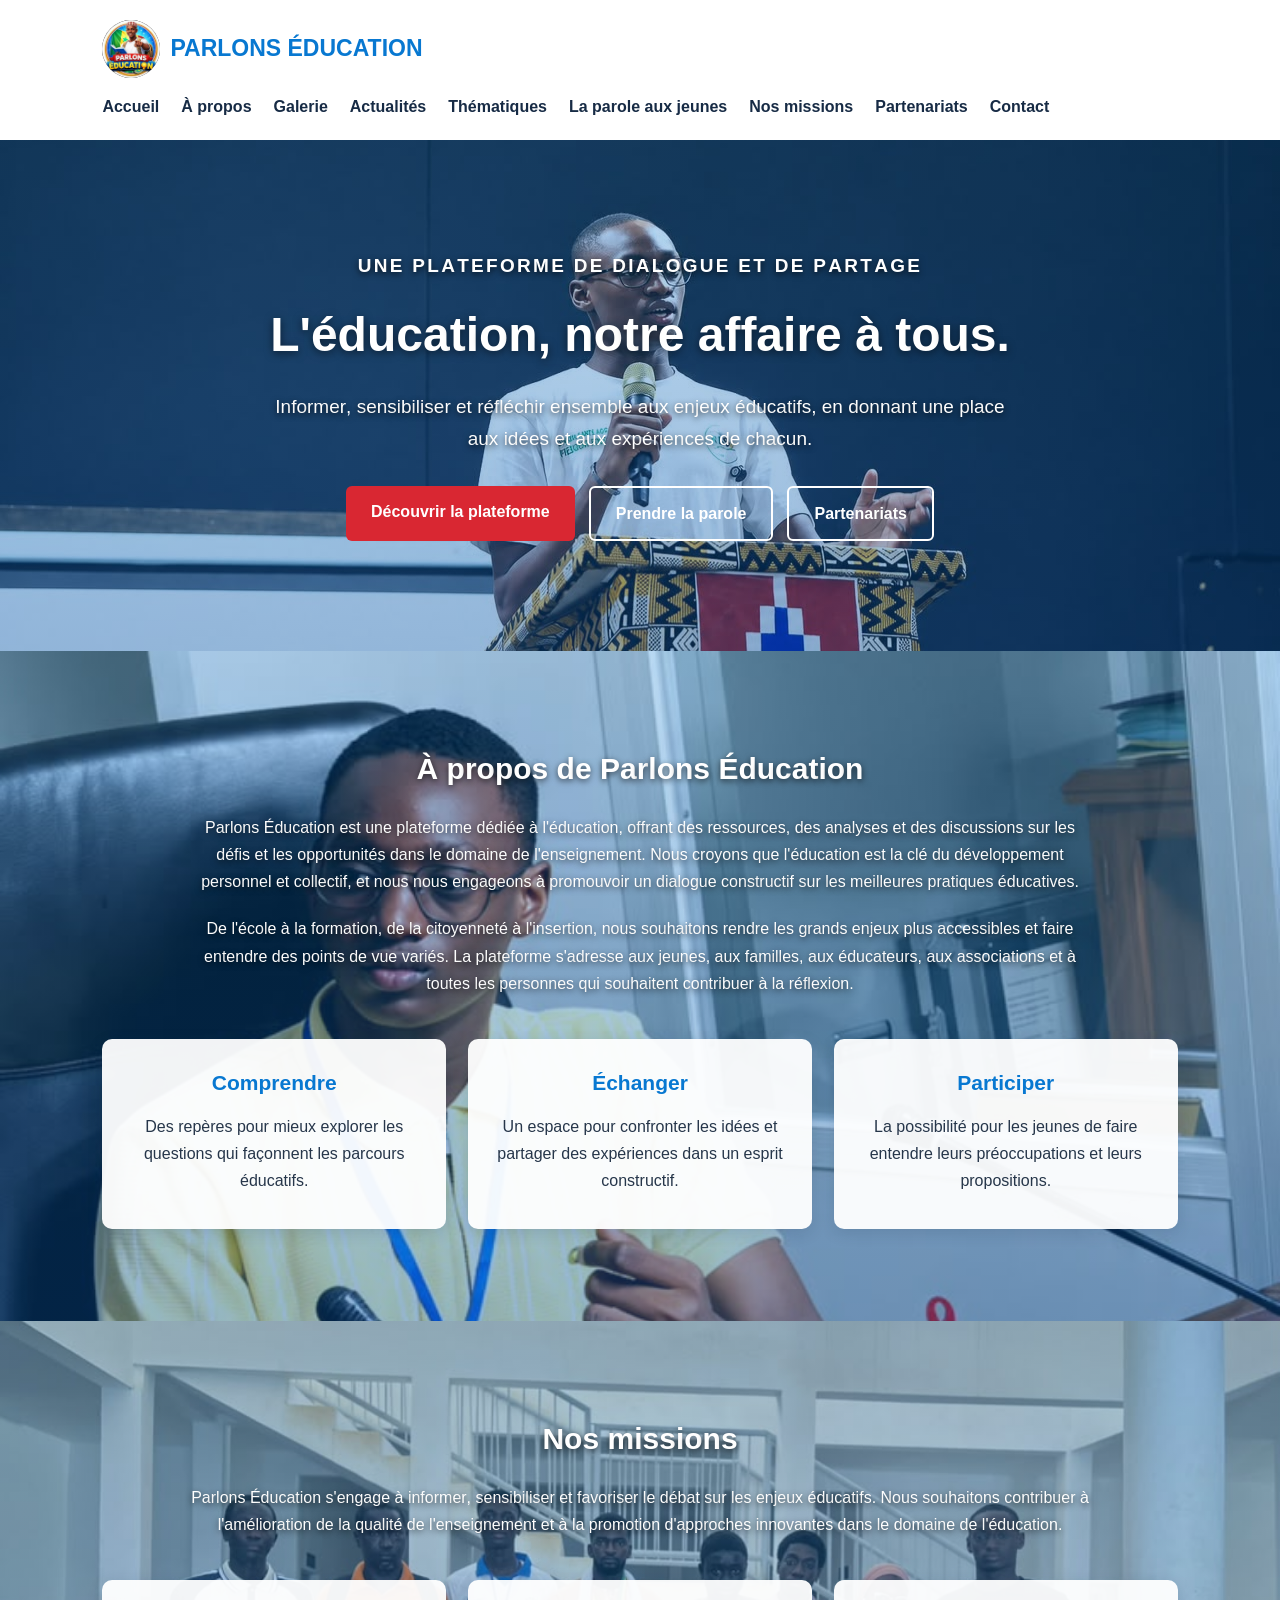
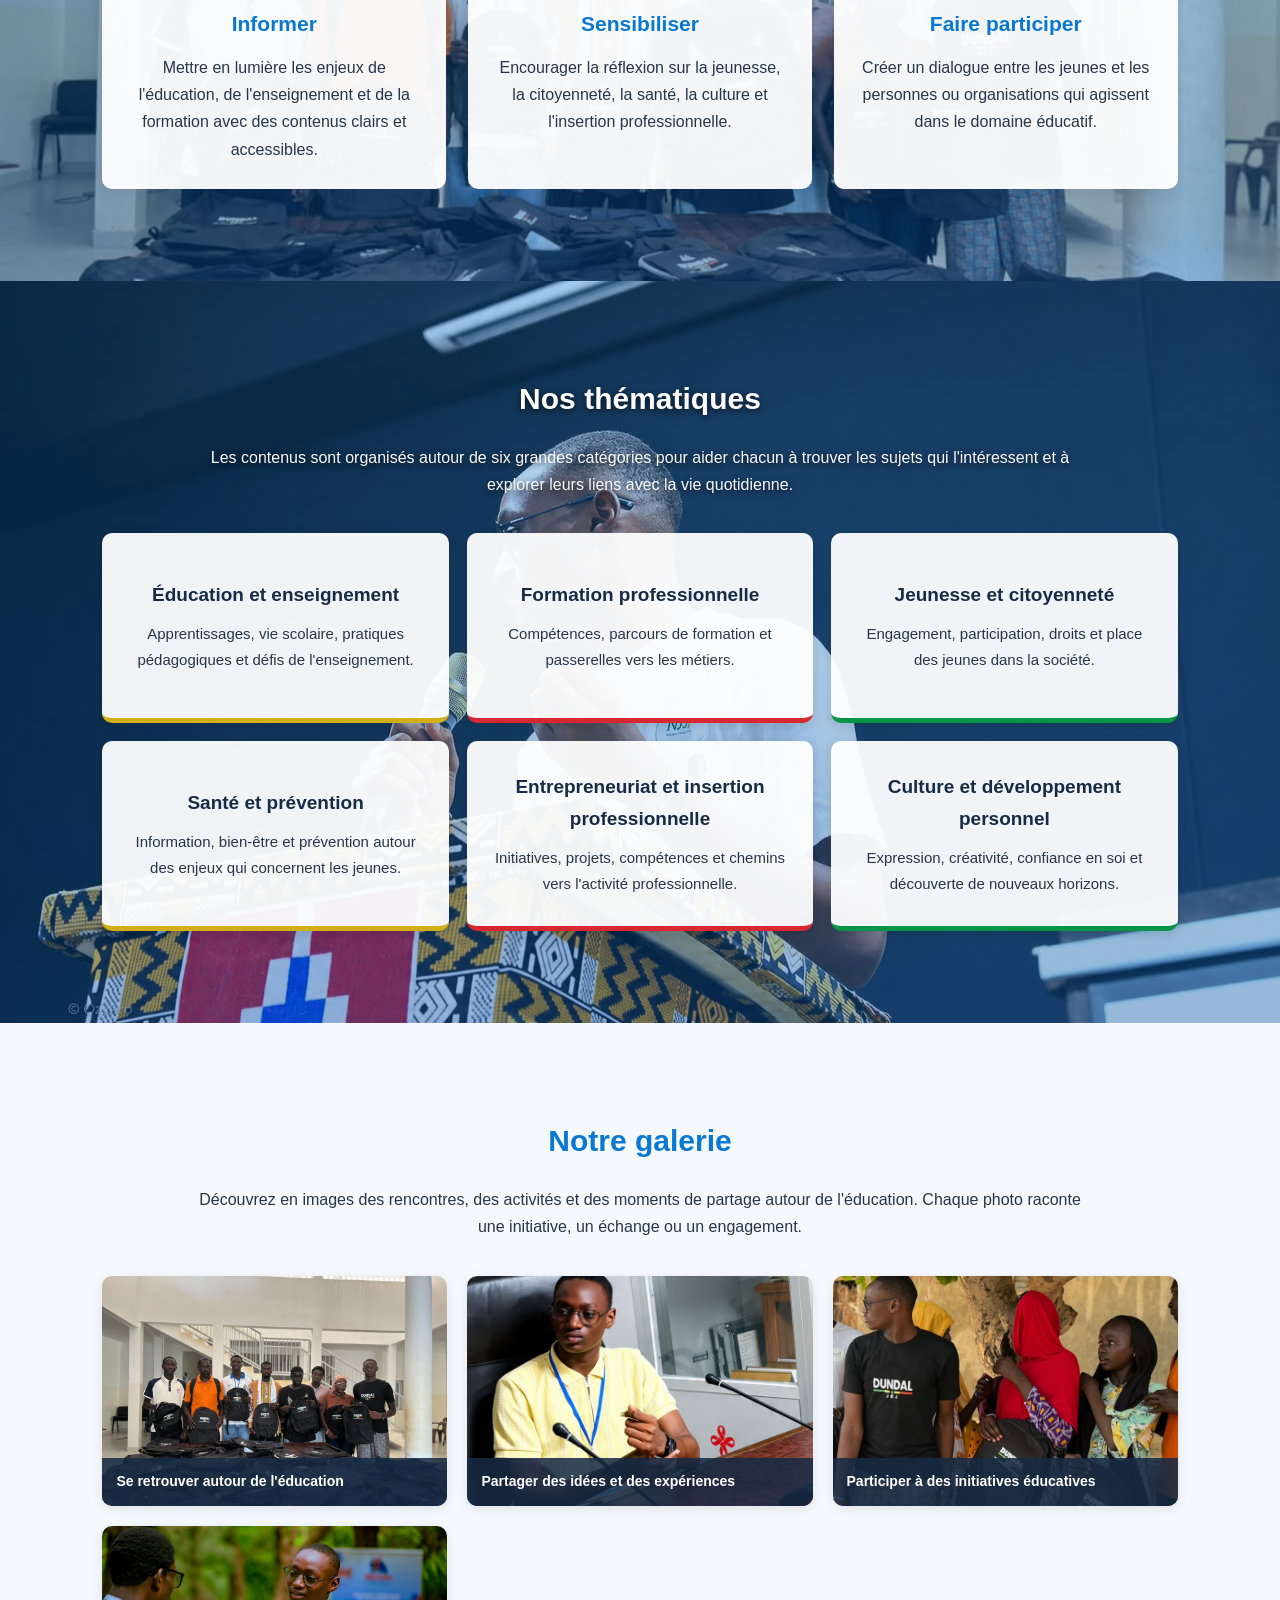
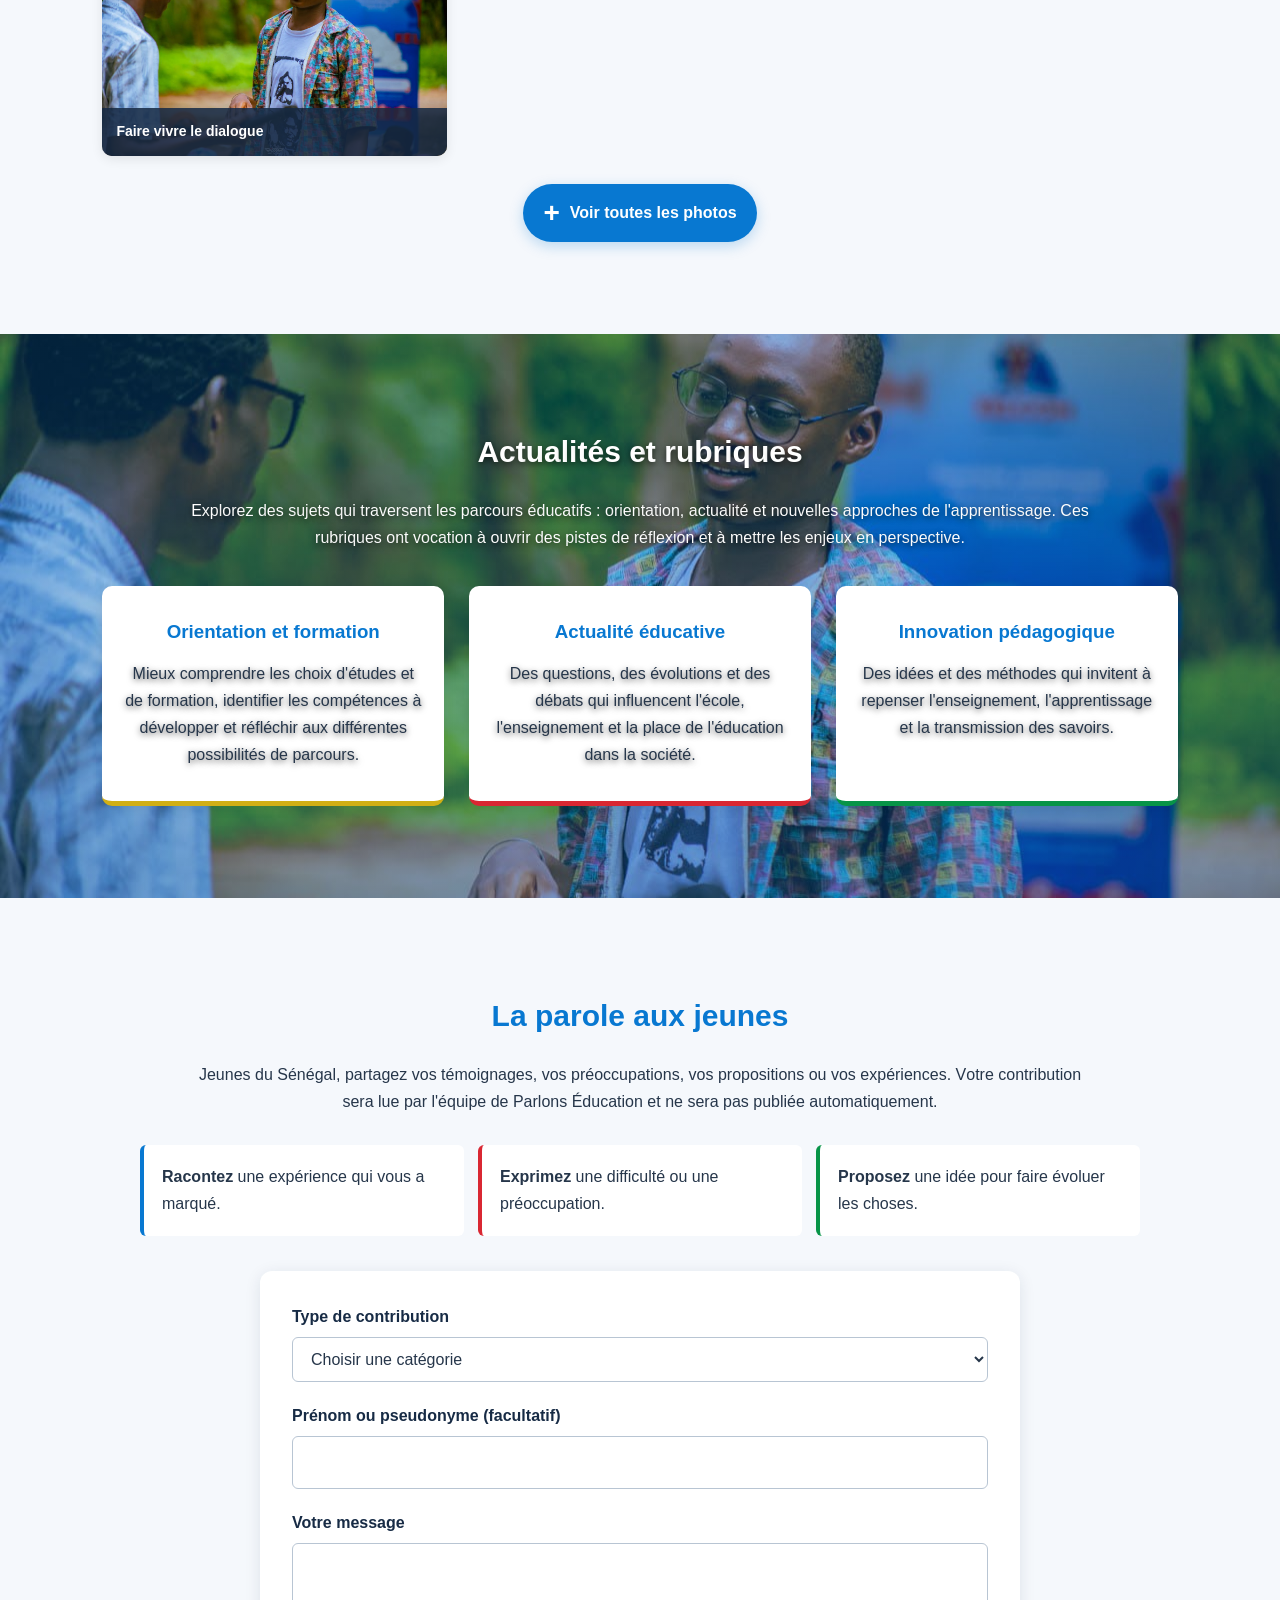
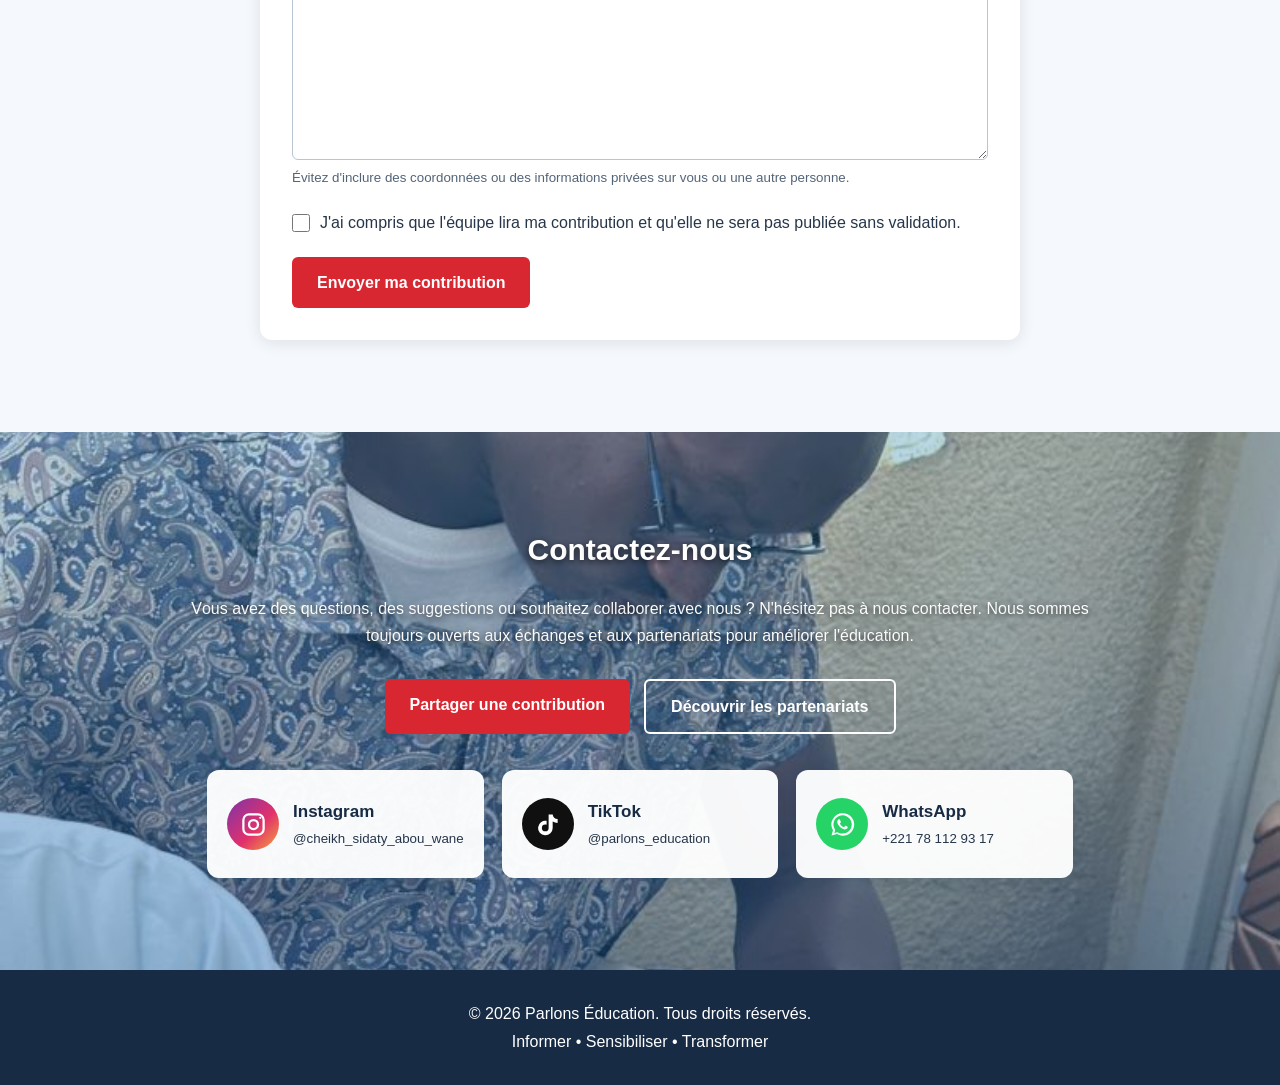
==== index.html @ 66a66211 "Add partnership link to home hero" ====
<!DOCTYPE html>
<html lang="fr">

<head>
    <meta charset="UTF-8">
    <meta name="viewport" content="width=device-width, initial-scale=1.0">

    <title>Parlons Éducation | Informer, sensibiliser, transformer</title>
    <meta name="description" content="Parlons Éducation est une plateforme dédiée aux enjeux éducatifs : information, sensibilisation, débats, orientation, actualité et innovation pédagogique.">
    <meta name="keywords" content="Parlons Éducation, éducation, actualité éducative, innovation pédagogique, orientation, formation">
    <meta name="author" content="Parlons Éducation">
    <meta name="robots" content="index, follow">
    <link rel="canonical" href="https://parlons-education.netlify.app/">
    <link rel="icon" type="image/jpeg" href="1/Logo%20PARLONS%20EDUCATION.jpeg">
    <link rel="shortcut icon" type="image/jpeg" href="1/Logo%20PARLONS%20EDUCATION.jpeg">
    <link rel="apple-touch-icon" href="1/Logo%20PARLONS%20EDUCATION.jpeg">

    <meta property="og:type" content="website">
    <meta property="og:locale" content="fr_FR">
    <meta property="og:site_name" content="Parlons Éducation">
    <meta property="og:title" content="Parlons Éducation | Informer, sensibiliser, transformer">
    <meta property="og:description" content="Une plateforme dédiée aux enjeux éducatifs, aux débats et aux innovations pédagogiques.">
    <meta property="og:url" content="https://parlons-education.netlify.app/">
    <meta property="og:image" content="https://parlons-education.netlify.app/1/parlons-education-social.jpg">
    <meta property="og:image:type" content="image/jpeg">
    <meta property="og:image:width" content="1200">
    <meta property="og:image:height" content="630">
    <meta property="og:image:alt" content="Grand logo de Parlons Éducation sur fond bleu">

    <meta name="twitter:card" content="summary_large_image">
    <meta name="twitter:title" content="Parlons Éducation">
    <meta name="twitter:description" content="Informer, sensibiliser et transformer le monde éducatif.">
    <meta name="twitter:image" content="https://parlons-education.netlify.app/1/parlons-education-social.jpg">
    <meta name="twitter:image:alt" content="Grand logo de Parlons Éducation sur fond bleu">

    <link rel="stylesheet" href="Parlons education.css">

    <script type="application/ld+json">
    {
      "@context": "https://schema.org",
      "@type": "WebSite",
      "name": "Parlons Éducation",
      "alternateName": "Parlons Education",
      "url": "https://parlons-education.netlify.app/",
      "description": "Plateforme dédiée à l'éducation, aux débats, aux analyses et aux innovations pédagogiques.",
      "inLanguage": "fr-FR"
    }
    </script>
</head>

<body>

    <!-- EN-TÊTE -->
    <header>
        <div class="header-top">
            <div class="identite-site">
                <img src="1/Logo PARLONS EDUCATION.jpeg" alt="Logo de Parlons Éducation">
                <h1>PARLONS ÉDUCATION</h1>
            </div>
            <button class="menu-toggle" type="button" aria-expanded="false"
                    aria-controls="main-navigation" aria-label="Ouvrir le menu">
                <span></span><span></span><span></span>
            </button>
        </div>

        <nav id="main-navigation" aria-label="Navigation principale">
            <a href="#accueil">Accueil</a>
            <a href="#apropos">À propos</a>
            <a href="#galerie">Galerie</a>
            <a href="#actualites">Actualités</a>
            <a href="#thematiques">Thématiques</a>
            <a href="#parole-jeunes">La parole aux jeunes</a>
            <a href="#missions">Nos missions</a>
            <a href="partenariats.html" target="_blank" rel="noopener">
                Partenariats <span class="visually-hidden">(s’ouvre dans un nouvel onglet)</span>
            </a>
            <a href="#contact">Contact</a>
        </nav>
    </header>

    <!-- BANNIÈRE PRINCIPALE -->
    <section id="accueil" class="hero">

        <p class="hero-eyebrow">Une plateforme de dialogue et de partage</p>
        <h2>L'éducation, notre affaire à tous.</h2>

        <p>
            Informer, sensibiliser et réfléchir ensemble aux enjeux éducatifs,
            en donnant une place aux idées et aux expériences de chacun.
        </p>

        <div class="hero-actions">
            <a href="#apropos" class="btn">Découvrir la plateforme</a>
            <a href="#parole-jeunes" class="btn btn-secondaire">Prendre la parole</a>
            <a href="partenariats.html" class="btn btn-secondaire" target="_blank" rel="noopener">
                Partenariats <span class="visually-hidden">(s’ouvre dans un nouvel onglet)</span>
            </a>
        </div>

    </section>

    <!-- PRÉSENTATION -->
    <section id="apropos" class="section bandeau apropos-bandeau">

        <h2>À propos de Parlons Éducation</h2>

        <p>
            Parlons Éducation est une plateforme dédiée à
            l'éducation, offrant des ressources, des analyses
            et des discussions sur les défis et les opportunités
            dans le domaine de l'enseignement.

            Nous croyons que l'éducation est la clé du
            développement personnel et collectif, et nous
            nous engageons à promouvoir un dialogue
            constructif sur les meilleures pratiques éducatives.
        </p>

        <p class="texte-secondaire">
            De l'école à la formation, de la citoyenneté à l'insertion,
            nous souhaitons rendre les grands enjeux plus accessibles et
            faire entendre des points de vue variés. La plateforme s'adresse
            aux jeunes, aux familles, aux éducateurs, aux associations et à
            toutes les personnes qui souhaitent contribuer à la réflexion.
        </p>

        <div class="points-forts">
            <article>
                <h3>Comprendre</h3>
                <p>Des repères pour mieux explorer les questions qui façonnent les parcours éducatifs.</p>
            </article>
            <article>
                <h3>Échanger</h3>
                <p>Un espace pour confronter les idées et partager des expériences dans un esprit constructif.</p>
            </article>
            <article>
                <h3>Participer</h3>
                <p>La possibilité pour les jeunes de faire entendre leurs préoccupations et leurs propositions.</p>
            </article>
        </div>

    </section>

    <!-- NOS MISSIONS -->
    <section id="missions" class="section missions bandeau missions-bandeau">

        <h2>Nos missions</h2>

        <p>
            Parlons Éducation s'engage à informer, sensibiliser
            et favoriser le débat sur les enjeux éducatifs.

            Nous souhaitons contribuer à l'amélioration
            de la qualité de l'enseignement et à la promotion
            d'approches innovantes dans le domaine de l'éducation.
        </p>

        <div class="missions-grid">
            <article>
                <h3>Informer</h3>
                <p>Mettre en lumière les enjeux de l'éducation, de l'enseignement et de la formation avec des contenus clairs et accessibles.</p>
            </article>
            <article>
                <h3>Sensibiliser</h3>
                <p>Encourager la réflexion sur la jeunesse, la citoyenneté, la santé, la culture et l'insertion professionnelle.</p>
            </article>
            <article>
                <h3>Faire participer</h3>
                <p>Créer un dialogue entre les jeunes et les personnes ou organisations qui agissent dans le domaine éducatif.</p>
            </article>
        </div>

    </section>

    <!-- NOS THÉMATIQUES -->
    <section id="thematiques" class="section bandeau thematiques-bandeau">

        <h2>Nos thématiques</h2>
        <p>
            Les contenus sont organisés autour de six grandes catégories pour
            aider chacun à trouver les sujets qui l'intéressent et à explorer
            leurs liens avec la vie quotidienne.
        </p>

        <ul class="thematiques-list">
            <li>
                <h3>Éducation et enseignement</h3>
                <p>Apprentissages, vie scolaire, pratiques pédagogiques et défis de l'enseignement.</p>
            </li>
            <li>
                <h3>Formation professionnelle</h3>
                <p>Compétences, parcours de formation et passerelles vers les métiers.</p>
            </li>
            <li>
                <h3>Jeunesse et citoyenneté</h3>
                <p>Engagement, participation, droits et place des jeunes dans la société.</p>
            </li>
            <li>
                <h3>Santé et prévention</h3>
                <p>Information, bien-être et prévention autour des enjeux qui concernent les jeunes.</p>
            </li>
            <li>
                <h3>Entrepreneuriat et insertion professionnelle</h3>
                <p>Initiatives, projets, compétences et chemins vers l'activité professionnelle.</p>
            </li>
            <li>
                <h3>Culture et développement personnel</h3>
                <p>Expression, créativité, confiance en soi et découverte de nouveaux horizons.</p>
            </li>
        </ul>

    </section>

    <!-- GALERIE -->
    <section id="galerie" class="section galerie">

        <h2>Notre galerie</h2>
        <p>
            Découvrez en images des rencontres, des activités et des moments
            de partage autour de l'éducation. Chaque photo raconte une
            initiative, un échange ou un engagement.
        </p>

        <div class="galerie-grid">
            <figure><img src="1/Photo1.jpeg" alt="Rencontre éducative" loading="lazy"><figcaption>Se retrouver autour de l'éducation</figcaption></figure>
            <figure><img src="1/Photo2.jpeg" alt="Action autour de l'éducation" loading="lazy"><figcaption>Partager des idées et des expériences</figcaption></figure>
            <figure><img src="1/Photo3.jpeg" alt="Participation à un projet éducatif" loading="lazy"><figcaption>Participer à des initiatives éducatives</figcaption></figure>
            <figure><img src="1/Photo4.jpeg" alt="Moment partagé dans le cadre d'une activité éducative" loading="lazy"><figcaption>Faire vivre le dialogue</figcaption></figure>
            <figure class="photo-supplementaire"><img src="1/Photo5.jpeg" alt="Équipe et partenaires" loading="lazy"></figure>
            <figure class="photo-supplementaire"><img src="1/Photo6.jpeg" alt="Initiative éducative" loading="lazy"></figure>
            <figure class="photo-supplementaire"><img src="1/Photo7.jpeg" alt="Rencontre avec les acteurs de l'éducation" loading="lazy"></figure>
            <figure class="photo-supplementaire"><img src="1/Photo8.jpeg" alt="Temps fort de sensibilisation" loading="lazy"></figure>
            <figure class="photo-supplementaire"><img src="1/Photo9.jpeg" alt="Échanges autour de l'éducation" loading="lazy"></figure>
            <figure class="photo-supplementaire"><img src="1/Photo10.jpeg" alt="Activité menée pour la plateforme" loading="lazy"></figure>
            <figure class="photo-supplementaire"><img src="1/Photo11.jpeg" alt="Action communautaire" loading="lazy"></figure>
            <figure class="photo-supplementaire"><img src="1/Photo12.jpeg" alt="Moment de partage éducatif" loading="lazy"></figure>
            <figure class="photo-supplementaire"><img src="1/Photo13.jpeg" alt="Rencontre et transmission" loading="lazy"></figure>
        </div>

        <button type="button" class="btn-galerie" aria-expanded="false" aria-controls="galerie">
            <span class="btn-galerie-plus">+</span>
            <span class="btn-galerie-label">Voir toutes les photos</span>
        </button>

    </section>

    <!-- ACTUALITÉS ET RUBRIQUES -->
    <section id="actualites" class="section bandeau actualites-bandeau">

        <h2>Actualités et rubriques</h2>

        <p>
            Explorez des sujets qui traversent les parcours éducatifs :
            orientation, actualité et nouvelles approches de l'apprentissage.
            Ces rubriques ont vocation à ouvrir des pistes de réflexion et à
            mettre les enjeux en perspective.
        </p>

        <div class="rubriques">

            <article>
                <h3>Orientation et formation</h3>
                <p>
                    Mieux comprendre les choix d'études et de formation,
                    identifier les compétences à développer et réfléchir
                    aux différentes possibilités de parcours.
                </p>
            </article>

            <article>
                <h3>Actualité éducative</h3>
                <p>
                    Des questions, des évolutions et des débats qui
                    influencent l'école, l'enseignement et la place de
                    l'éducation dans la société.
                </p>
            </article>

            <article>
                <h3>Innovation pédagogique</h3>
                <p>
                    Des idées et des méthodes qui invitent à repenser
                    l'enseignement, l'apprentissage et la transmission
                    des savoirs.
                </p>
            </article>

        </div>

    </section>

    <!-- LA PAROLE AUX JEUNES -->
    <section id="parole-jeunes" class="section participation">

        <h2>La parole aux jeunes</h2>
        <p>
            Jeunes du Sénégal, partagez vos témoignages, vos préoccupations,
            vos propositions ou vos expériences. Votre contribution sera lue
            par l'équipe de Parlons Éducation et ne sera pas publiée automatiquement.
        </p>

        <ul class="guide-contribution">
            <li><strong>Racontez</strong> une expérience qui vous a marqué.</li>
            <li><strong>Exprimez</strong> une difficulté ou une préoccupation.</li>
            <li><strong>Proposez</strong> une idée pour faire évoluer les choses.</li>
        </ul>

        <form class="formulaire-participatif" name="parole-aux-jeunes" method="POST"
              action="/merci.html" data-netlify="true" netlify-honeypot="champ-cache-jeunes">
            <input type="hidden" name="form-name" value="parole-aux-jeunes">
            <p class="champ-cache" aria-hidden="true">
                <label>Ne pas remplir : <input name="champ-cache-jeunes" tabindex="-1" autocomplete="off"></label>
            </p>

            <div class="champ-formulaire">
                <label for="type-contribution">Type de contribution</label>
                <select id="type-contribution" name="type-de-contribution" required>
                    <option value="" selected disabled>Choisir une catégorie</option>
                    <option value="Témoignage">Témoignage</option>
                    <option value="Préoccupation">Préoccupation</option>
                    <option value="Proposition">Proposition</option>
                    <option value="Expérience">Expérience</option>
                </select>
            </div>

            <div class="champ-formulaire">
                <label for="pseudo-jeune">Prénom ou pseudonyme (facultatif)</label>
                <input id="pseudo-jeune" name="prenom-ou-pseudonyme" type="text" maxlength="60" autocomplete="nickname">
            </div>

            <div class="champ-formulaire">
                <label for="message-jeune">Votre message</label>
                <textarea id="message-jeune" name="message" rows="7" maxlength="5000" required
                          aria-describedby="aide-message-jeune"></textarea>
                <small id="aide-message-jeune">Évitez d'inclure des coordonnées ou des informations privées sur vous ou une autre personne.</small>
            </div>

            <label class="consentement-formulaire">
                <input type="checkbox" name="accord-lecture" value="oui" required>
                <span>J'ai compris que l'équipe lira ma contribution et qu'elle ne sera pas publiée sans validation.</span>
            </label>

            <button class="btn" type="submit">Envoyer ma contribution</button>
        </form>

    </section>

    <!-- CONTACT -->
    <section id="contact" class="section contact bandeau contact-bandeau">

        <h2>Contactez-nous</h2>

        <p>
            Vous avez des questions, des suggestions ou souhaitez
            collaborer avec nous ? N'hésitez pas à nous contacter.
            Nous sommes toujours ouverts aux échanges et aux
            partenariats pour améliorer l'éducation.
        </p>

        <div class="contact-actions">
            <a class="btn" href="#parole-jeunes">Partager une contribution</a>
            <a class="btn btn-secondaire" href="partenariats.html" target="_blank" rel="noopener">
                Découvrir les partenariats <span class="visually-hidden">(s’ouvre dans un nouvel onglet)</span>
            </a>
        </div>

        <div class="contact-socials" aria-label="Réseaux sociaux et WhatsApp">
            <a class="contact-social-link" href="https://www.instagram.com/cheikh_sidaty_abou_wane/"
               target="_blank" rel="noopener" aria-label="Instagram, cheikh_sidaty_abou_wane, nouvel onglet">
                <span class="contact-social-icon contact-social-instagram" aria-hidden="true">
                    <svg viewBox="0 0 24 24" fill="none" stroke="currentColor" stroke-width="2">
                        <rect x="3" y="3" width="18" height="18" rx="5"></rect>
                        <circle cx="12" cy="12" r="4"></circle>
                        <circle cx="18" cy="6" r="1" fill="currentColor" stroke="none"></circle>
                    </svg>
                </span>
                <span class="contact-social-text">
                    <strong>Instagram</strong>
                    <small>@cheikh_sidaty_abou_wane</small>
                </span>
            </a>

            <a class="contact-social-link" href="https://www.tiktok.com/@parlons_education"
               target="_blank" rel="noopener" aria-label="TikTok, parlons_education, nouvel onglet">
                <span class="contact-social-icon contact-social-tiktok" aria-hidden="true">
                    <svg viewBox="0 0 24 24" fill="currentColor">
                        <path d="M16.6 3H13v12.1a3 3 0 1 1-3-3c.4 0 .8.1 1.2.2V8.7a6.5 6.5 0 1 0 5.4 6.4V9.4a8.6 8.6 0 0 0 4.4 1.2V7.1c-2.5-.2-4.2-1.7-4.4-4.1Z"></path>
                    </svg>
                </span>
                <span class="contact-social-text">
                    <strong>TikTok</strong>
                    <small>@parlons_education</small>
                </span>
            </a>

            <a class="contact-social-link" href="https://wa.me/221781129317"
               target="_blank" rel="noopener" aria-label="Contacter Parlons Éducation sur WhatsApp au plus 221 78 112 93 17, nouvel onglet">
                <span class="contact-social-icon contact-social-whatsapp" aria-hidden="true">
                    <svg viewBox="0 0 24 24" fill="currentColor">
                        <path d="M12.04 2a9.9 9.9 0 0 0-8.5 15l-1.3 4.8 4.9-1.3A10 10 0 1 0 12.04 2Zm0 18.1a8.1 8.1 0 0 1-4.1-1.1l-.3-.2-2.9.8.8-2.8-.2-.3a8.1 8.1 0 1 1 6.7 3.6Zm4.5-6.1c-.2-.1-1.5-.7-1.7-.8-.2-.1-.4-.1-.5.1-.2.2-.6.8-.8.9-.1.2-.3.2-.5.1-.2-.1-1-.4-2-1.3-.7-.6-1.2-1.4-1.3-1.6-.1-.2 0-.3.1-.5l.4-.4.3-.4c.1-.2 0-.3 0-.4l-.8-1.9c-.2-.5-.4-.4-.5-.4h-.5c-.2 0-.4.1-.6.3-.2.2-.8.8-.8 2s.8 2.3.9 2.5c.1.2 1.6 2.5 3.9 3.5.5.2.9.4 1.2.5.5.2 1 .2 1.4.1.4-.1 1.5-.6 1.7-1.1.2-.5.2-1 .1-1.1 0-.1-.2-.2-.4-.3Z"></path>
                    </svg>
                </span>
                <span class="contact-social-text">
                    <strong>WhatsApp</strong>
                    <small>+221 78 112 93 17</small>
                </span>
            </a>
        </div>

    </section>

    <!-- PIED DE PAGE -->
    <footer>

        <p>
            © 2026 Parlons Éducation.
            Tous droits réservés.
        </p>

        <p>Informer • Sensibiliser • Transformer</p>

    </footer>
    <script src="script . js.js"></script>

</body>
</html>
---- Parlons education.css ----
/* IDENTITÉ VISUELLE */
:root {
    --bleu: #0878D1;
    --jaune: #d1af15;
    --rouge: #D92732;
    --vert: #079447; 
    --blanc: #FFFFFF;
    --bleu-nuit: #172B45;
    --fond: #F5F8FC;
    --texte: #26364A;
}

/* REGLAGES GÉNÉRAUX */
* {
    margin: 0;
    padding: 0;
    box-sizing: border-box;
}

html {
    scroll-behavior: smooth;
}

body {
    font-family: Arial, sans-serif;
    background: var(--fond);
    color: var(--texte);
    line-height: 1.7;
}

img,
svg {
    max-width: 100%;
}

a:focus-visible,
button:focus-visible,
input:focus-visible,
select:focus-visible,
textarea:focus-visible {
    outline: 3px solid var(--jaune);
    outline-offset: 3px;
}

/* EN-TÊTE */
header {
    background: var(--blanc);
    padding: 20px 8%;
    display: flex;
    justify-content: space-between;
    align-items: center;
    flex-wrap: wrap;
    gap: 15px;
}

.header-top {
    display: flex;
    align-items: center;
}

.identite-site {
    display: flex;
    align-items: center;
    gap: 10px;
}

.identite-site img {
    width: 58px;
    height: 58px;
    flex-shrink: 0;
    border-radius: 50%;
    object-fit: cover;
    object-position: center;
}

.identite-site h1 {
    color: var(--bleu);
    font-size: 23px;
}

.identite-lien {
    color: var(--bleu);
    font-size: 23px;
    font-weight: bold;
    text-decoration: none;
}

.identite-lien img {
    display: block;
}

.menu-toggle {
    display: none;
}

/* NAVIGATION */
nav {
    display: flex;
    gap: 22px;
    flex-wrap: wrap;
}

nav a {
    color: var(--bleu-nuit);
    text-decoration: none;
    font-weight: bold;
}

nav a:hover {
    color: var(--rouge);
}

.visually-hidden {
    position: absolute;
    width: 1px;
    height: 1px;
    padding: 0;
    margin: -1px;
    overflow: hidden;
    clip: rect(0, 0, 0, 0);
    white-space: nowrap;
    border: 0;
}

/* BANNIÈRE PRINCIPALE */
.hero {
    background:
        linear-gradient(rgba(8, 120, 209, 0.28), rgba(7, 85, 165, 0.42)),
        url("1/Photo5.jpeg") center 42% / cover no-repeat;

    color: var(--blanc);
    text-align: center;
    min-height: 500px;
    display: flex;
    flex-direction: column;
    align-items: center;
    justify-content: center;
    padding: 110px 8%;
}

.hero h2 {
    color: var(--blanc);
    font-size: 48px;
    margin-bottom: 15px;
    text-shadow: 0 2px 8px rgba(0, 0, 0, 0.55);
}

.hero-eyebrow {
    margin-bottom: 12px;
    color: var(--blanc);
    font-size: 14px;
    font-weight: bold;
    letter-spacing: 0.12em;
    text-shadow: 0 2px 6px rgba(0, 0, 0, 0.65);
    text-transform: uppercase;
}

.hero p.hero-eyebrow {
    margin-bottom: 12px;
}

.hero p {
    max-width: 760px;
    font-size: 19px;
    margin-bottom: 30px;
    text-shadow: 0 2px 6px rgba(0, 0, 0, 0.75);
}

.hero-actions,
.contact-actions {
    display: flex;
    justify-content: center;
    flex-wrap: wrap;
    gap: 14px;
}

/* BOUTON */
.btn {
    display: inline-block;
    background: var(--rouge);
    color: var(--blanc);
    padding: 12px 25px;
    border-radius: 6px;
    text-decoration: none;
    font-weight: bold;
}

.btn:hover {
    background: #B91E28;
}

.btn-secondaire {
    border: 2px solid var(--blanc);
    background: transparent;
}

.btn-secondaire:hover {
    background: rgba(255, 255, 255, 0.18);
}

/* SECTIONS */
.section {
    padding: 92px 8%;
    text-align: center;
}

.section h2 {
    color: var(--bleu);
    font-size: 30px;
    margin-bottom: 20px;
}

.section p {
    max-width: 900px;
    margin: auto;
}

/* BANDEROLS ILLUSTRÉES */
.bandeau {
    position: relative;
    isolation: isolate;
    min-height: 430px;
    display: flex;
    flex-direction: column;
    justify-content: center;
    background-position: center;
    background-size: cover;
    background-repeat: no-repeat;
    color: var(--blanc);
}

.bandeau::before {
    content: "";
    position: absolute;
    inset: 0;
    z-index: -1;
    background: linear-gradient(rgba(8, 120, 209, 0.28), rgba(7, 85, 165, 0.42));
}

.bandeau h2,
.bandeau p {
    color: var(--blanc);
    text-shadow: 0 2px 6px rgba(0, 0, 0, 0.65);
}

.apropos-bandeau {
    background-image: url("1/Photo2.jpeg");
    background-position: center 38%;
}

.missions-bandeau {
    background-image: url("1/Photo1.jpeg");
    background-position: center 45%;
}

.actualites-bandeau {
    background-image: url("1/Photo4.jpeg");
    background-position: center 40%;
}

.thematiques-bandeau {
    background-image: url("1/Photo6.jpeg");
    background-position: center 42%;
}

.contact-bandeau {
    background-image: url("1/Photo13.jpeg");
    background-position: center 42%;
}

.texte-secondaire {
    margin-top: 20px !important;
}

.titre-secondaire {
    margin-top: 48px;
}

.points-forts,
.missions-grid {
    display: grid;
    grid-template-columns: repeat(3, minmax(0, 1fr));
    gap: 22px;
    max-width: 1100px;
    margin: 42px auto 0;
}

.points-forts article,
.missions-grid article {
    min-height: 190px;
    padding: 26px 24px;
    border-radius: 10px;
    background: rgba(255, 255, 255, 0.95);
    box-shadow: 0 4px 16px rgba(23, 43, 69, 0.14);
}

.points-forts h3,
.missions-grid h3 {
    margin-bottom: 12px;
    color: var(--bleu);
    font-size: 21px;
}

.points-forts p,
.missions-grid p {
    color: var(--texte);
    text-shadow: none;
}

/* MISSIONS */
.missions:not(.bandeau) {
    background: var(--blanc);
}

/* GALERIE */
.galerie {
    background: var(--fond);
}

.galerie-grid {
    display: grid;
    grid-template-columns: repeat(3, minmax(0, 1fr));
    gap: 20px;
    max-width: 1100px;
    margin: 35px auto 0;
}

.galerie-grid figure {
    position: relative;
    height: 230px;
    overflow: hidden;
    border-radius: 10px;
    background: var(--blanc);
    box-shadow: 0 3px 12px rgba(0, 0, 0, 0.09);
}

.galerie-grid figcaption {
    position: absolute;
    right: 0;
    bottom: 0;
    left: 0;
    padding: 12px 14px;
    background: rgba(23, 43, 69, 0.86);
    color: var(--blanc);
    font-size: 14px;
    font-weight: bold;
    text-align: left;
}

.galerie-grid img {
    width: 100%;
    height: 100%;
    display: block;
    object-fit: cover;
    transition: transform 0.35s ease;
}

.galerie-grid figure:hover img {
    transform: scale(1.04);
}

.galerie-grid .photo-supplementaire {
    display: none;
}

.galerie-grid.galerie-complete .photo-supplementaire {
    display: block;
    animation: apparition-photo 0.35s ease;
}

.btn-galerie {
    min-width: 58px;
    height: 58px;
    margin: 28px auto 0;
    border: 0;
    border-radius: 50px;
    background: var(--bleu);
    color: var(--blanc);
    display: flex;
    align-items: center;
    justify-content: center;
    gap: 10px;
    padding: 0 20px;
    cursor: pointer;
    font-size: 16px;
    font-weight: bold;
    box-shadow: 0 4px 14px rgba(8, 120, 209, 0.25);
}

.btn-galerie-plus {
    font-size: 28px;
    line-height: 1;
}

.btn-galerie[aria-expanded="true"] .btn-galerie-plus {
    transform: rotate(45deg);
}

@keyframes apparition-photo {
    from {
        opacity: 0;
        transform: translateY(12px);
    }
    to {
        opacity: 1;
        transform: translateY(0);
    }
}

.typing-word {
    display: inline-block;
    white-space: nowrap;
}

.typing-letter {
    display: inline-block;
    opacity: 0;
    transform: translateY(0.25em);
}

.is-typing .typing-letter {
    animation: ecriture-lettre 140ms ease-out both;
    animation-delay: var(--letter-delay);
}

@keyframes ecriture-lettre {
    to {
        opacity: 1;
        transform: translateY(0);
    }
}

.scroll-reveal {
    opacity: 0;
    transform: translateY(22px);
    transition:
        opacity 550ms ease var(--reveal-delay, 0ms),
        transform 550ms ease var(--reveal-delay, 0ms);
}

.scroll-reveal.is-visible {
    opacity: 1;
    transform: translateY(0);
}

/* RUBRIQUES */
.rubriques {
    display: grid;
    grid-template-columns: repeat(3, 1fr);
    gap: 25px;
    margin-top: 35px;
}

.rubriques article {
    min-height: 220px;
    background: var(--blanc);
    padding: 30px 20px;
    border-radius: 10px;
    border-bottom: 5px solid var(--jaune);
    box-shadow: 0 3px 12px rgba(0,0,0,0.07);
}

.rubriques article:nth-child(2) {
    border-bottom-color: var(--rouge);
}

.rubriques article:nth-child(3) {
    border-bottom-color: var(--vert);
}

.rubriques h3 {
    color: var(--bleu);
    margin-bottom: 12px;
}

.rubriques article p {
    color: var(--texte);
}

/* THÉMATIQUES */
.thematiques-list {
    display: grid;
    grid-template-columns: repeat(3, minmax(0, 1fr));
    gap: 18px;
    max-width: 1100px;
    margin: 35px auto 0;
    padding: 0;
    list-style: none;
}

.thematiques-list li {
    display: flex;
    flex-direction: column;
    align-items: center;
    justify-content: center;
    gap: 10px;
    min-height: 190px;
    padding: 24px;
    border-radius: 10px;
    border-bottom: 5px solid var(--jaune);
    background: rgba(255, 255, 255, 0.94);
    box-shadow: 0 3px 12px rgba(0, 0, 0, 0.12);
    color: var(--bleu-nuit);
    font-weight: bold;
    text-shadow: none;
}

.thematiques-list h3 {
    color: var(--bleu-nuit);
    font-size: 19px;
}

.thematiques-list p {
    margin: 0;
    color: var(--texte);
    font-size: 15px;
    font-weight: normal;
    text-shadow: none;
}

.thematiques-list li:nth-child(3n + 2) {
    border-bottom-color: var(--rouge);
}

.thematiques-list li:nth-child(3n) {
    border-bottom-color: var(--vert);
}

/* CONTRIBUTIONS ET PARTENARIATS */
.participation {
    background: var(--fond);
}

.formulaire-participatif {
    display: grid;
    gap: 20px;
    max-width: 760px;
    margin: 35px auto 0;
    padding: 32px;
    border-radius: 12px;
    background: var(--blanc);
    box-shadow: 0 3px 16px rgba(23, 43, 69, 0.1);
    text-align: left;
}

.champ-formulaire {
    display: grid;
    gap: 7px;
}

.champ-formulaire label {
    color: var(--bleu-nuit);
    font-weight: bold;
}

.champ-formulaire input,
.champ-formulaire select,
.champ-formulaire textarea {
    width: 100%;
    padding: 12px 14px;
    border: 1px solid #b8c5d3;
    border-radius: 6px;
    background: var(--blanc);
    color: var(--texte);
    font: inherit;
}

.champ-formulaire textarea {
    resize: vertical;
}

.champ-formulaire input:focus,
.champ-formulaire select:focus,
.champ-formulaire textarea:focus {
    outline: 3px solid rgba(8, 120, 209, 0.2);
    border-color: var(--bleu);
}

.champ-formulaire small {
    color: #536477;
}

.consentement-formulaire {
    display: flex;
    align-items: flex-start;
    gap: 10px;
}

.consentement-formulaire input {
    width: 18px;
    height: 18px;
    flex: 0 0 auto;
    margin-top: 5px;
    accent-color: var(--bleu);
}

.formulaire-participatif button {
    justify-self: start;
    border: 0;
    cursor: pointer;
    font: inherit;
    font-weight: bold;
}

.champ-cache {
    display: none;
}

.partenariats-hero {
    background:
        linear-gradient(rgba(8, 85, 165, 0.55), rgba(7, 85, 165, 0.68)),
        url("1/Photo12.jpeg") center 42% / cover no-repeat;
}

.partenariats-hero h1 {
    margin-bottom: 15px;
    color: var(--blanc);
    font-size: 42px;
    text-shadow: 0 2px 8px rgba(0, 0, 0, 0.55);
}

.partenariats-hero p {
    max-width: 760px;
    margin-bottom: 28px;
}

.partenariats-contenu {
    background: var(--blanc);
}

.partenaires-grid {
    display: grid;
    grid-template-columns: repeat(2, minmax(0, 1fr));
    gap: 20px;
    max-width: 1000px;
    margin: 34px auto 0;
}

.partenaires-grid article {
    min-height: 190px;
    padding: 28px;
    border-bottom: 5px solid var(--bleu);
    border-radius: 10px;
    background: var(--fond);
    text-align: left;
}

.partenaires-grid article:nth-child(2) {
    border-bottom-color: var(--rouge);
}

.partenaires-grid article:nth-child(3) {
    border-bottom-color: var(--jaune);
}

.partenaires-grid article:nth-child(4) {
    border-bottom-color: var(--vert);
}

.partenaires-grid h3 {
    margin-bottom: 12px;
    color: var(--bleu);
}

.guide-contribution {
    display: grid;
    grid-template-columns: repeat(3, minmax(0, 1fr));
    gap: 14px;
    max-width: 1000px;
    margin: 30px auto 0;
    padding: 0;
    list-style: none;
    text-align: left;
}

.guide-contribution li {
    padding: 18px;
    border-left: 4px solid var(--bleu);
    border-radius: 6px;
    background: var(--blanc);
}

.guide-contribution li:nth-child(2) {
    border-left-color: var(--rouge);
}

.guide-contribution li:nth-child(3) {
    border-left-color: var(--vert);
}

.contact-actions {
    margin-top: 30px;
}

.contact-socials {
    display: grid;
    grid-template-columns: repeat(3, minmax(0, 1fr));
    gap: 18px;
    max-width: 1000px;
    margin: 36px auto 0;
}

.contact-social-link {
    display: flex;
    align-items: center;
    gap: 14px;
    min-height: 108px;
    padding: 20px;
    border-radius: 12px;
    background: rgba(255, 255, 255, 0.96);
    box-shadow: 0 4px 16px rgba(23, 43, 69, 0.18);
    color: var(--bleu-nuit);
    text-align: left;
    text-decoration: none;
    transition: transform 180ms ease, box-shadow 180ms ease;
}

.contact-social-link:hover {
    transform: translateY(-4px);
    box-shadow: 0 8px 22px rgba(23, 43, 69, 0.22);
}

.contact-social-icon {
    display: grid;
    place-items: center;
    width: 52px;
    height: 52px;
    flex: 0 0 auto;
    border-radius: 50%;
    color: var(--blanc);
}

.contact-social-icon svg {
    width: 27px;
    height: 27px;
}

.contact-social-instagram {
    background: linear-gradient(135deg, #7b35a9, #e1306c 58%, #f7a43a);
}

.contact-social-tiktok {
    background: #101010;
}

.contact-social-whatsapp {
    background: #25d366;
}

.contact-social-text {
    display: grid;
    gap: 2px;
    min-width: 0;
}

.contact-social-text strong {
    font-size: 17px;
}

.contact-social-text small {
    color: var(--texte);
    overflow-wrap: anywhere;
}

.page-merci {
    min-height: 100vh;
    display: flex;
    flex-direction: column;
    align-items: center;
    justify-content: center;
    gap: 20px;
}

.page-merci h1 {
    color: var(--bleu);
}

/* CONTACT */
.contact:not(.bandeau) {
    background: var(--blanc);
}

/* PIED DE PAGE */
footer {
    background: var(--bleu-nuit);
    color: var(--blanc);
    text-align: center;
    padding: 30px 15px;
}

/* ADAPTATION AUX TÉLÉPHONES */
@media (max-width: 768px) {

    header {
        display: block;
        padding: 12px 5%;
    }

    .header-top {
        width: 100%;
        justify-content: space-between;
        gap: 10px;
    }

    .identite-site img {
        width: 44px;
        height: 44px;
    }

    .identite-site h1,
    .identite-lien {
        font-size: clamp(16px, 4.5vw, 19px);
    }

    .identite-site {
        min-width: 0;
        gap: 8px;
    }

    .identite-site h1,
    .identite-lien span {
        line-height: 1.15;
    }

    .menu-toggle {
        display: inline-flex;
        width: 46px;
        height: 46px;
        flex: 0 0 auto;
        flex-direction: column;
        align-items: center;
        justify-content: center;
        gap: 5px;
        border: 1px solid #d5e0eb;
        border-radius: 10px;
        background: var(--blanc);
        cursor: pointer;
    }

    .menu-toggle span {
        width: 20px;
        height: 2px;
        border-radius: 2px;
        background: var(--bleu-nuit);
        transition: transform 180ms ease, opacity 180ms ease;
    }

    .menu-toggle[aria-expanded="true"] span:first-child {
        transform: translateY(7px) rotate(45deg);
    }

    .menu-toggle[aria-expanded="true"] span:nth-child(2) {
        opacity: 0;
    }

    .menu-toggle[aria-expanded="true"] span:last-child {
        transform: translateY(-7px) rotate(-45deg);
    }

    nav {
        display: none;
        width: 100%;
        flex-direction: column;
        gap: 0;
        margin-top: 12px;
        padding: 6px;
        border: 1px solid #e0e8f0;
        border-radius: 12px;
        background: var(--blanc);
        box-shadow: 0 10px 24px rgba(23, 43, 69, 0.12);
    }

    nav.active {
        display: flex;
    }

    nav a {
        padding: 12px 14px;
        border-bottom: 1px solid #edf1f5;
        border-radius: 7px;
        line-height: 1.35;
    }

    nav a:last-child {
        border-bottom: 0;
    }

    .hero {
        min-height: 470px;
        padding: 76px 7%;
    }

    .hero h2 {
        font-size: clamp(34px, 8vw, 44px);
        line-height: 1.12;
    }

    .hero p {
        font-size: 17px;
        line-height: 1.55;
    }

    .hero-actions {
        width: 100%;
        max-width: 360px;
        flex-direction: column;
        align-items: stretch;
        gap: 12px;
    }

    .hero-actions .btn {
        min-height: 50px;
        display: flex;
        align-items: center;
        justify-content: center;
    }

    .section {
        padding: 64px 6%;
    }

    .section h2 {
        font-size: clamp(27px, 6vw, 34px);
        line-height: 1.2;
    }

    .section > p {
        font-size: 16px;
        line-height: 1.7;
    }

    .bandeau {
        min-height: auto;
        padding: 72px 6%;
        background-position: center;
    }

    .rubriques,
    .points-forts,
    .missions-grid,
    .guide-contribution {
        grid-template-columns: 1fr;
    }

    .partenaires-grid {
        grid-template-columns: 1fr;
    }

    .thematiques-list {
        grid-template-columns: repeat(2, minmax(0, 1fr));
    }

    .thematiques-list li {
        min-height: 170px;
        padding: 20px 16px;
    }

    .galerie-grid {
        grid-template-columns: repeat(2, minmax(0, 1fr));
        gap: 14px;
    }

    .galerie-grid figure {
        height: 210px;
    }

    .formulaire-participatif {
        padding: 26px;
    }

    .formulaire-participatif .btn {
        min-height: 50px;
    }

    .contact-actions .btn {
        width: 100%;
        max-width: 360px;
        min-height: 50px;
        display: flex;
        align-items: center;
        justify-content: center;
    }

    .points-forts article,
    .missions-grid article,
    .partenaires-grid article {
        min-height: auto;
    }

    .contact-actions {
        flex-direction: column;
        align-items: center;
    }

    .contact-socials {
        grid-template-columns: 1fr;
        max-width: 480px;
    }

    .contact-social-link {
        min-height: 90px;
    }
}

@media (max-width: 480px) {
    .thematiques-list {
        grid-template-columns: 1fr;
    }

    .formulaire-participatif {
        gap: 18px;
        padding: 20px 16px;
    }

    .partenariats-hero h1 {
        font-size: 34px;
    }

    .hero-actions {
        flex-direction: column;
    }

    .galerie-grid {
        gap: 10px;
    }

    .galerie-grid figure {
        height: 175px;
    }

    .galerie-grid figcaption {
        padding: 9px;
        font-size: 12px;
        line-height: 1.3;
    }

    .thematiques-list li {
        min-height: 140px;
    }

    .contact-social-link {
        padding: 16px;
    }
}

@media (prefers-reduced-motion: reduce) {
    html {
        scroll-behavior: auto;
    }

    .typing-letter,
    .scroll-reveal,
    .galerie-grid img,
    .menu-toggle span,
    .contact-social-link {
        animation: none !important;
        transition: none !important;
        opacity: 1;
        transform: none;
    }
}

@media (max-width: 360px) {
    .galerie-grid {
        grid-template-columns: 1fr;
    }

    .galerie-grid figure {
        height: 220px;
    }
}
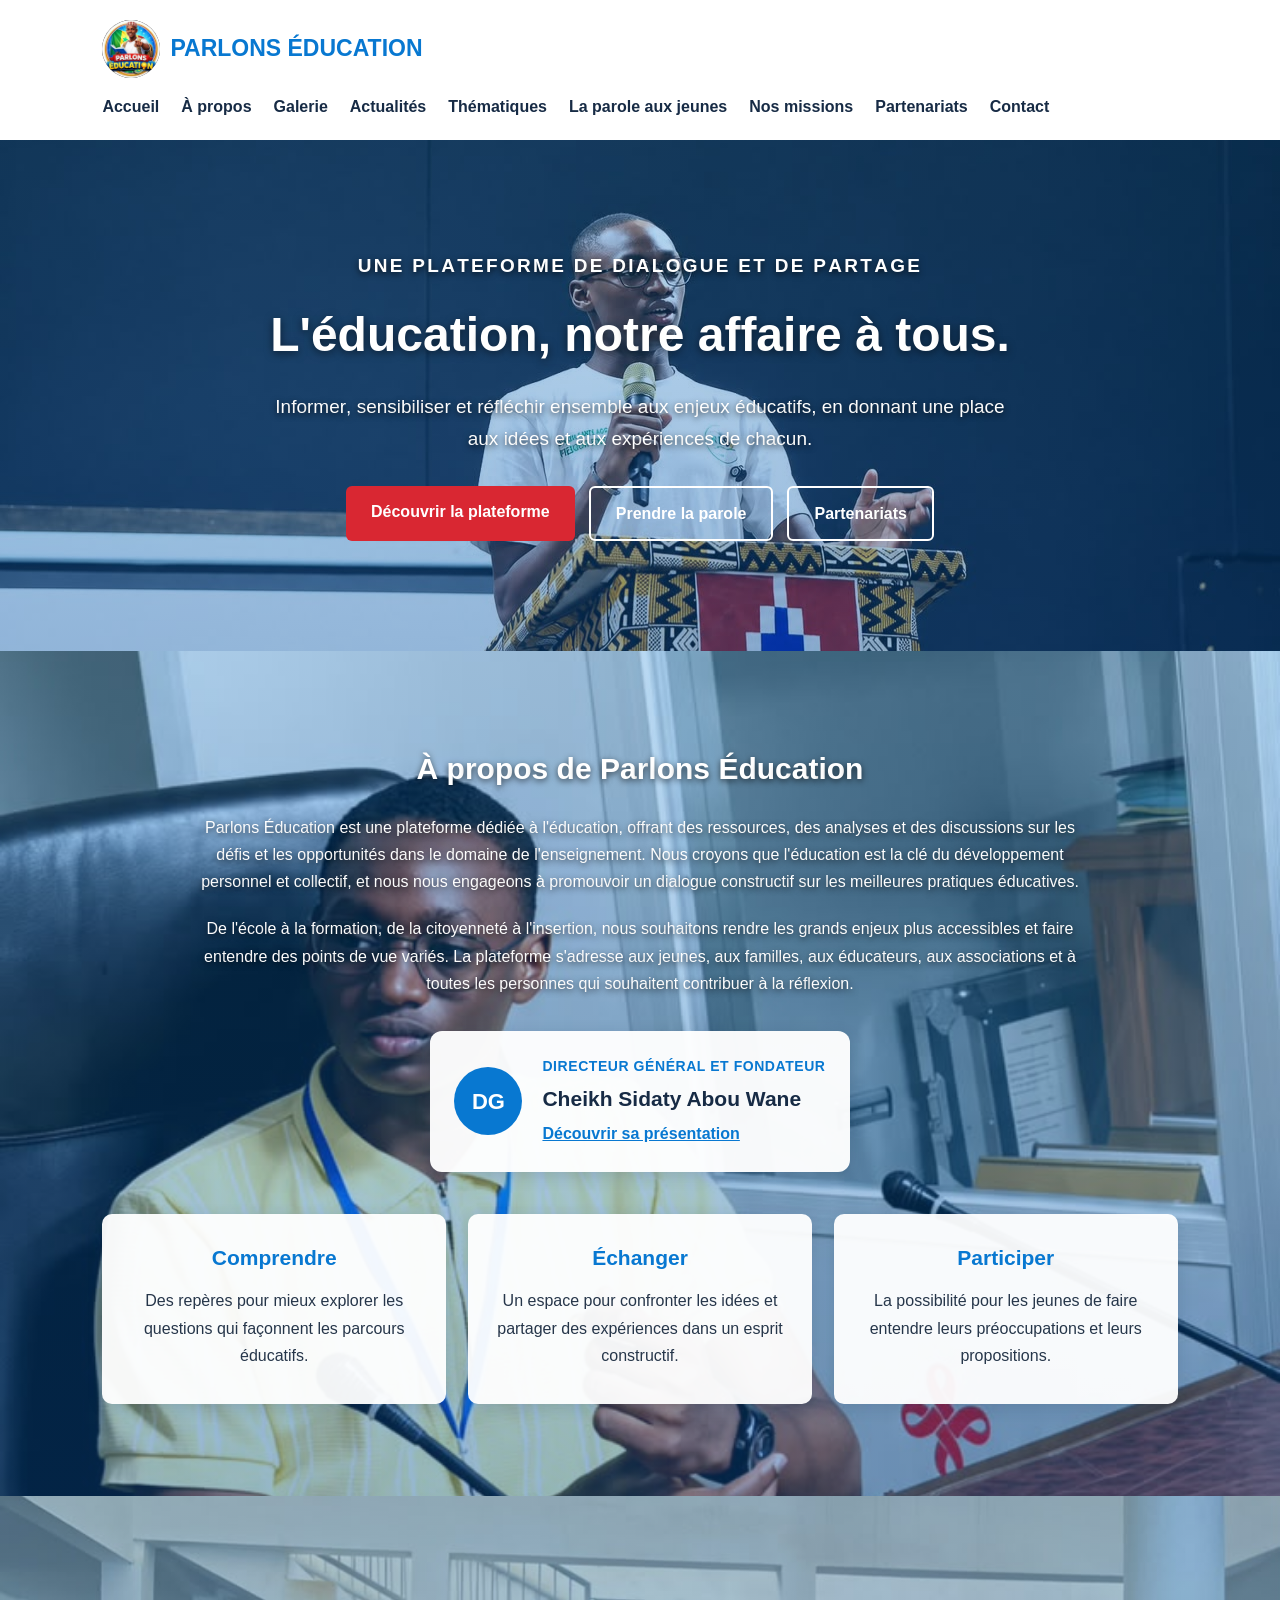
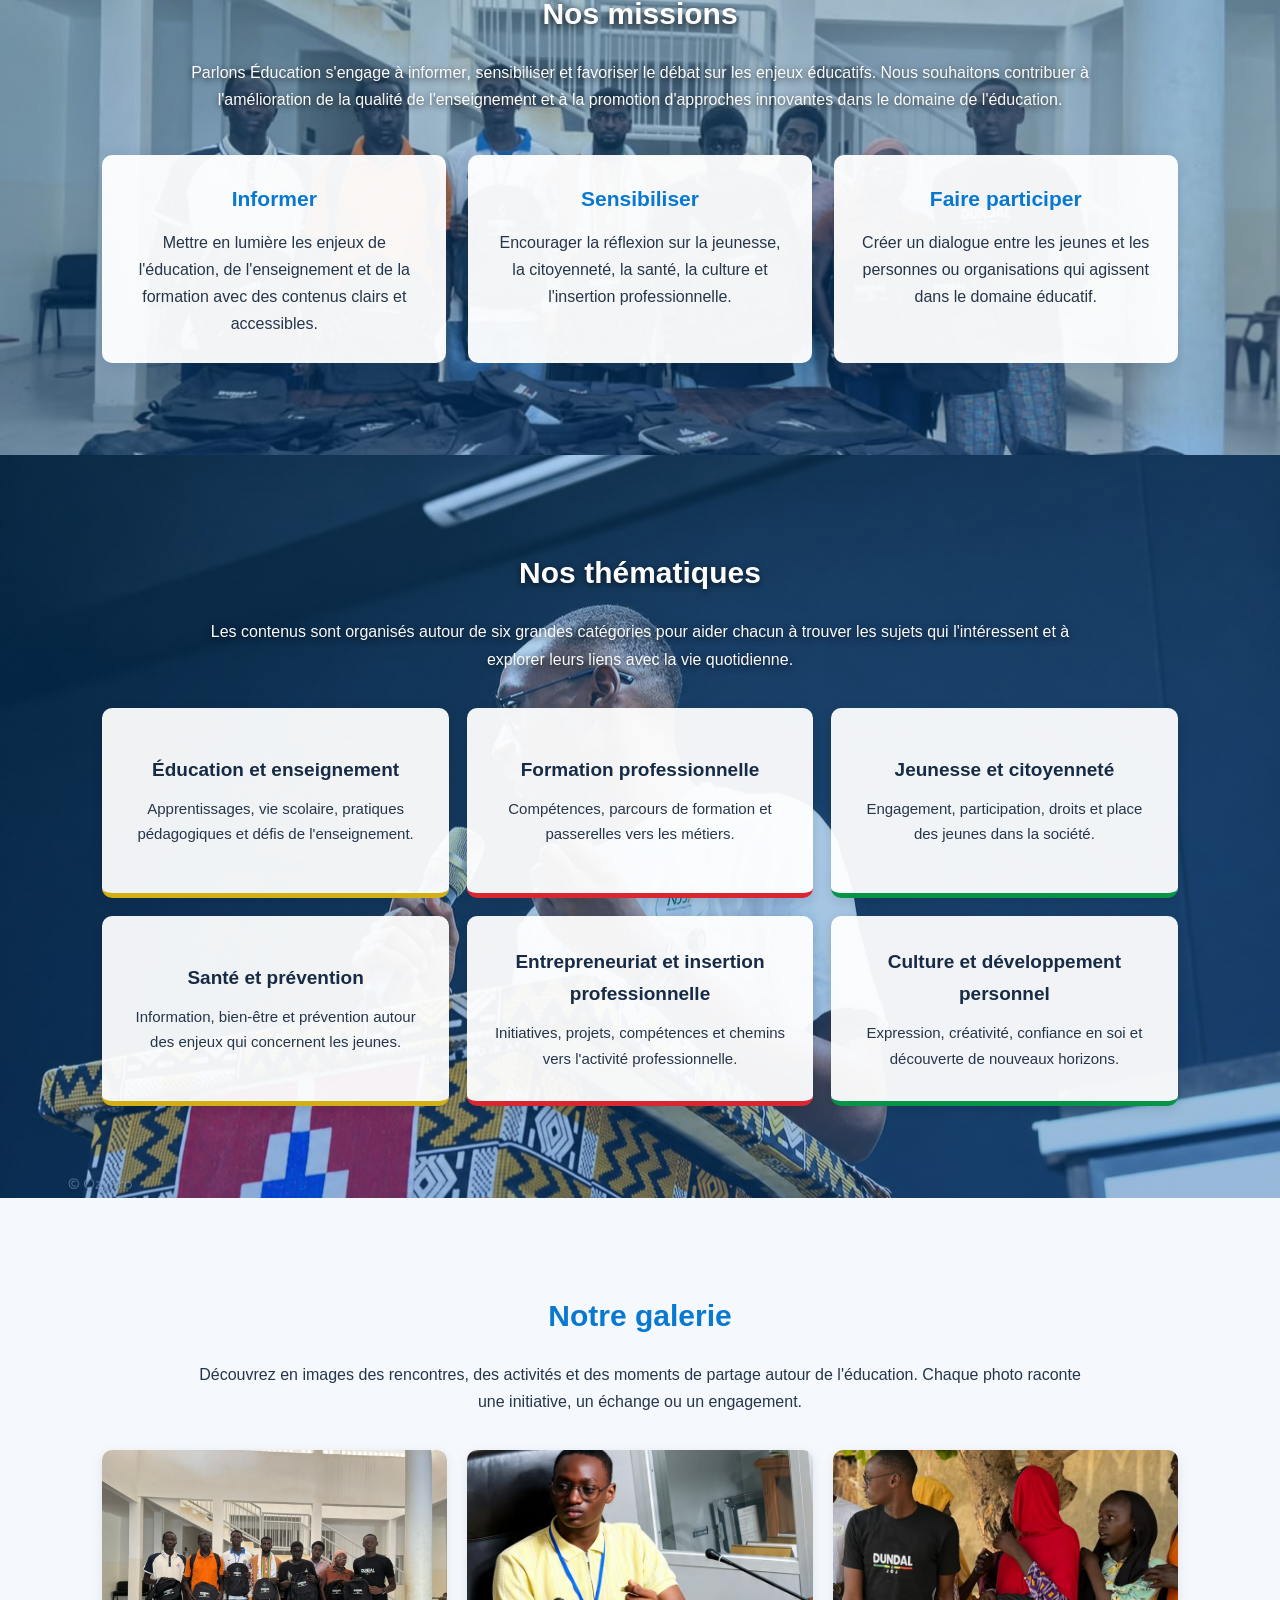
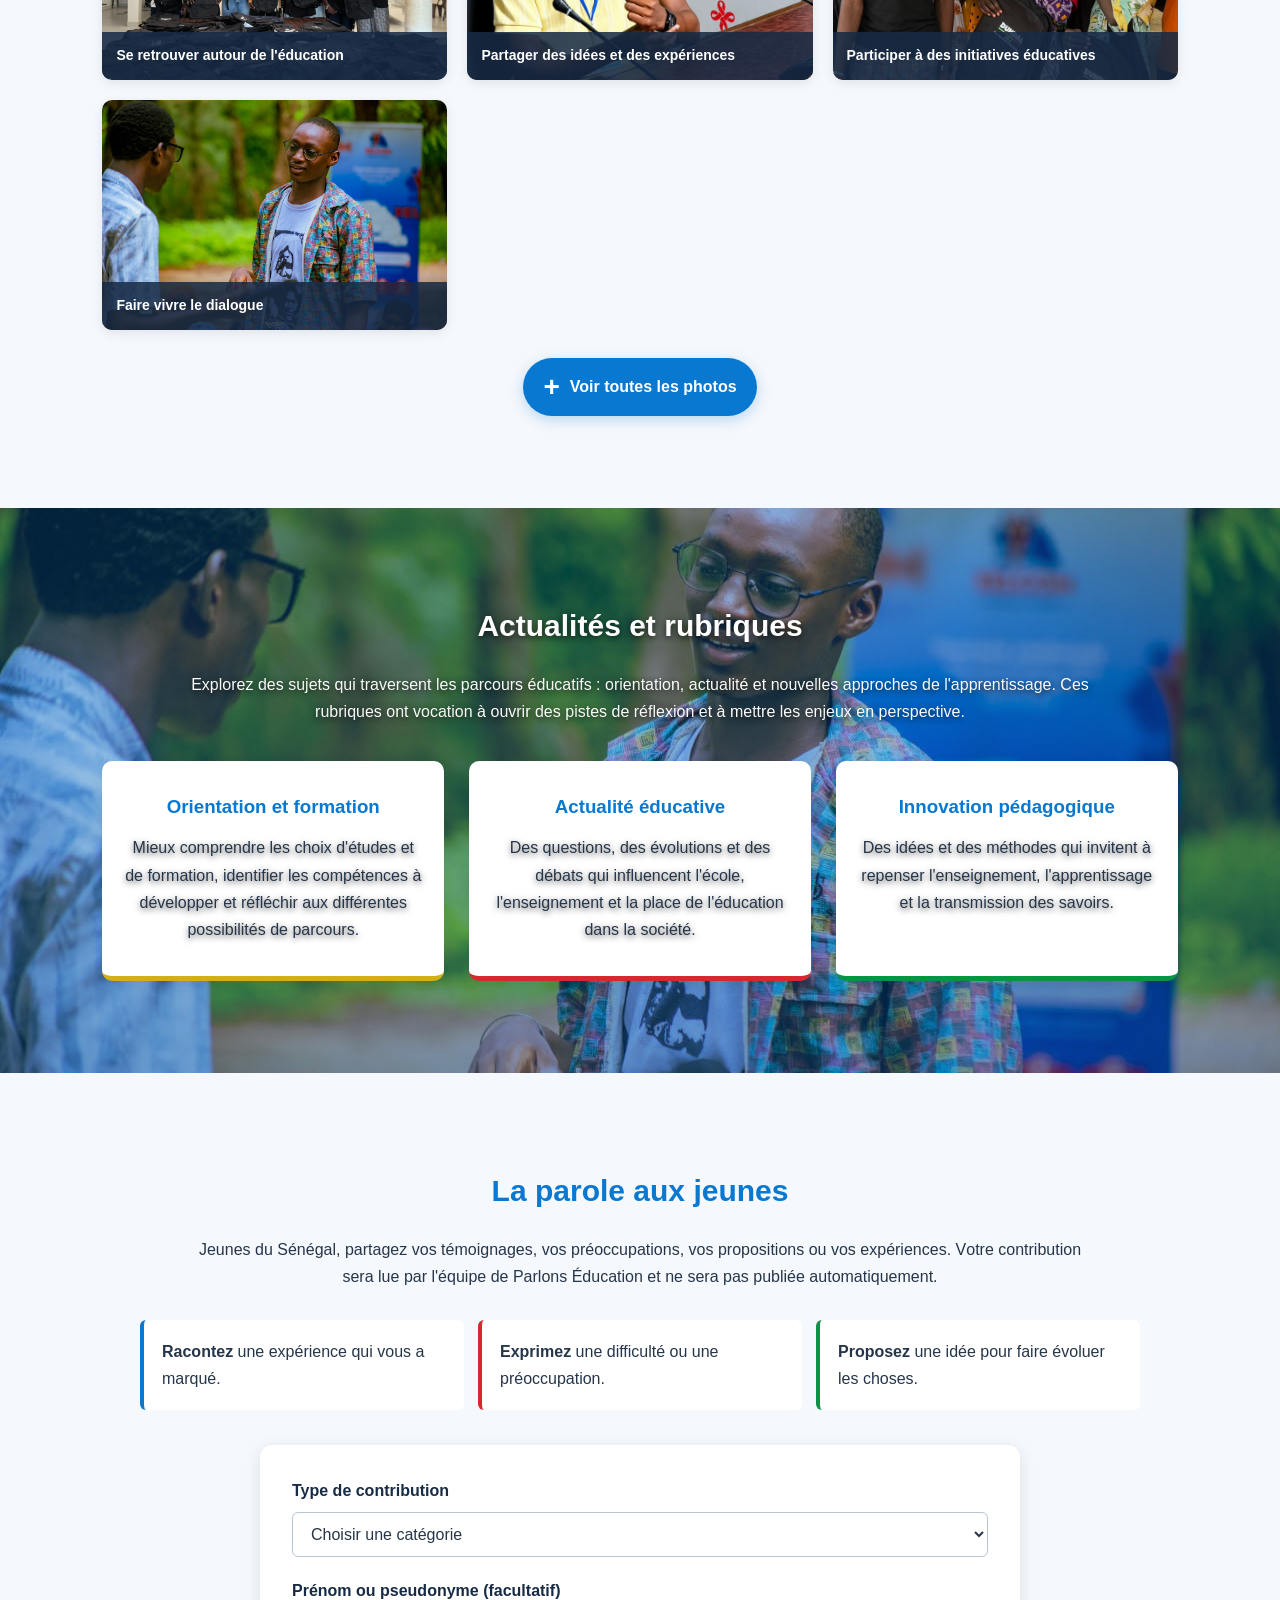
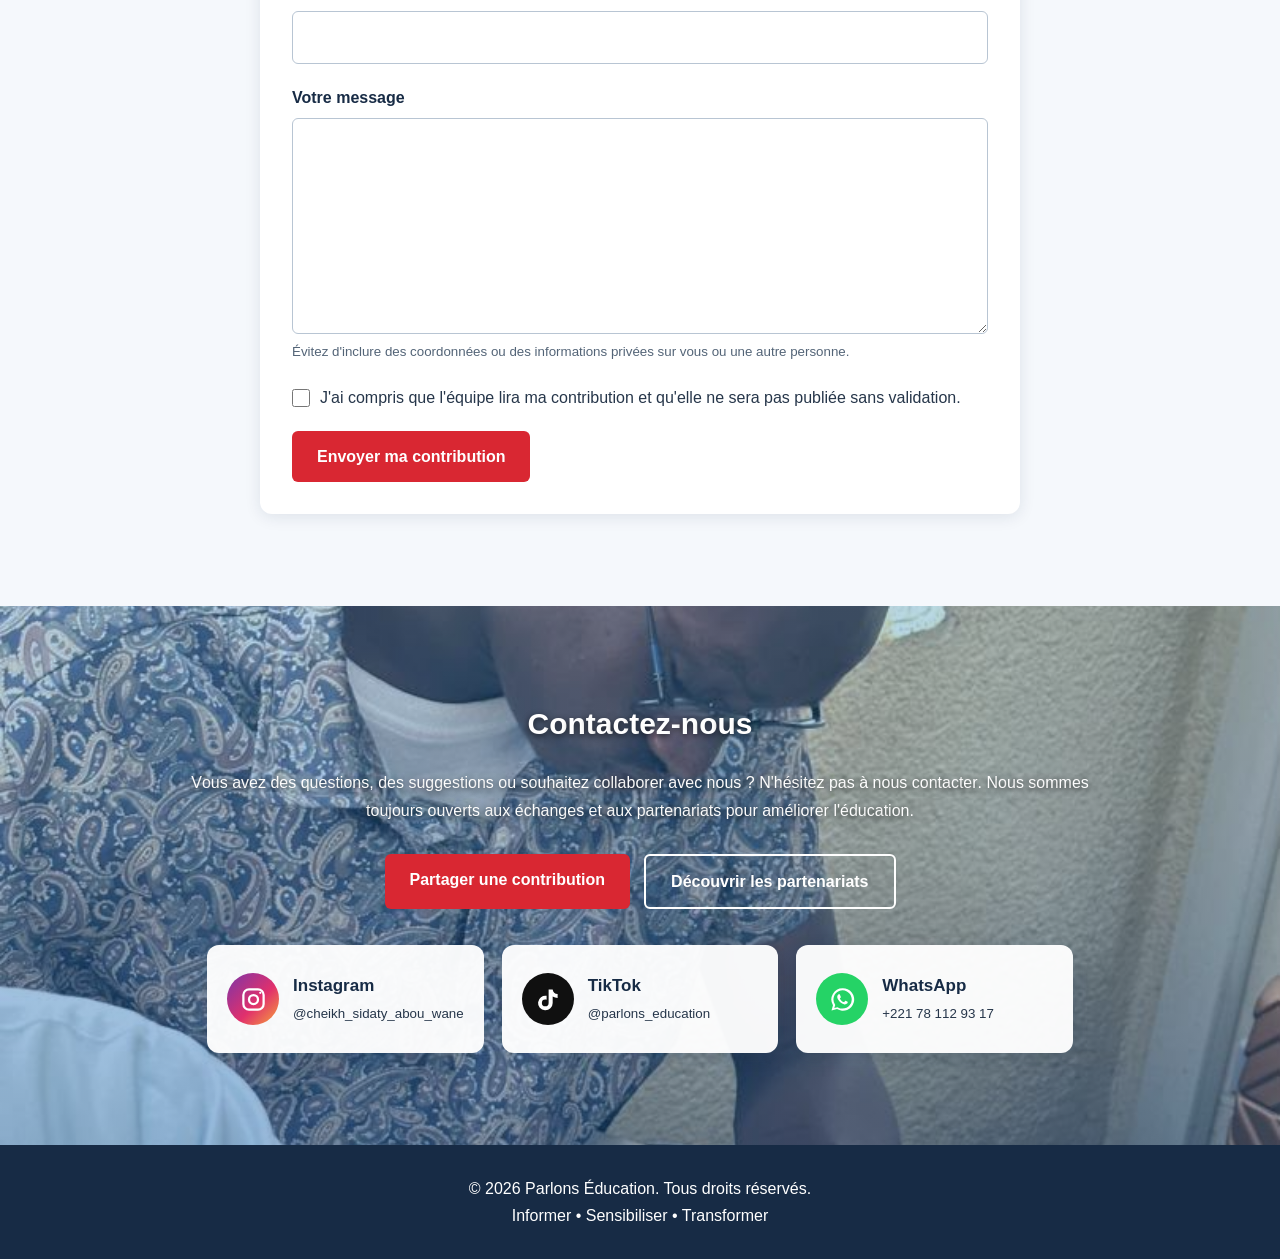
==== commit 3a5ca421: "Add founder profile page" ====
--- a/index.html
+++ b/index.html
@@ -123,6 +123,18 @@
             aux jeunes, aux familles, aux éducateurs, aux associations et à
             toutes les personnes qui souhaitent contribuer à la réflexion.
         </p>
+
+        <article class="fondateur-card">
+            <div class="fondateur-badge" aria-hidden="true">DG</div>
+            <div class="fondateur-identite">
+                <p class="fondateur-role">Directeur général et fondateur</p>
+                <h3>Cheikh Sidaty Abou Wane</h3>
+                <a href="cheikh-sidaty-abou-wane.html" target="_blank" rel="noopener">
+                    Découvrir sa présentation
+                    <span class="visually-hidden">(s’ouvre dans un nouvel onglet)</span>
+                </a>
+            </div>
+        </article>
 
         <div class="points-forts">
             <article>
--- a/Parlons education.css
+++ b/Parlons education.css
@@ -274,6 +274,107 @@
 
 .titre-secondaire {
     margin-top: 48px;
+}
+
+.fondateur-card {
+    display: flex;
+    align-items: center;
+    gap: 20px;
+    max-width: 760px;
+    margin: 34px auto 0;
+    padding: 24px;
+    border-radius: 12px;
+    background: rgba(255, 255, 255, 0.96);
+    box-shadow: 0 4px 16px rgba(23, 43, 69, 0.16);
+    color: var(--texte);
+    text-align: left;
+}
+
+.fondateur-badge {
+    display: grid;
+    place-items: center;
+    width: 68px;
+    height: 68px;
+    flex: 0 0 auto;
+    border-radius: 50%;
+    background: var(--bleu);
+    color: var(--blanc);
+    font-size: 22px;
+    font-weight: bold;
+}
+
+.fondateur-identite h3 {
+    margin: 2px 0 4px;
+    color: var(--bleu-nuit);
+    font-size: 21px;
+}
+
+.fondateur-identite a {
+    color: var(--bleu);
+    font-weight: bold;
+}
+
+.fondateur-role,
+.profil-role {
+    margin: 0 !important;
+    color: var(--bleu);
+    font-size: 14px;
+    font-weight: bold;
+    letter-spacing: 0.04em;
+    text-transform: uppercase;
+}
+
+.fondateur-card .fondateur-role {
+    color: var(--bleu);
+    text-shadow: none;
+}
+
+.profil-hero {
+    background: linear-gradient(135deg, #0878D1, #172B45);
+}
+
+.profil-hero h1 {
+    margin-bottom: 12px;
+    color: var(--blanc);
+    font-size: clamp(36px, 6vw, 52px);
+    text-shadow: 0 2px 8px rgba(0, 0, 0, 0.35);
+}
+
+.profil-hero p {
+    color: var(--blanc);
+}
+
+.profil-contenu {
+    background: var(--fond);
+}
+
+.profil-carte {
+    display: flex;
+    align-items: center;
+    gap: 30px;
+    max-width: 900px;
+    margin: 0 auto 34px;
+    padding: 36px;
+    border-radius: 14px;
+    background: var(--blanc);
+    box-shadow: 0 4px 18px rgba(23, 43, 69, 0.1);
+    text-align: left;
+}
+
+.profil-carte img {
+    width: 150px;
+    height: 150px;
+    flex: 0 0 auto;
+    border-radius: 50%;
+    object-fit: cover;
+}
+
+.profil-carte h2 {
+    margin: 6px 0 12px;
+}
+
+.profil-carte p:last-child {
+    margin: 0;
 }
 
 .points-forts,
@@ -987,6 +1088,18 @@
         min-height: auto;
     }
 
+    .profil-carte {
+        flex-direction: column;
+        gap: 20px;
+        padding: 28px 22px;
+        text-align: center;
+    }
+
+    .profil-carte img {
+        width: 120px;
+        height: 120px;
+    }
+
     .contact-actions {
         flex-direction: column;
         align-items: center;
@@ -1040,6 +1153,22 @@
 
     .contact-social-link {
         padding: 16px;
+    }
+
+    .fondateur-card {
+        align-items: flex-start;
+        gap: 14px;
+        padding: 18px;
+    }
+
+    .fondateur-badge {
+        width: 52px;
+        height: 52px;
+        font-size: 18px;
+    }
+
+    .fondateur-identite h3 {
+        font-size: 18px;
     }
 }
 
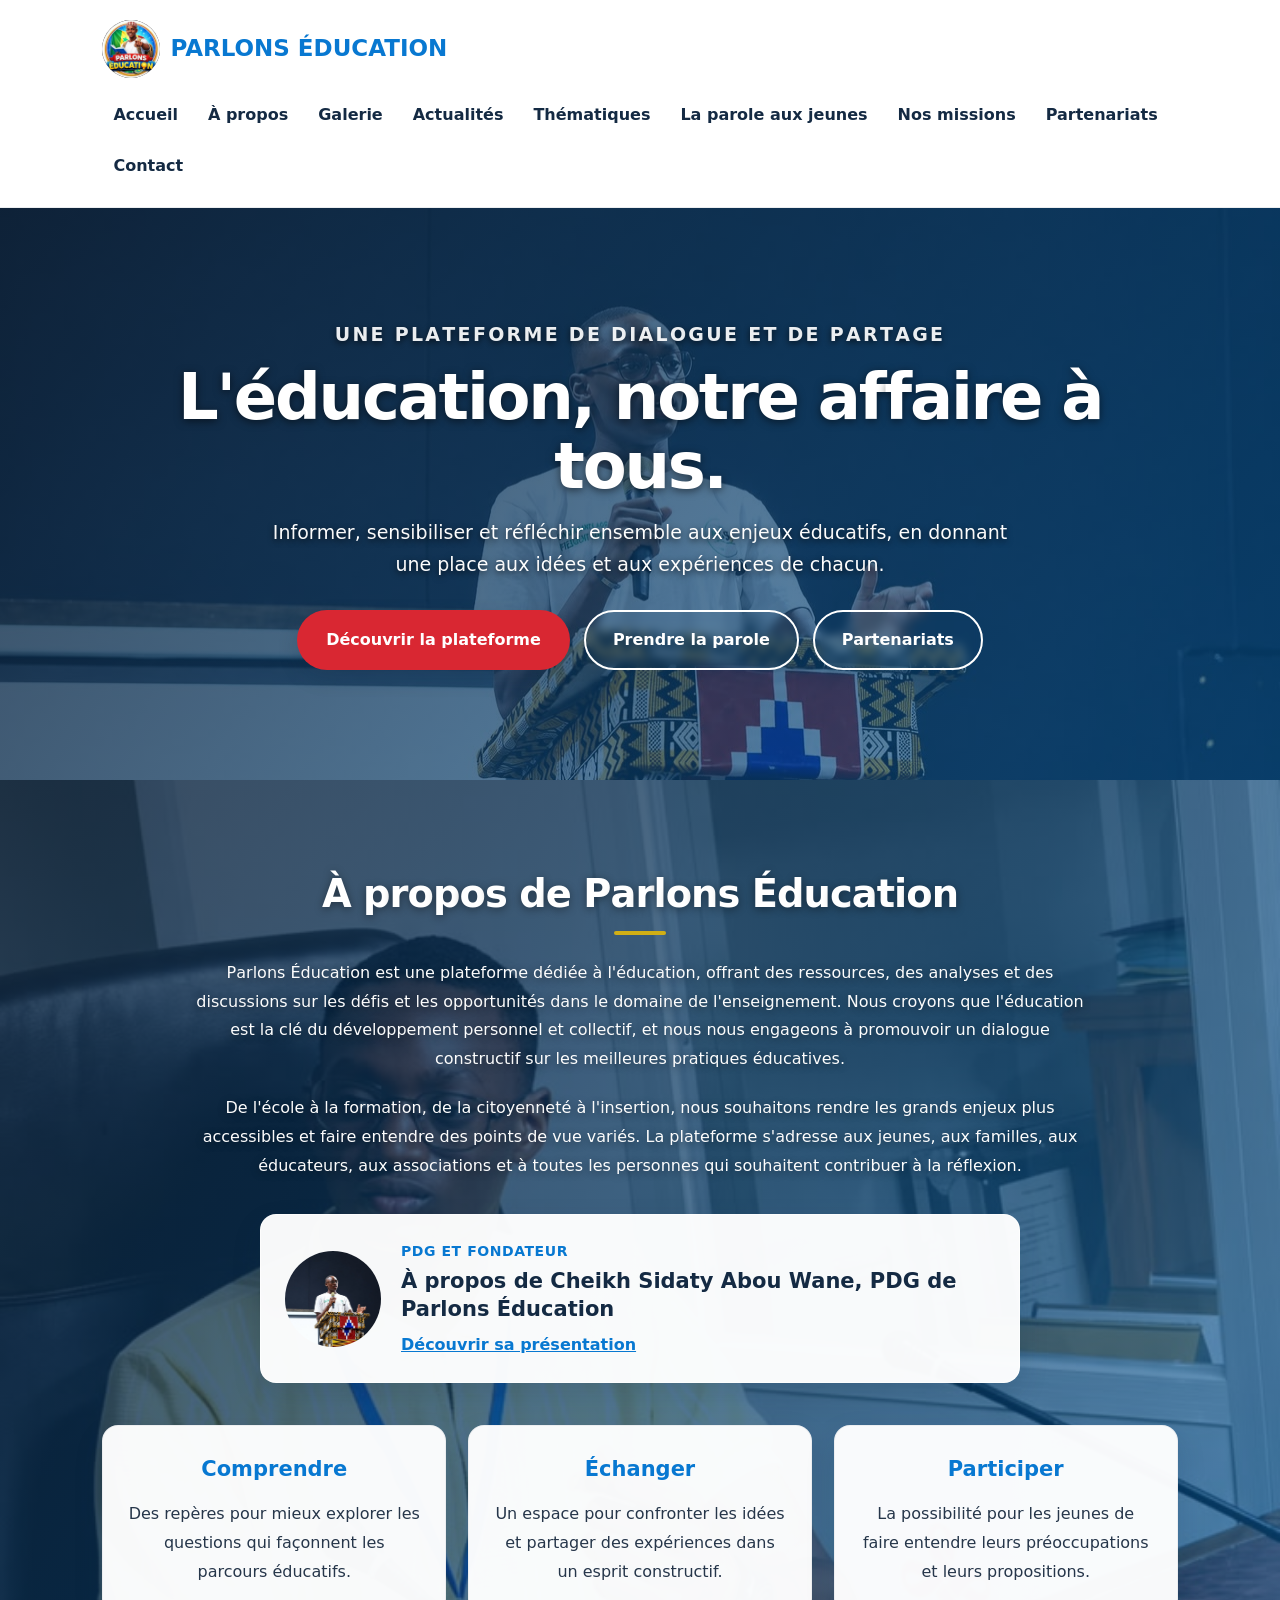
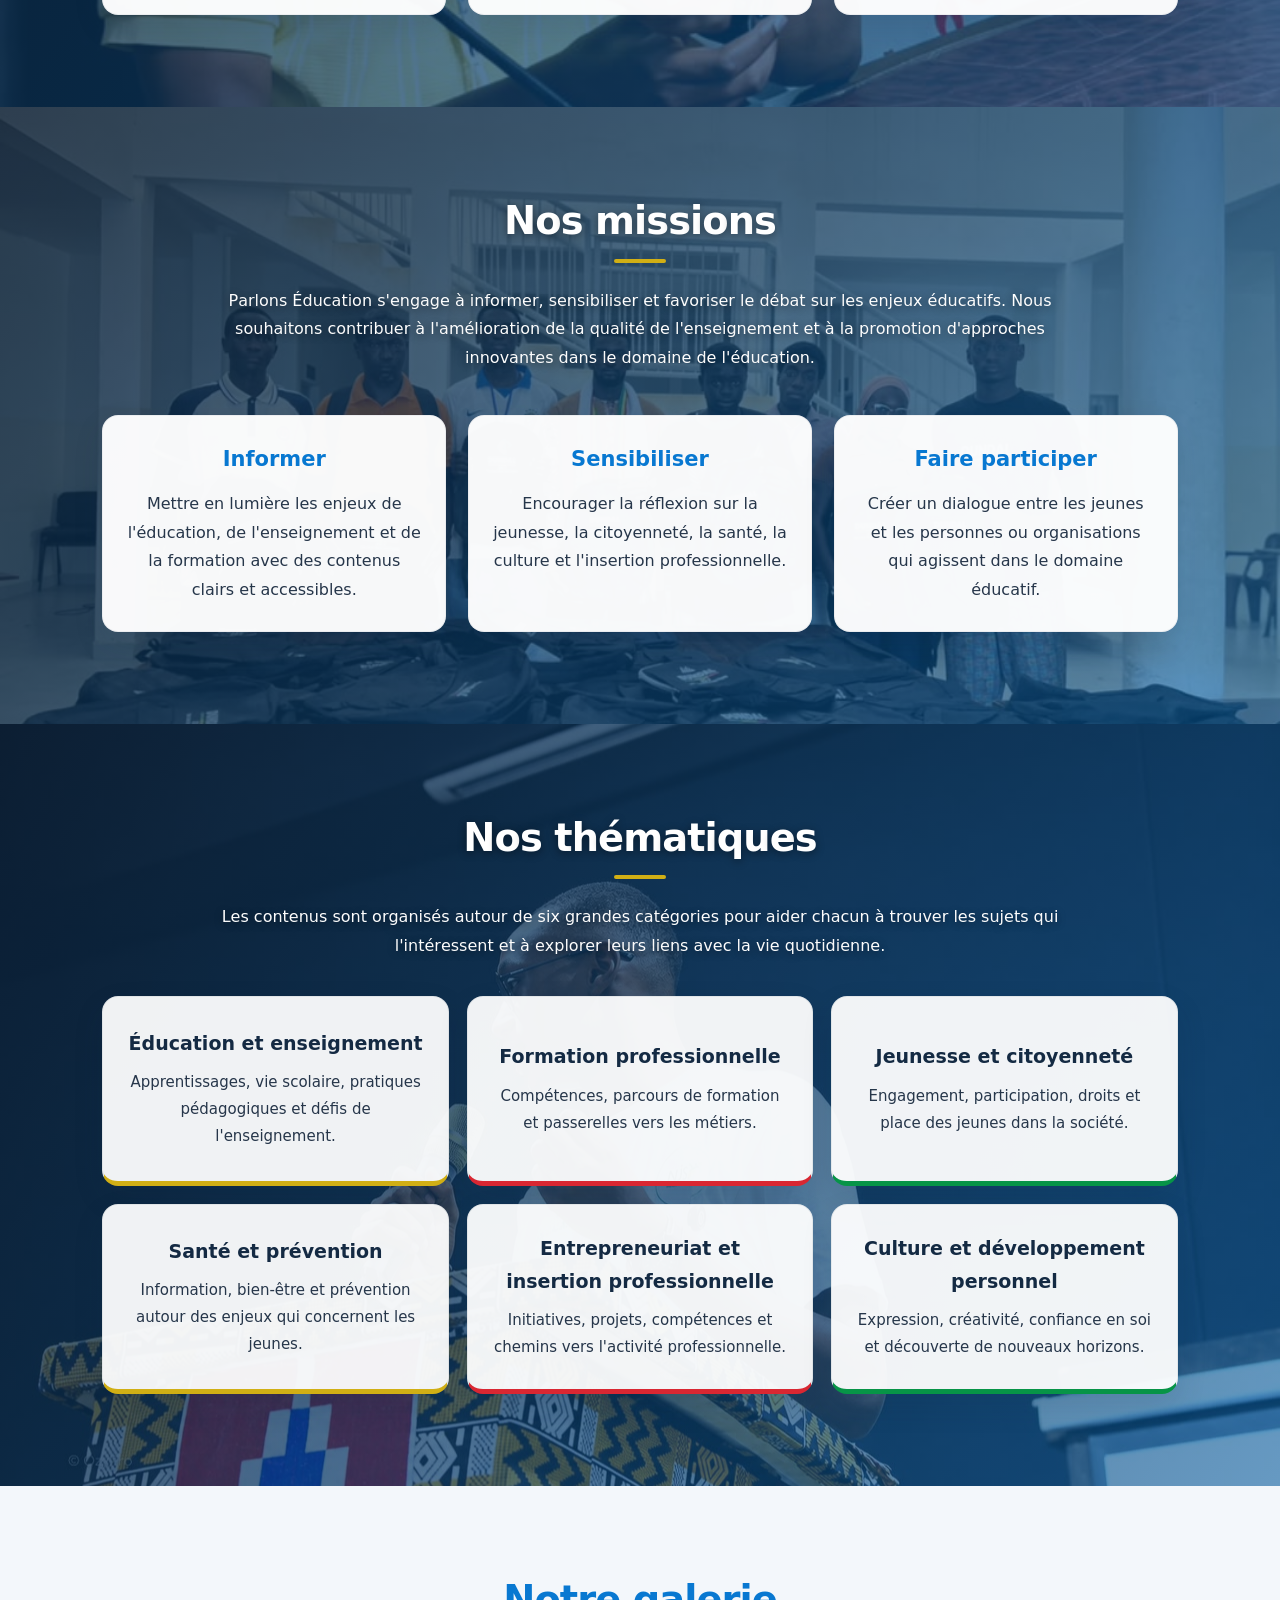
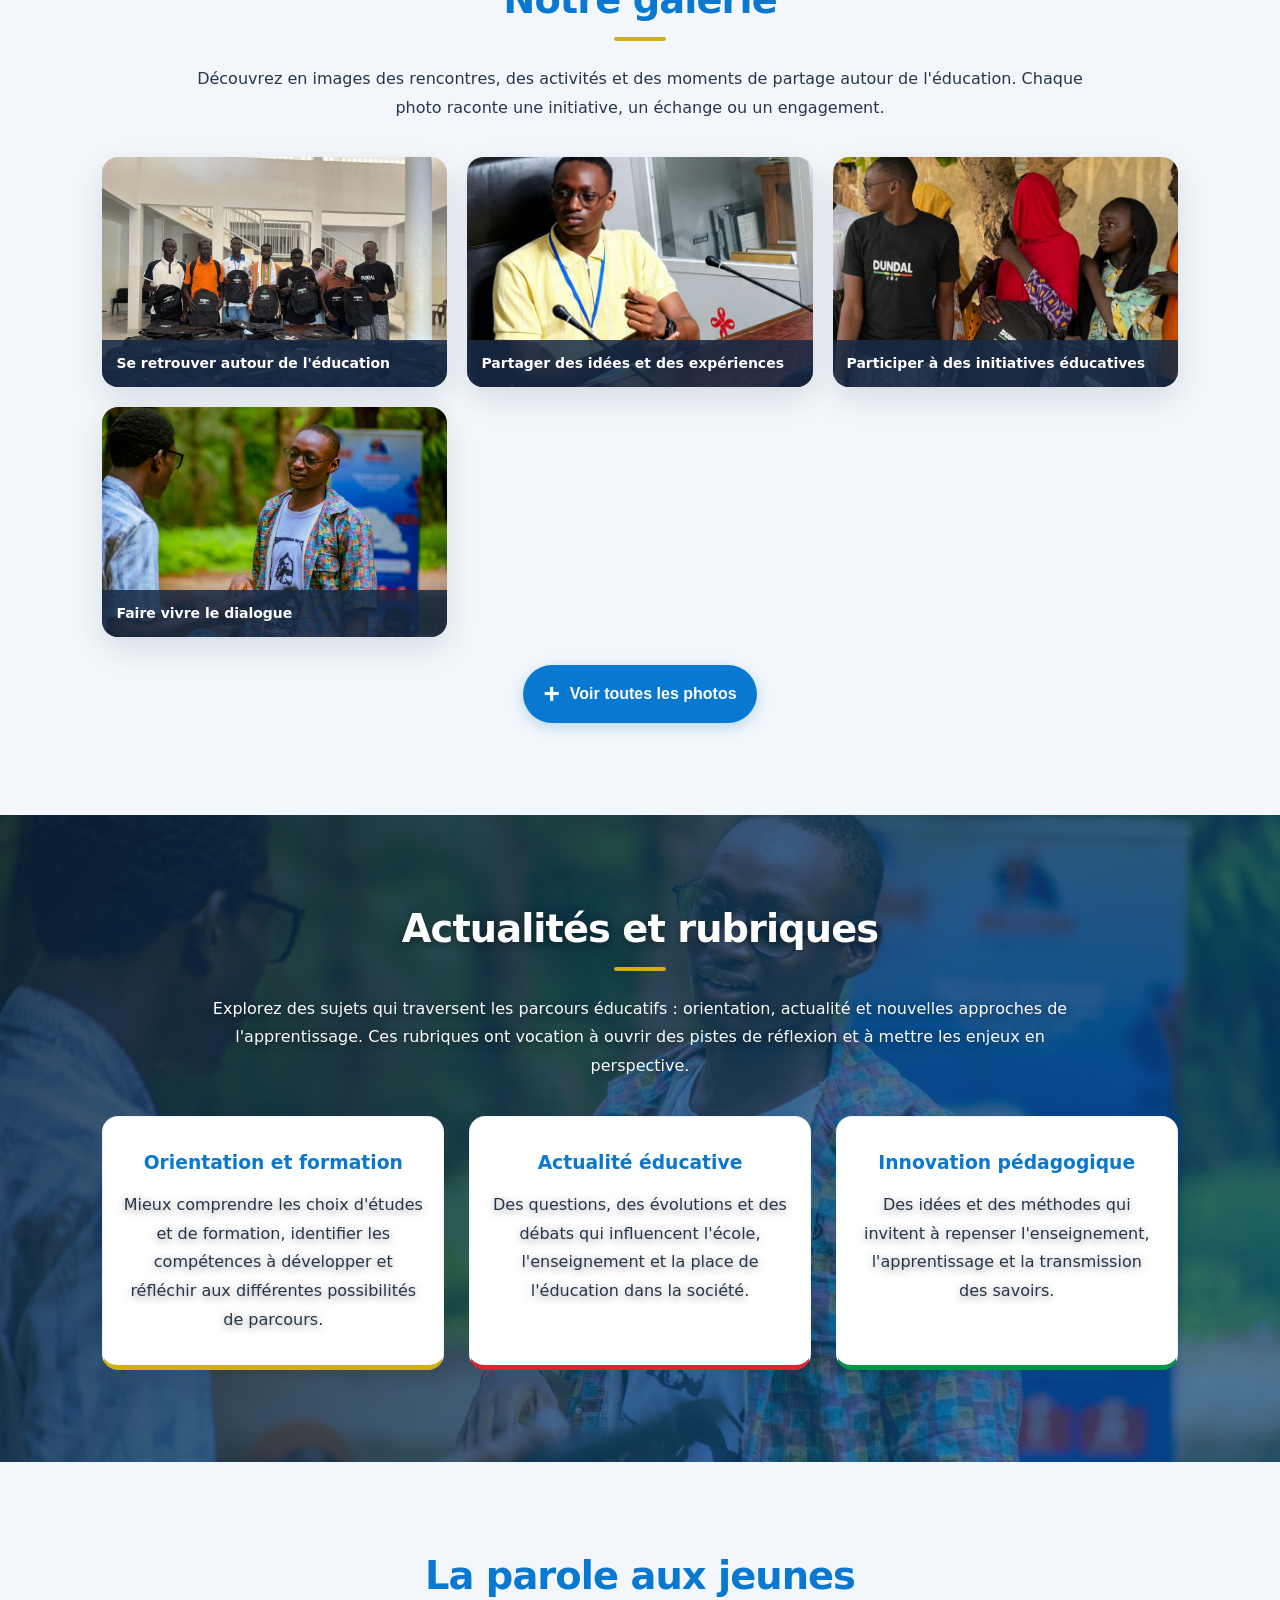
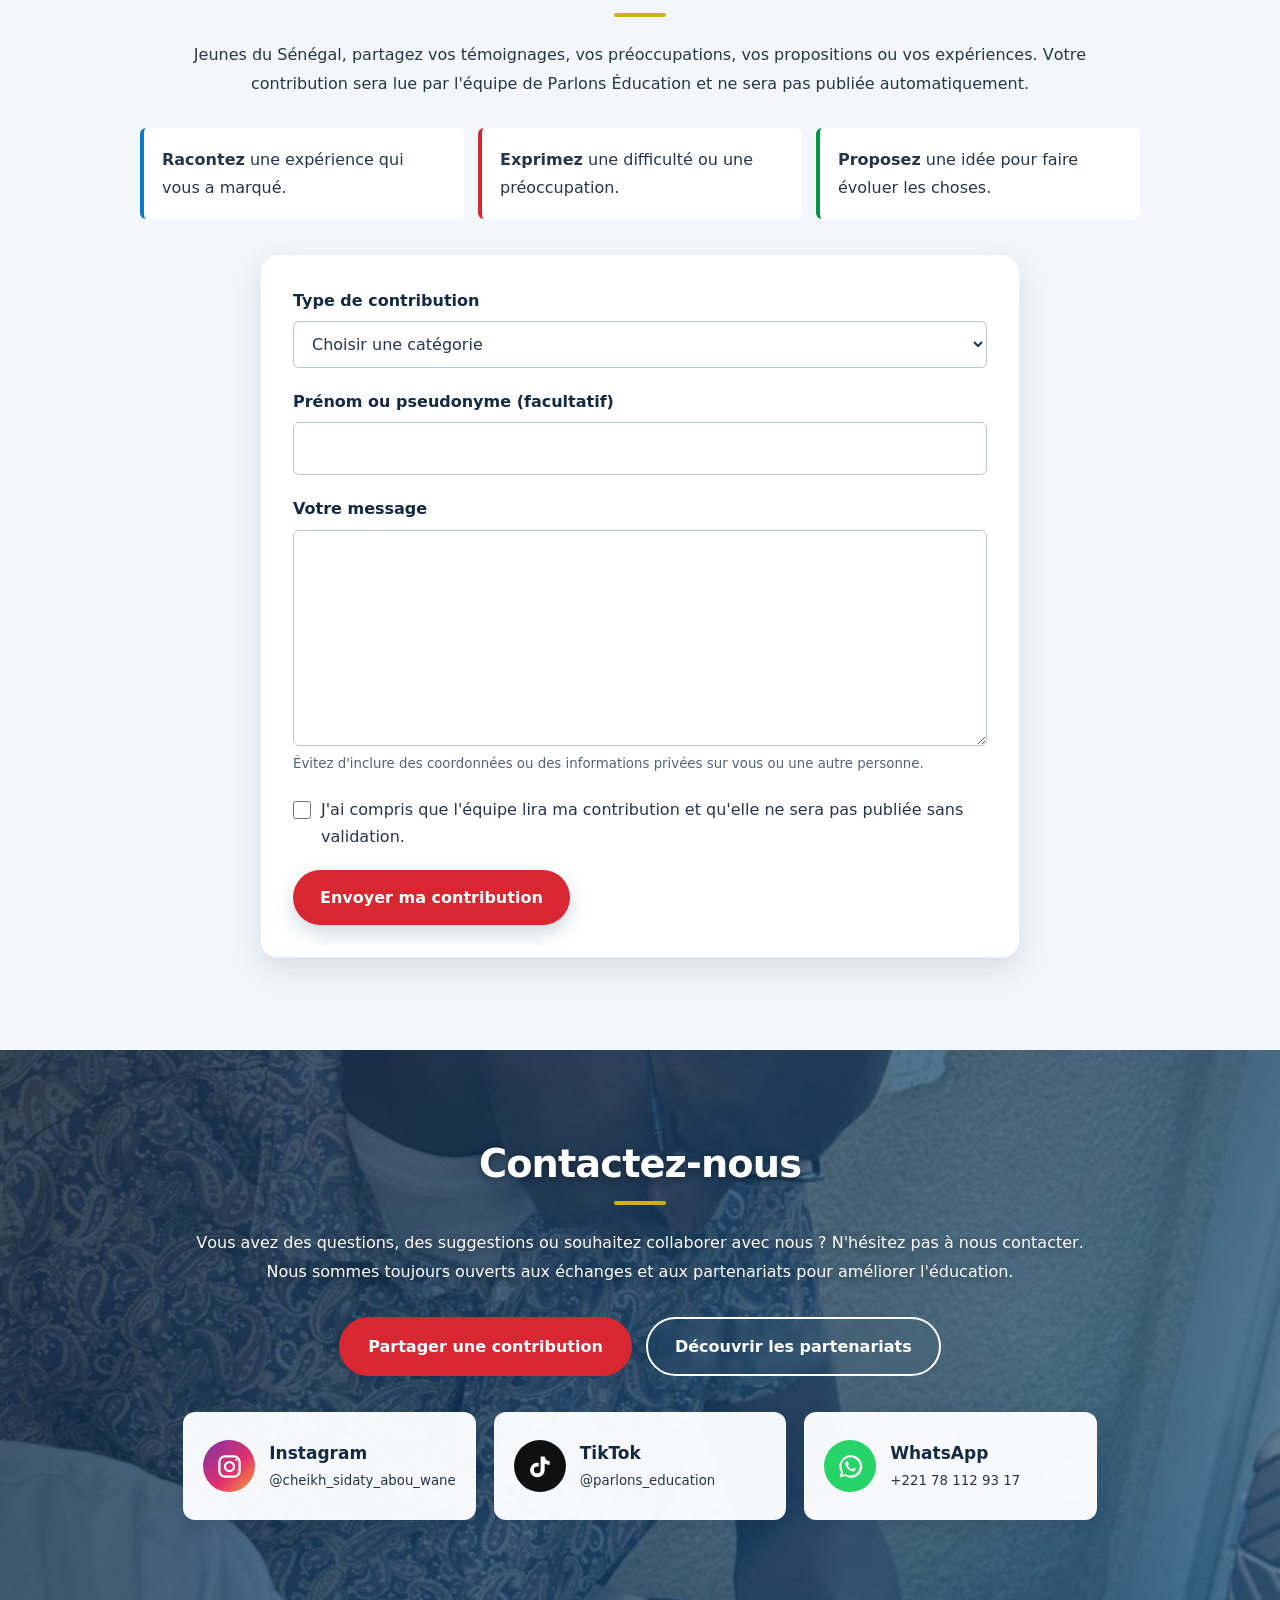
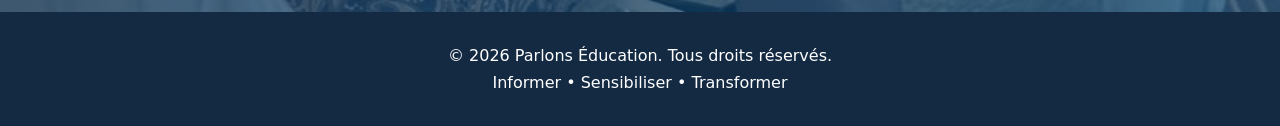
==== commit b87f954e: "Add founder portrait and profile subsection" ====
--- a/index.html
+++ b/index.html
@@ -125,10 +125,11 @@
         </p>
 
         <article class="fondateur-card">
-            <div class="fondateur-badge" aria-hidden="true">DG</div>
+            <img class="fondateur-photo" src="1/Photo5.jpeg"
+                 alt="Cheikh Sidaty Abou Wane prenant la parole au micro">
             <div class="fondateur-identite">
-                <p class="fondateur-role">Directeur général et fondateur</p>
-                <h3>Cheikh Sidaty Abou Wane</h3>
+                <p class="fondateur-role">PDG et fondateur</p>
+                <h3>À propos de Cheikh Sidaty Abou Wane, PDG de Parlons Éducation</h3>
                 <a href="cheikh-sidaty-abou-wane.html" target="_blank" rel="noopener">
                     Découvrir sa présentation
                     <span class="visually-hidden">(s’ouvre dans un nouvel onglet)</span>
--- a/Parlons education.css
+++ b/Parlons education.css
@@ -5,9 +5,10 @@
     --rouge: #D92732;
     --vert: #079447; 
     --blanc: #FFFFFF;
-    --bleu-nuit: #172B45;
-    --fond: #F5F8FC;
+    --bleu-nuit: #142a43;
+    --fond: #F3F7FB;
     --texte: #26364A;
+    --ombre-douce: 0 12px 30px rgba(20, 42, 67, 0.12);
 }
 
 /* REGLAGES GÉNÉRAUX */
@@ -22,10 +23,11 @@
 }
 
 body {
-    font-family: Arial, sans-serif;
+    font-family: "Segoe UI", system-ui, -apple-system, BlinkMacSystemFont, Arial, sans-serif;
     background: var(--fond);
     color: var(--texte);
     line-height: 1.7;
+    -webkit-font-smoothing: antialiased;
 }
 
 img,
@@ -51,6 +53,8 @@
     align-items: center;
     flex-wrap: wrap;
     gap: 15px;
+    border-bottom: 1px solid rgba(20, 42, 67, 0.08);
+    box-shadow: 0 4px 18px rgba(20, 42, 67, 0.05);
 }
 
 .header-top {
@@ -96,7 +100,7 @@
 /* NAVIGATION */
 nav {
     display: flex;
-    gap: 22px;
+    gap: 8px;
     flex-wrap: wrap;
 }
 
@@ -104,10 +108,14 @@
     color: var(--bleu-nuit);
     text-decoration: none;
     font-weight: bold;
+    padding: 8px 11px;
+    border-radius: 999px;
+    transition: color 180ms ease, background-color 180ms ease;
 }
 
 nav a:hover {
     color: var(--rouge);
+    background: rgba(8, 120, 209, 0.08);
 }
 
 .visually-hidden {
@@ -125,12 +133,12 @@
 /* BANNIÈRE PRINCIPALE */
 .hero {
     background:
-        linear-gradient(rgba(8, 120, 209, 0.28), rgba(7, 85, 165, 0.42)),
+        linear-gradient(125deg, rgba(13, 35, 59, 0.82), rgba(8, 91, 157, 0.62)),
         url("1/Photo5.jpeg") center 42% / cover no-repeat;
 
     color: var(--blanc);
     text-align: center;
-    min-height: 500px;
+    min-height: 560px;
     display: flex;
     flex-direction: column;
     align-items: center;
@@ -140,19 +148,23 @@
 
 .hero h2 {
     color: var(--blanc);
-    font-size: 48px;
+    max-width: 950px;
+    font-size: clamp(44px, 5vw, 64px);
+    line-height: 1.08;
+    letter-spacing: -0.035em;
     margin-bottom: 15px;
     text-shadow: 0 2px 8px rgba(0, 0, 0, 0.55);
 }
 
 .hero-eyebrow {
-    margin-bottom: 12px;
+    margin-bottom: 16px;
     color: var(--blanc);
     font-size: 14px;
     font-weight: bold;
     letter-spacing: 0.12em;
     text-shadow: 0 2px 6px rgba(0, 0, 0, 0.65);
     text-transform: uppercase;
+    opacity: 0.92;
 }
 
 .hero p.hero-eyebrow {
@@ -179,23 +191,31 @@
     display: inline-block;
     background: var(--rouge);
     color: var(--blanc);
-    padding: 12px 25px;
-    border-radius: 6px;
+    padding: 14px 27px;
+    border: 2px solid transparent;
+    border-radius: 999px;
     text-decoration: none;
     font-weight: bold;
+    box-shadow: 0 8px 20px rgba(10, 34, 57, 0.18);
+    transition: transform 180ms ease, background-color 180ms ease, box-shadow 180ms ease;
 }
 
 .btn:hover {
     background: #B91E28;
+    transform: translateY(-2px);
+    box-shadow: 0 12px 24px rgba(10, 34, 57, 0.22);
 }
 
 .btn-secondaire {
     border: 2px solid var(--blanc);
     background: transparent;
+    box-shadow: none;
+    backdrop-filter: blur(5px);
 }
 
 .btn-secondaire:hover {
     background: rgba(255, 255, 255, 0.18);
+    box-shadow: none;
 }
 
 /* SECTIONS */
@@ -206,13 +226,27 @@
 
 .section h2 {
     color: var(--bleu);
-    font-size: 30px;
-    margin-bottom: 20px;
+    font-size: clamp(31px, 3vw, 40px);
+    line-height: 1.15;
+    letter-spacing: -0.025em;
+    margin-bottom: 24px;
+    text-wrap: balance;
+}
+
+.section h2::after {
+    content: "";
+    display: block;
+    width: 52px;
+    height: 4px;
+    margin: 15px auto 0;
+    border-radius: 999px;
+    background: var(--jaune);
 }
 
 .section p {
     max-width: 900px;
     margin: auto;
+    line-height: 1.8;
 }
 
 /* BANDEROLS ILLUSTRÉES */
@@ -234,13 +268,13 @@
     position: absolute;
     inset: 0;
     z-index: -1;
-    background: linear-gradient(rgba(8, 120, 209, 0.28), rgba(7, 85, 165, 0.42));
+    background: linear-gradient(125deg, rgba(13, 35, 59, 0.82), rgba(8, 91, 157, 0.62));
 }
 
 .bandeau h2,
 .bandeau p {
     color: var(--blanc);
-    text-shadow: 0 2px 6px rgba(0, 0, 0, 0.65);
+    text-shadow: 0 2px 8px rgba(0, 0, 0, 0.42);
 }
 
 .apropos-bandeau {
@@ -283,30 +317,34 @@
     max-width: 760px;
     margin: 34px auto 0;
     padding: 24px;
-    border-radius: 12px;
-    background: rgba(255, 255, 255, 0.96);
-    box-shadow: 0 4px 16px rgba(23, 43, 69, 0.16);
+    border: 1px solid rgba(255, 255, 255, 0.75);
+    border-radius: 16px;
+    background: rgba(255, 255, 255, 0.97);
+    box-shadow: var(--ombre-douce);
     color: var(--texte);
     text-align: left;
-}
-
-.fondateur-badge {
-    display: grid;
-    place-items: center;
-    width: 68px;
-    height: 68px;
+    transition: transform 200ms ease, box-shadow 200ms ease;
+}
+
+.fondateur-card:hover {
+    transform: translateY(-3px);
+    box-shadow: 0 18px 36px rgba(20, 42, 67, 0.18);
+}
+
+.fondateur-photo {
+    width: 96px;
+    height: 96px;
     flex: 0 0 auto;
     border-radius: 50%;
-    background: var(--bleu);
-    color: var(--blanc);
-    font-size: 22px;
-    font-weight: bold;
+    object-fit: cover;
+    object-position: center 28%;
 }
 
 .fondateur-identite h3 {
-    margin: 2px 0 4px;
+    margin: 2px 0 8px;
     color: var(--bleu-nuit);
     font-size: 21px;
+    line-height: 1.35;
 }
 
 .fondateur-identite a {
@@ -362,11 +400,12 @@
 }
 
 .profil-carte img {
-    width: 150px;
-    height: 150px;
+    width: 240px;
+    height: 280px;
     flex: 0 0 auto;
-    border-radius: 50%;
+    border-radius: 16px;
     object-fit: cover;
+    object-position: center 28%;
 }
 
 .profil-carte h2 {
@@ -390,9 +429,17 @@
 .missions-grid article {
     min-height: 190px;
     padding: 26px 24px;
-    border-radius: 10px;
-    background: rgba(255, 255, 255, 0.95);
-    box-shadow: 0 4px 16px rgba(23, 43, 69, 0.14);
+    border: 1px solid rgba(20, 42, 67, 0.06);
+    border-radius: 16px;
+    background: rgba(255, 255, 255, 0.97);
+    box-shadow: var(--ombre-douce);
+    transition: transform 200ms ease, box-shadow 200ms ease;
+}
+
+.points-forts article:hover,
+.missions-grid article:hover {
+    transform: translateY(-5px);
+    box-shadow: 0 18px 36px rgba(20, 42, 67, 0.17);
 }
 
 .points-forts h3,
@@ -430,9 +477,9 @@
     position: relative;
     height: 230px;
     overflow: hidden;
-    border-radius: 10px;
+    border-radius: 16px;
     background: var(--blanc);
-    box-shadow: 0 3px 12px rgba(0, 0, 0, 0.09);
+    box-shadow: var(--ombre-douce);
 }
 
 .galerie-grid figcaption {
@@ -556,9 +603,16 @@
     min-height: 220px;
     background: var(--blanc);
     padding: 30px 20px;
-    border-radius: 10px;
+    border: 1px solid rgba(20, 42, 67, 0.06);
+    border-radius: 16px;
     border-bottom: 5px solid var(--jaune);
-    box-shadow: 0 3px 12px rgba(0,0,0,0.07);
+    box-shadow: var(--ombre-douce);
+    transition: transform 200ms ease, box-shadow 200ms ease;
+}
+
+.rubriques article:hover {
+    transform: translateY(-5px);
+    box-shadow: 0 18px 36px rgba(20, 42, 67, 0.17);
 }
 
 .rubriques article:nth-child(2) {
@@ -597,13 +651,20 @@
     gap: 10px;
     min-height: 190px;
     padding: 24px;
-    border-radius: 10px;
+    border: 1px solid rgba(20, 42, 67, 0.07);
+    border-radius: 16px;
     border-bottom: 5px solid var(--jaune);
     background: rgba(255, 255, 255, 0.94);
-    box-shadow: 0 3px 12px rgba(0, 0, 0, 0.12);
+    box-shadow: var(--ombre-douce);
     color: var(--bleu-nuit);
     font-weight: bold;
     text-shadow: none;
+    transition: transform 200ms ease, box-shadow 200ms ease;
+}
+
+.thematiques-list li:hover {
+    transform: translateY(-4px);
+    box-shadow: 0 18px 36px rgba(20, 42, 67, 0.17);
 }
 
 .thematiques-list h3 {
@@ -638,9 +699,10 @@
     max-width: 760px;
     margin: 35px auto 0;
     padding: 32px;
-    border-radius: 12px;
+    border: 1px solid rgba(20, 42, 67, 0.07);
+    border-radius: 18px;
     background: var(--blanc);
-    box-shadow: 0 3px 16px rgba(23, 43, 69, 0.1);
+    box-shadow: var(--ombre-douce);
     text-align: left;
 }
 
@@ -741,9 +803,16 @@
     min-height: 190px;
     padding: 28px;
     border-bottom: 5px solid var(--bleu);
-    border-radius: 10px;
+    border: 1px solid rgba(20, 42, 67, 0.06);
+    border-radius: 16px;
     background: var(--fond);
     text-align: left;
+    transition: transform 200ms ease, box-shadow 200ms ease;
+}
+
+.partenaires-grid article:hover {
+    transform: translateY(-5px);
+    box-shadow: var(--ombre-douce);
 }
 
 .partenaires-grid article:nth-child(2) {
@@ -1096,8 +1165,8 @@
     }
 
     .profil-carte img {
-        width: 120px;
-        height: 120px;
+        width: min(100%, 240px);
+        height: 260px;
     }
 
     .contact-actions {
@@ -1161,10 +1230,9 @@
         padding: 18px;
     }
 
-    .fondateur-badge {
-        width: 52px;
-        height: 52px;
-        font-size: 18px;
+    .fondateur-photo {
+        width: 72px;
+        height: 72px;
     }
 
     .fondateur-identite h3 {
@@ -1181,7 +1249,14 @@
     .scroll-reveal,
     .galerie-grid img,
     .menu-toggle span,
-    .contact-social-link {
+    .contact-social-link,
+    .btn,
+    .fondateur-card,
+    .points-forts article,
+    .missions-grid article,
+    .rubriques article,
+    .thematiques-list li,
+    .partenaires-grid article {
         animation: none !important;
         transition: none !important;
         opacity: 1;
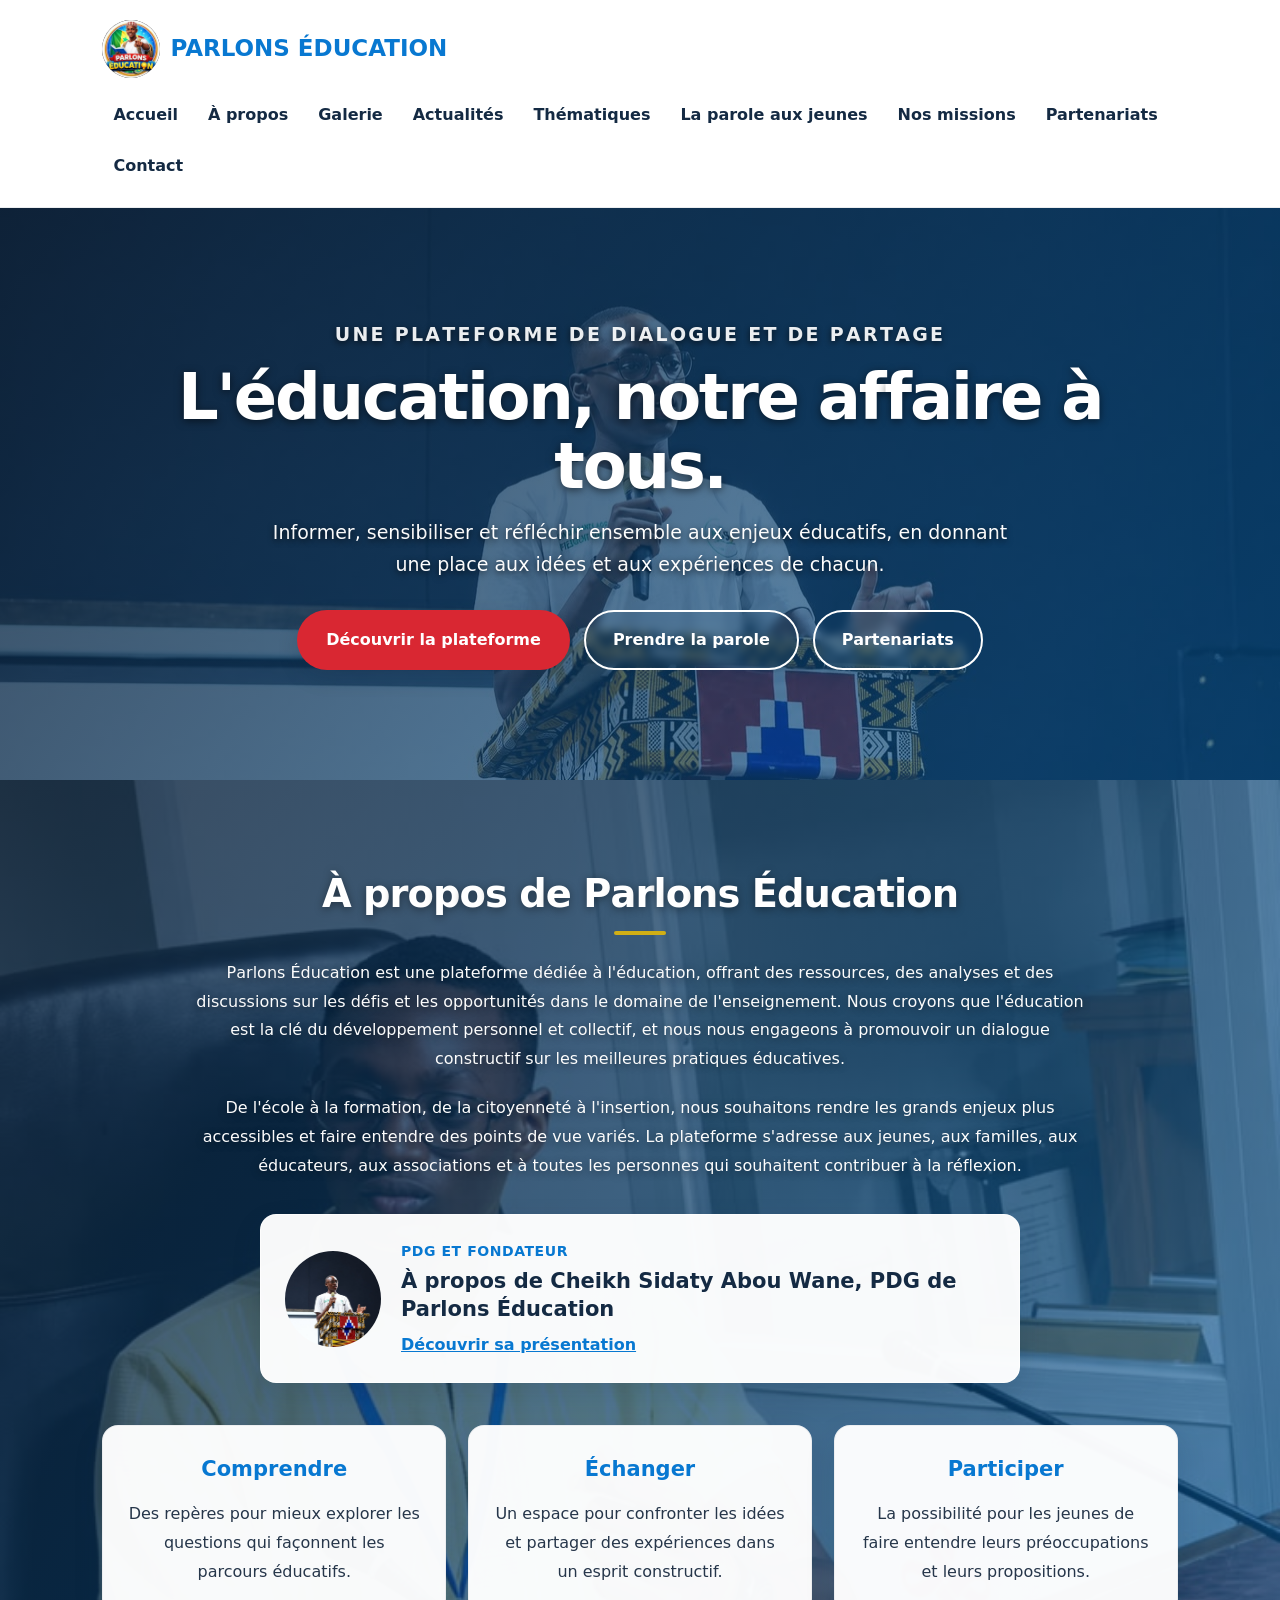
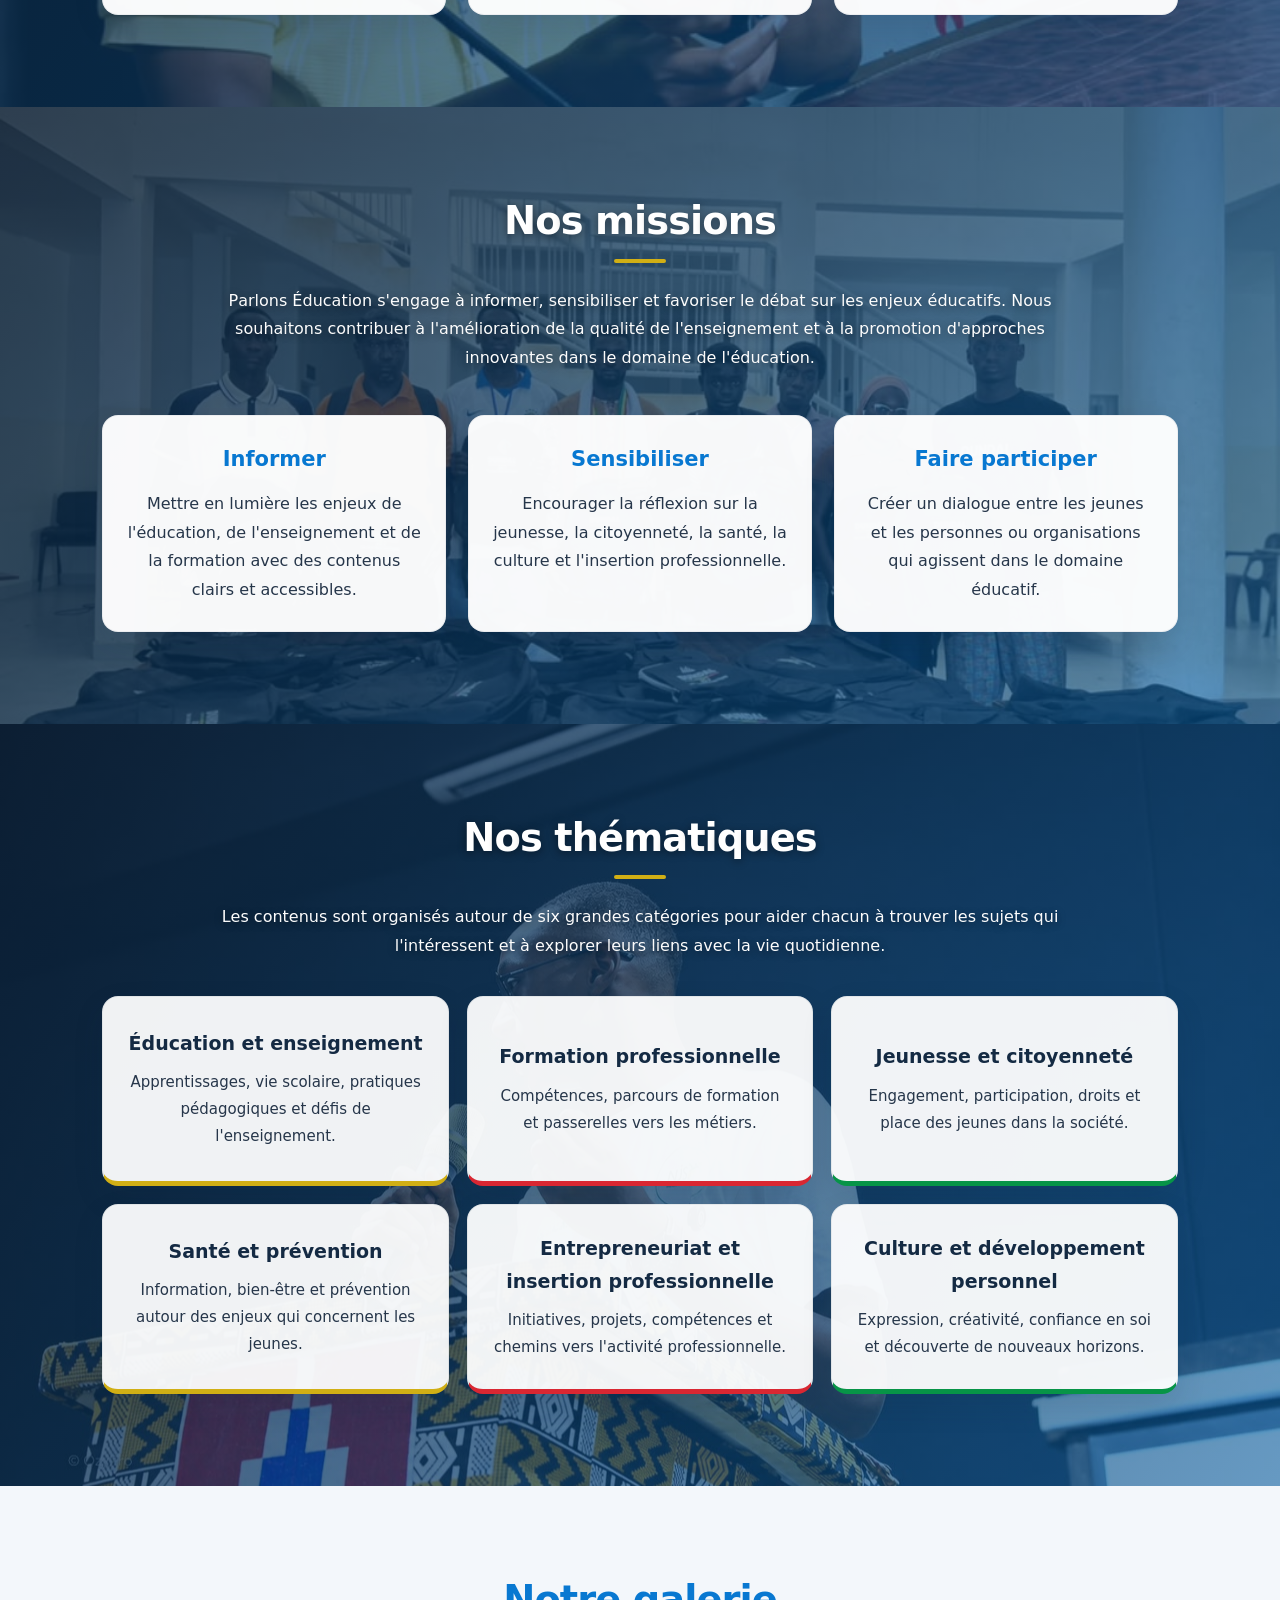
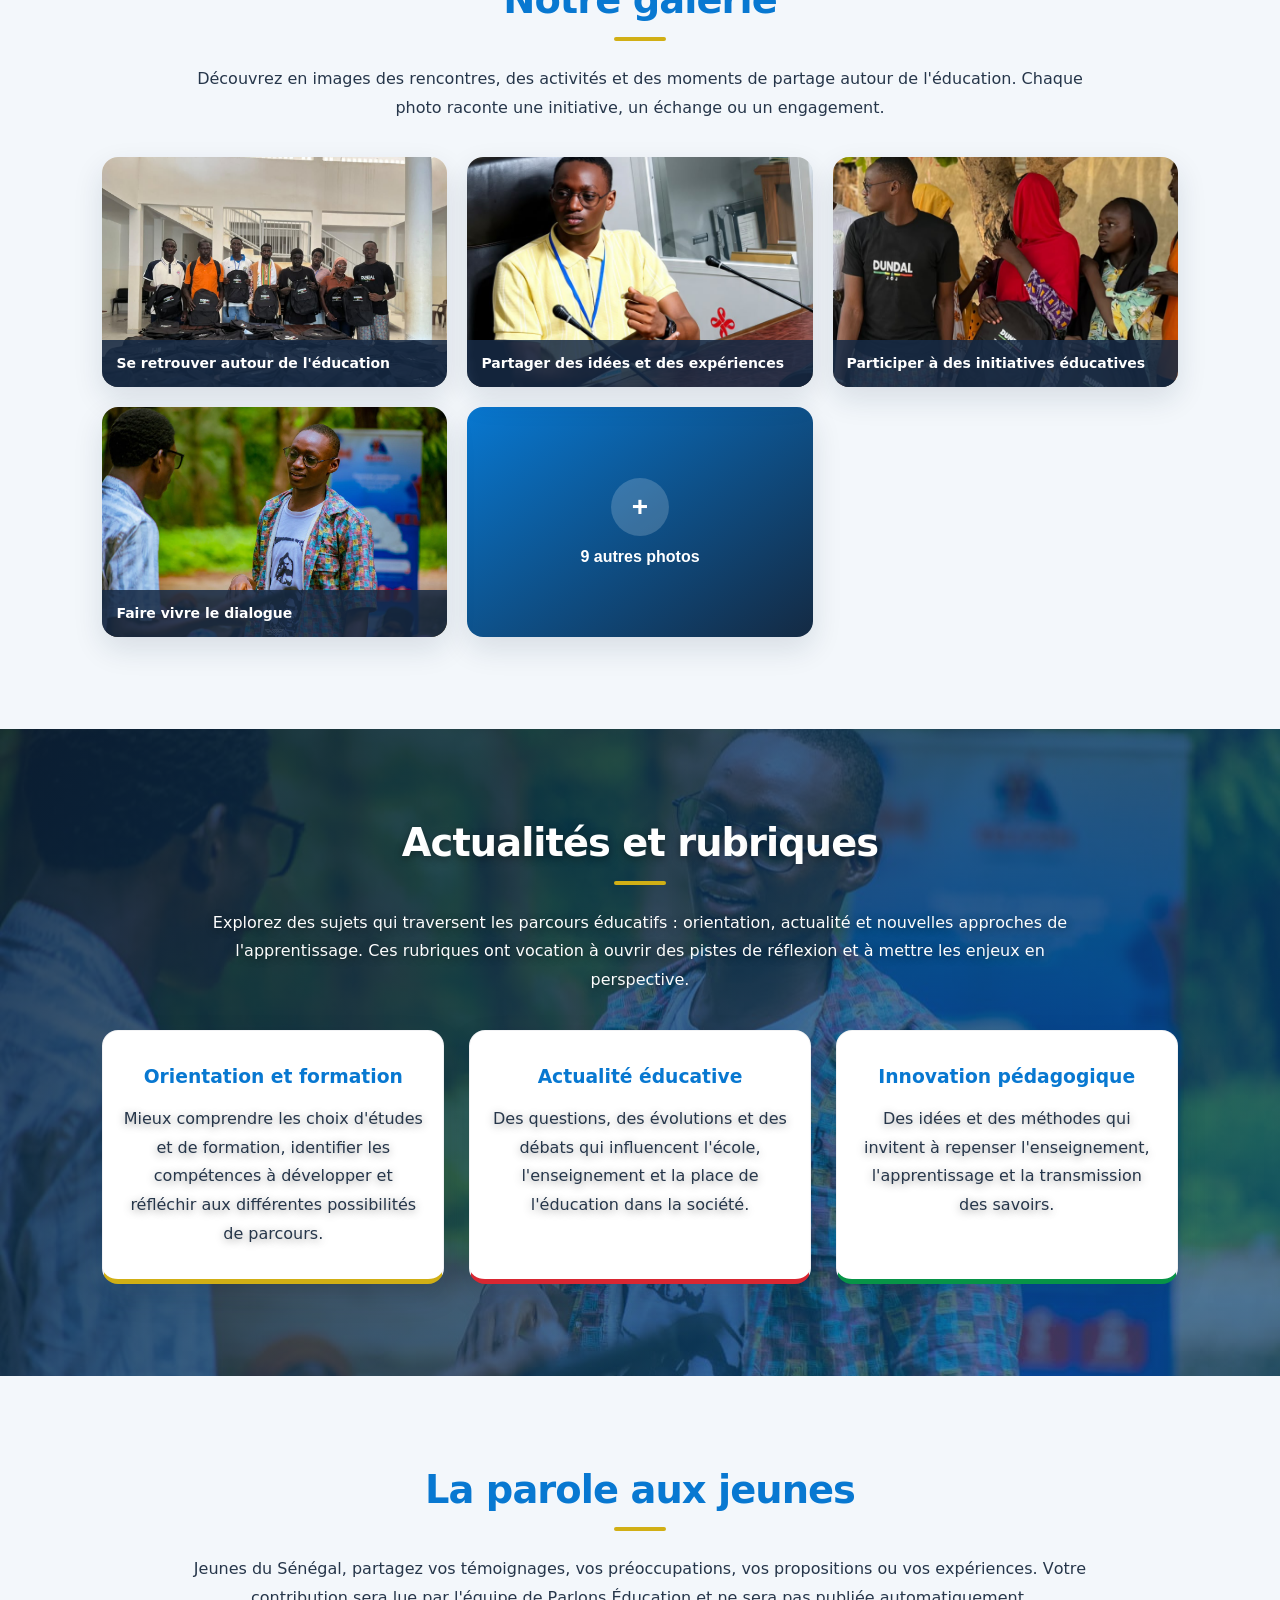
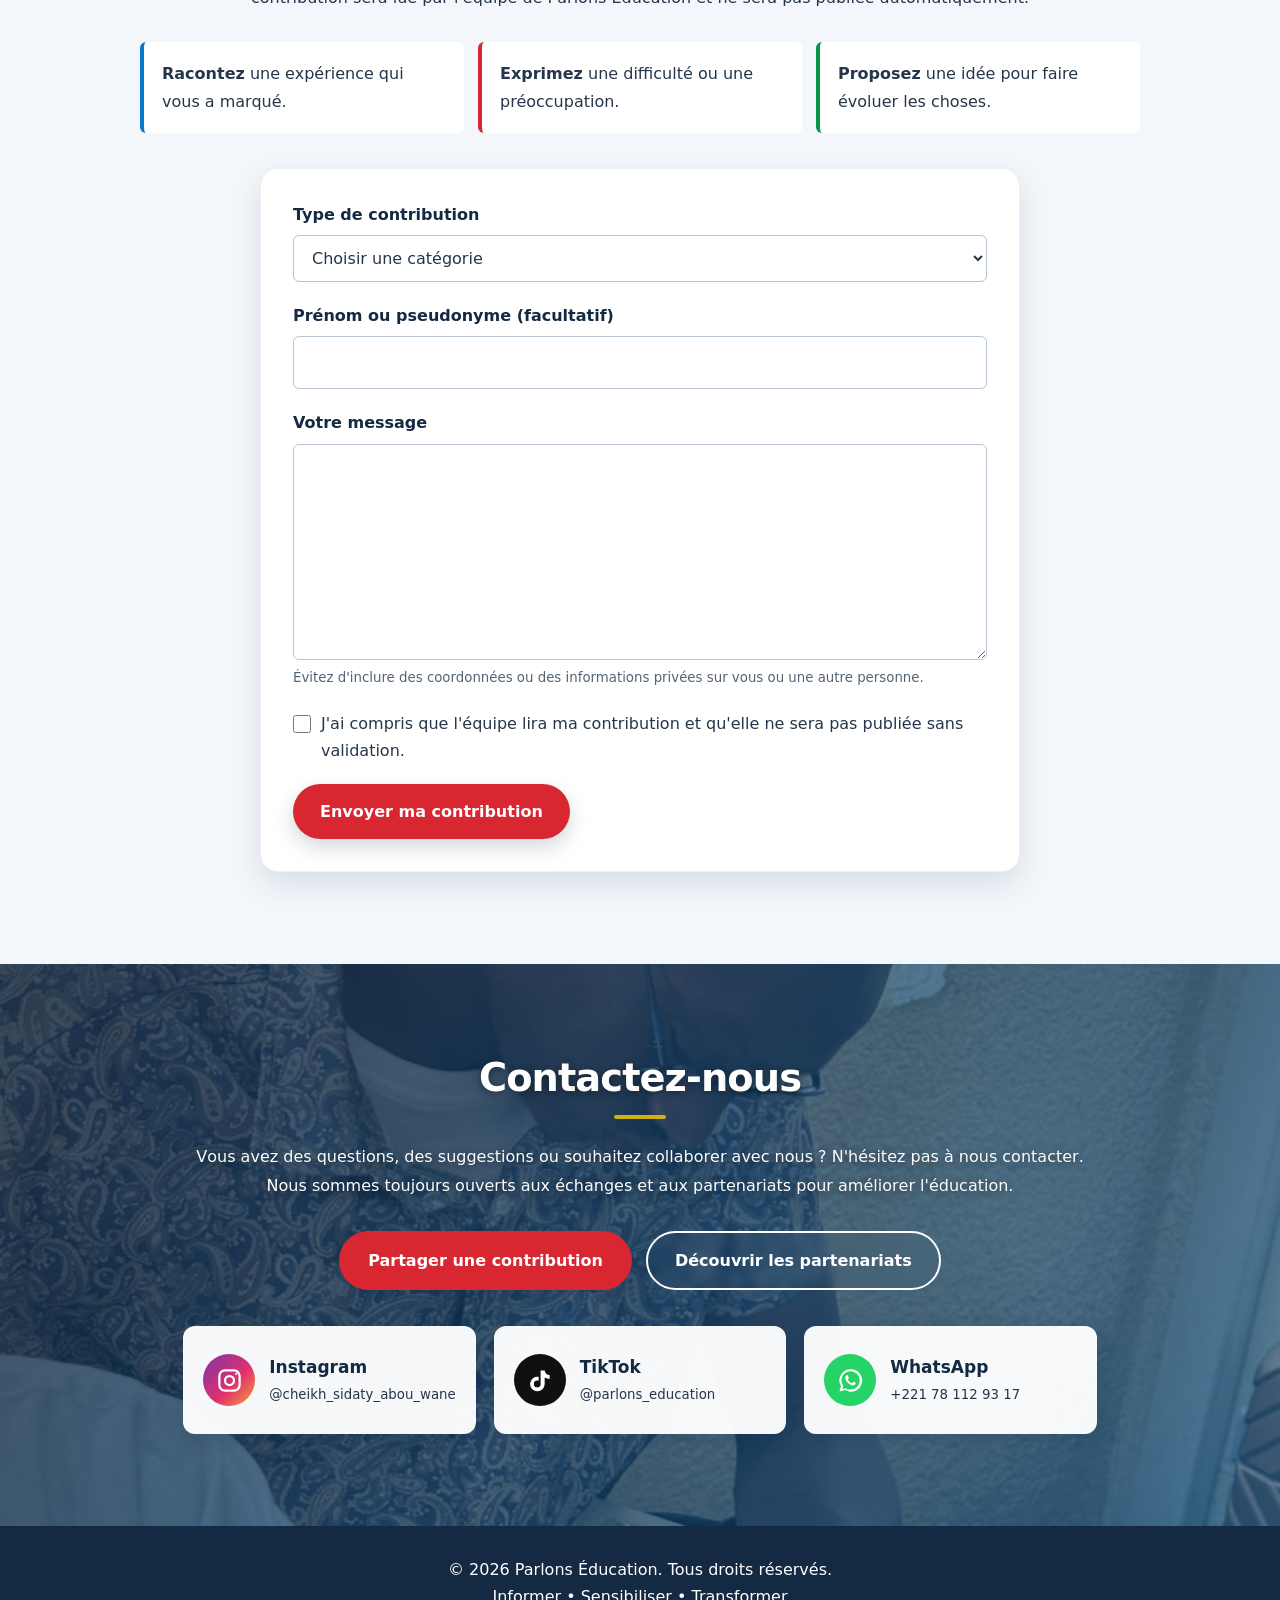
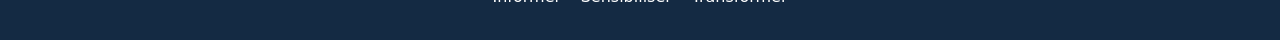
==== commit d693e77e: "Move gallery expansion tile beside photos" ====
--- a/index.html
+++ b/index.html
@@ -234,12 +234,16 @@
             initiative, un échange ou un engagement.
         </p>
 
-        <div class="galerie-grid">
+        <div id="galerie-grid" class="galerie-grid">
             <figure><img src="1/Photo1.jpeg" alt="Rencontre éducative" loading="lazy"><figcaption>Se retrouver autour de l'éducation</figcaption></figure>
             <figure><img src="1/Photo2.jpeg" alt="Action autour de l'éducation" loading="lazy"><figcaption>Partager des idées et des expériences</figcaption></figure>
             <figure><img src="1/Photo3.jpeg" alt="Participation à un projet éducatif" loading="lazy"><figcaption>Participer à des initiatives éducatives</figcaption></figure>
             <figure><img src="1/Photo4.jpeg" alt="Moment partagé dans le cadre d'une activité éducative" loading="lazy"><figcaption>Faire vivre le dialogue</figcaption></figure>
-            <figure class="photo-supplementaire"><img src="1/Photo5.jpeg" alt="Équipe et partenaires" loading="lazy"></figure>
+            <button type="button" class="btn-galerie" aria-expanded="false" aria-controls="galerie-grid">
+                <span class="btn-galerie-plus" aria-hidden="true">+</span>
+                <span class="btn-galerie-label">9 autres photos</span>
+            </button>
+            <figure class="photo-supplementaire"><img src="1/Photo5.jpeg" alt="Cheikh Sidaty Abou Wane prenant la parole au micro" loading="lazy"></figure>
             <figure class="photo-supplementaire"><img src="1/Photo6.jpeg" alt="Initiative éducative" loading="lazy"></figure>
             <figure class="photo-supplementaire"><img src="1/Photo7.jpeg" alt="Rencontre avec les acteurs de l'éducation" loading="lazy"></figure>
             <figure class="photo-supplementaire"><img src="1/Photo8.jpeg" alt="Temps fort de sensibilisation" loading="lazy"></figure>
@@ -249,11 +253,6 @@
             <figure class="photo-supplementaire"><img src="1/Photo12.jpeg" alt="Moment de partage éducatif" loading="lazy"></figure>
             <figure class="photo-supplementaire"><img src="1/Photo13.jpeg" alt="Rencontre et transmission" loading="lazy"></figure>
         </div>
-
-        <button type="button" class="btn-galerie" aria-expanded="false" aria-controls="galerie">
-            <span class="btn-galerie-plus">+</span>
-            <span class="btn-galerie-label">Voir toutes les photos</span>
-        </button>
 
     </section>
 
--- a/Parlons education.css
+++ b/Parlons education.css
@@ -517,31 +517,43 @@
 }
 
 .btn-galerie {
-    min-width: 58px;
-    height: 58px;
-    margin: 28px auto 0;
+    width: 100%;
+    height: 230px;
     border: 0;
-    border-radius: 50px;
-    background: var(--bleu);
+    border-radius: 16px;
+    background: linear-gradient(145deg, var(--bleu), var(--bleu-nuit));
     color: var(--blanc);
     display: flex;
+    flex-direction: column;
     align-items: center;
     justify-content: center;
-    gap: 10px;
-    padding: 0 20px;
+    gap: 12px;
+    padding: 16px;
     cursor: pointer;
     font-size: 16px;
     font-weight: bold;
-    box-shadow: 0 4px 14px rgba(8, 120, 209, 0.25);
+    box-shadow: var(--ombre-douce);
+    transition: transform 180ms ease, box-shadow 180ms ease;
+}
+
+.btn-galerie:hover {
+    transform: translateY(-3px);
+    box-shadow: 0 18px 36px rgba(20, 42, 67, 0.18);
 }
 
 .btn-galerie-plus {
+    display: grid;
+    place-items: center;
+    width: 58px;
+    height: 58px;
+    border-radius: 50%;
+    background: rgba(255, 255, 255, 0.18);
     font-size: 28px;
     line-height: 1;
 }
 
-.btn-galerie[aria-expanded="true"] .btn-galerie-plus {
-    transform: rotate(45deg);
+.btn-galerie-label {
+    text-align: center;
 }
 
 @keyframes apparition-photo {
@@ -1134,6 +1146,10 @@
         height: 210px;
     }
 
+    .btn-galerie {
+        height: 210px;
+    }
+
     .formulaire-participatif {
         padding: 26px;
     }
@@ -1210,6 +1226,13 @@
         height: 175px;
     }
 
+    .btn-galerie {
+        height: 175px;
+        gap: 8px;
+        padding: 10px;
+        font-size: 14px;
+    }
+
     .galerie-grid figcaption {
         padding: 9px;
         font-size: 12px;
@@ -1251,6 +1274,7 @@
     .menu-toggle span,
     .contact-social-link,
     .btn,
+    .btn-galerie,
     .fondateur-card,
     .points-forts article,
     .missions-grid article,
@@ -1272,4 +1296,8 @@
     .galerie-grid figure {
         height: 220px;
     }
-}
+
+    .btn-galerie {
+        height: 220px;
+    }
+}
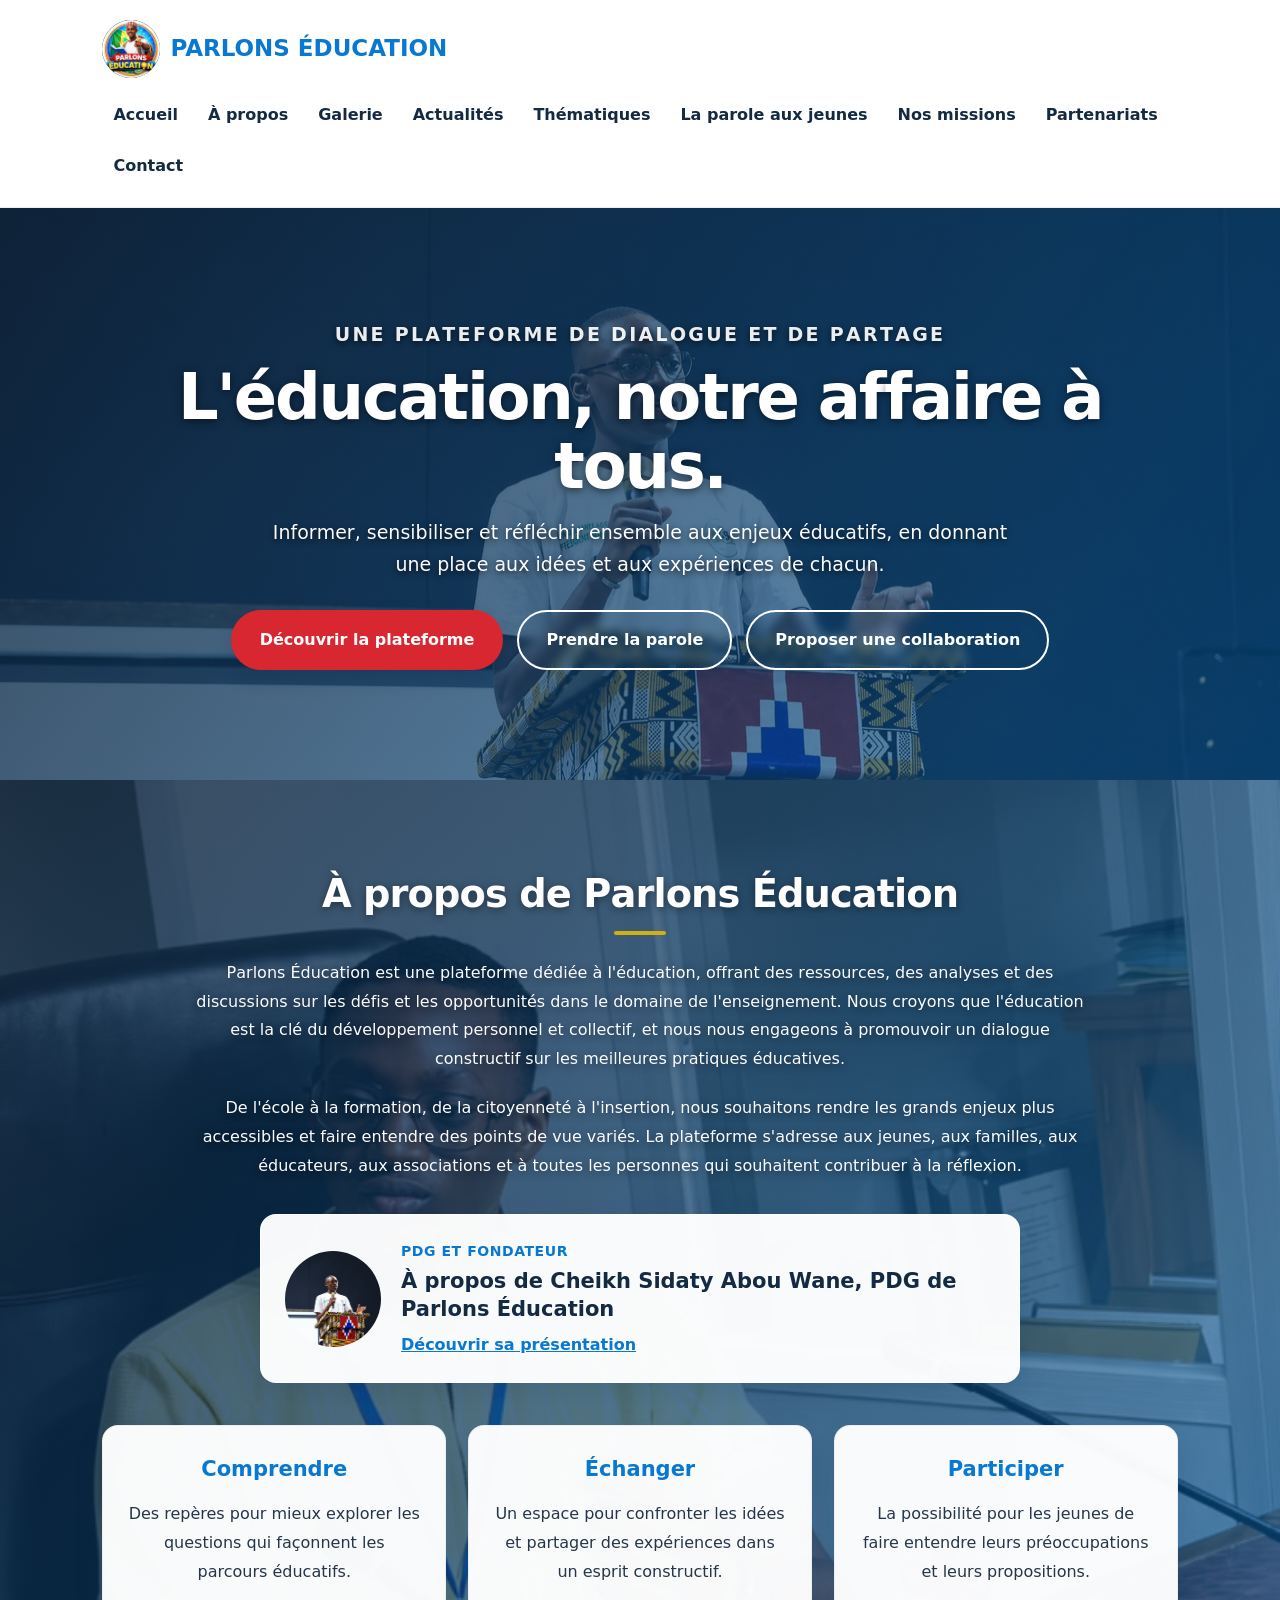
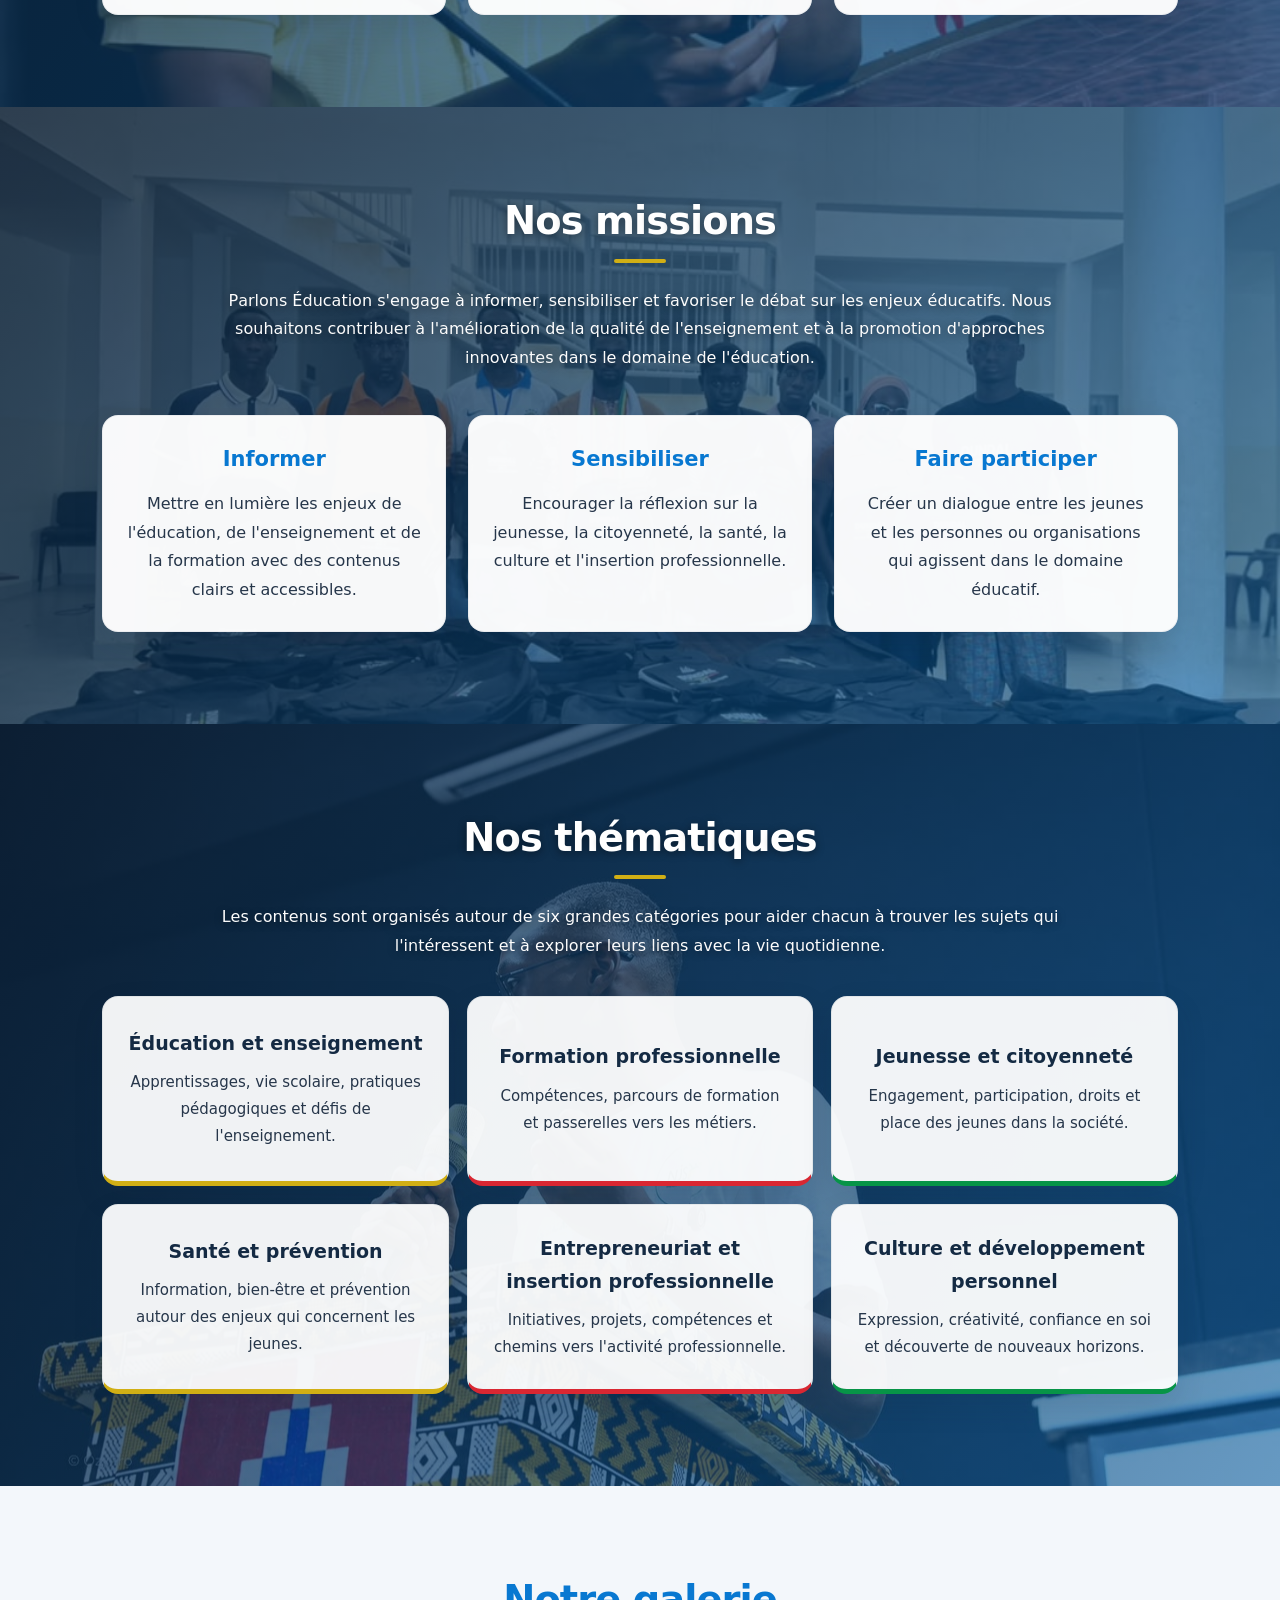
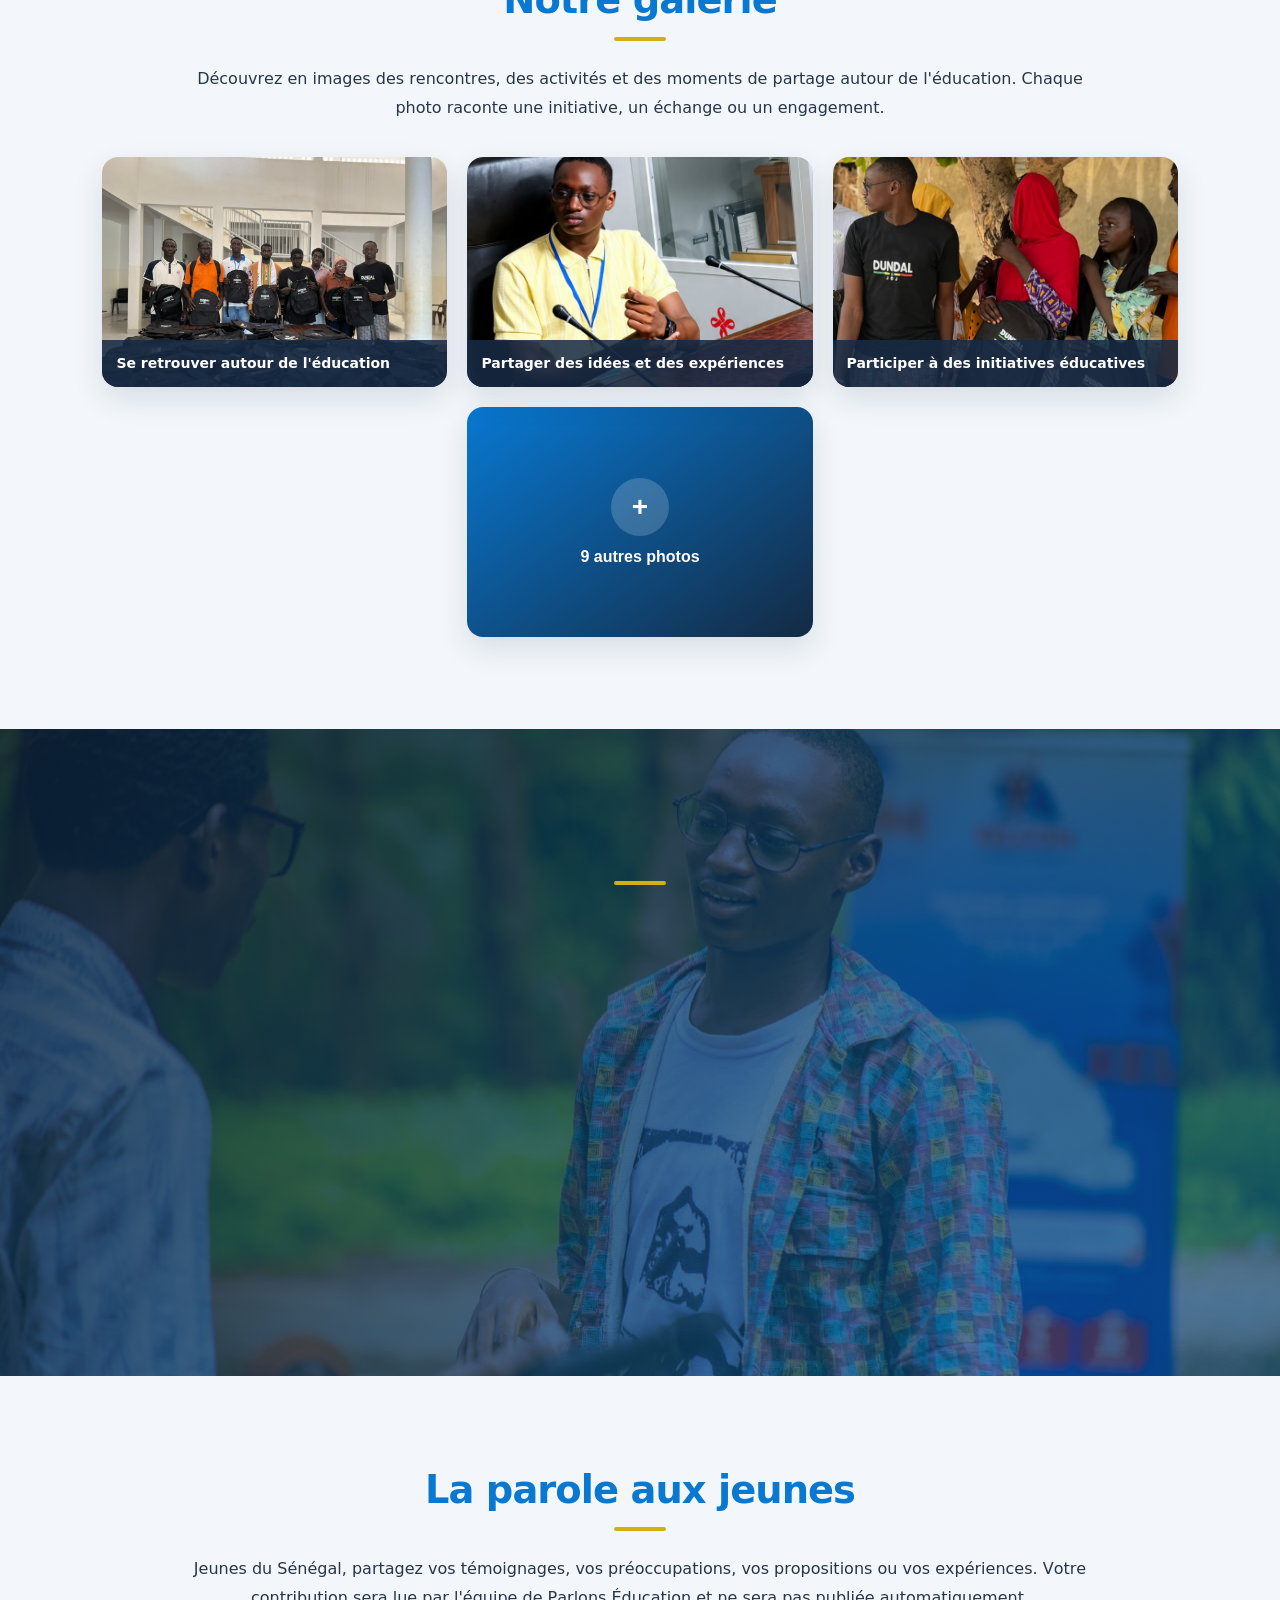
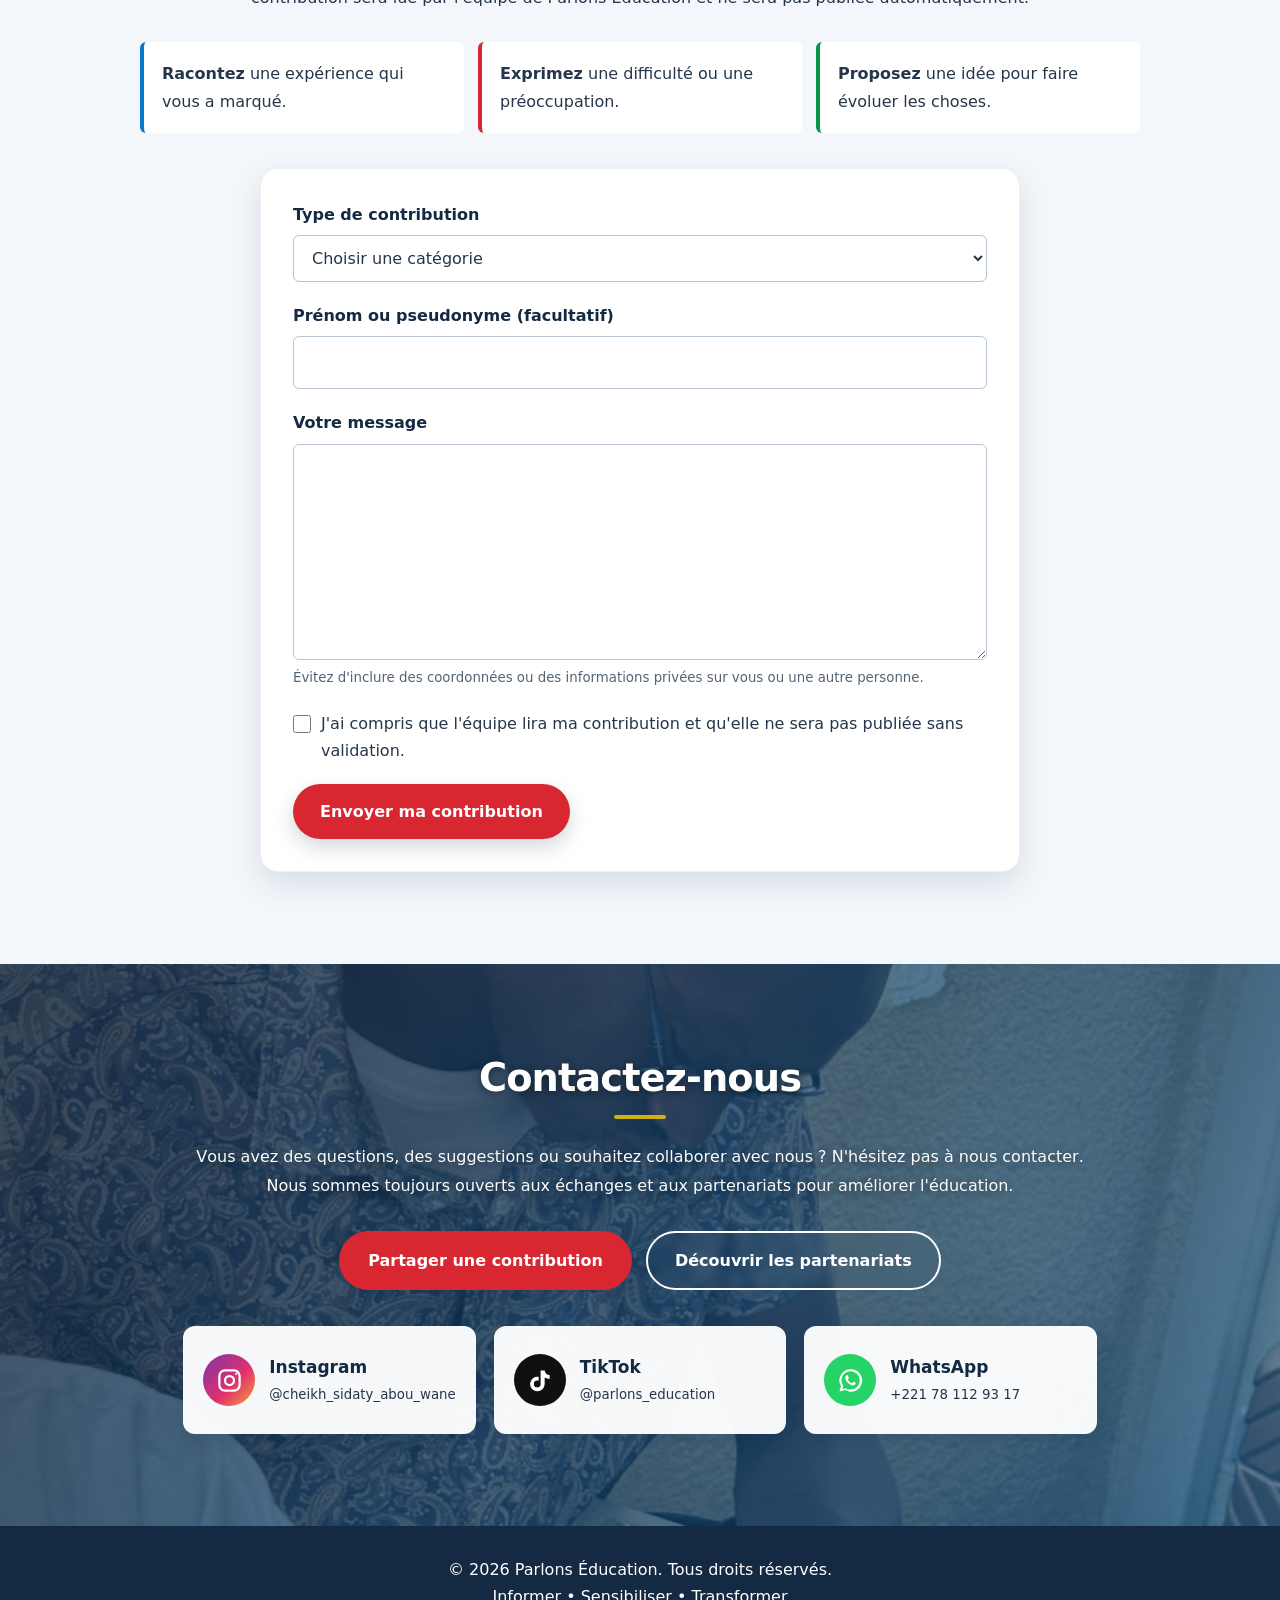
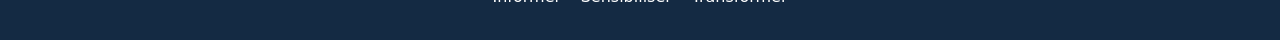
==== commit 7dd0d7c8: "Clarify homepage partnership call to action" ====
--- a/index.html
+++ b/index.html
@@ -93,7 +93,7 @@
             <a href="#apropos" class="btn">Découvrir la plateforme</a>
             <a href="#parole-jeunes" class="btn btn-secondaire">Prendre la parole</a>
             <a href="partenariats.html" class="btn btn-secondaire" target="_blank" rel="noopener">
-                Partenariats <span class="visually-hidden">(s’ouvre dans un nouvel onglet)</span>
+                Proposer une collaboration <span class="visually-hidden">(s’ouvre dans un nouvel onglet)</span>
             </a>
         </div>
 
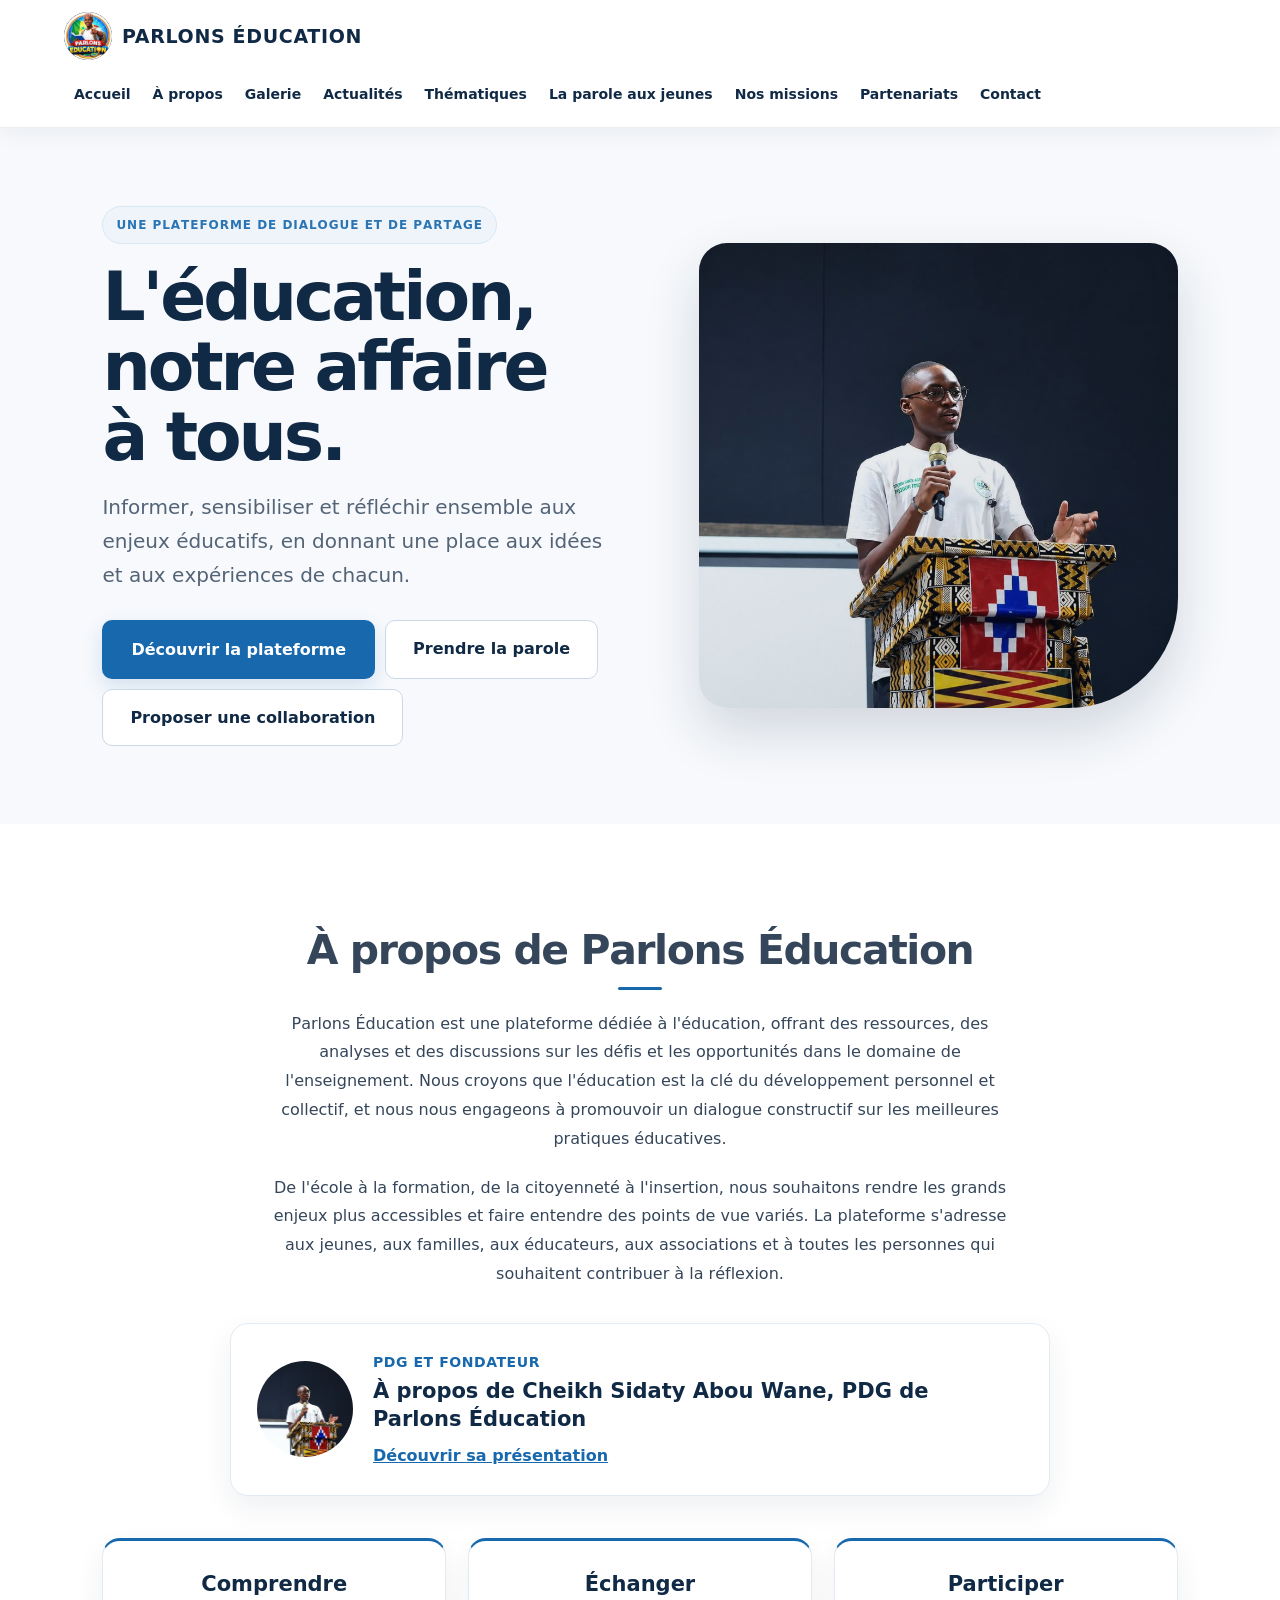
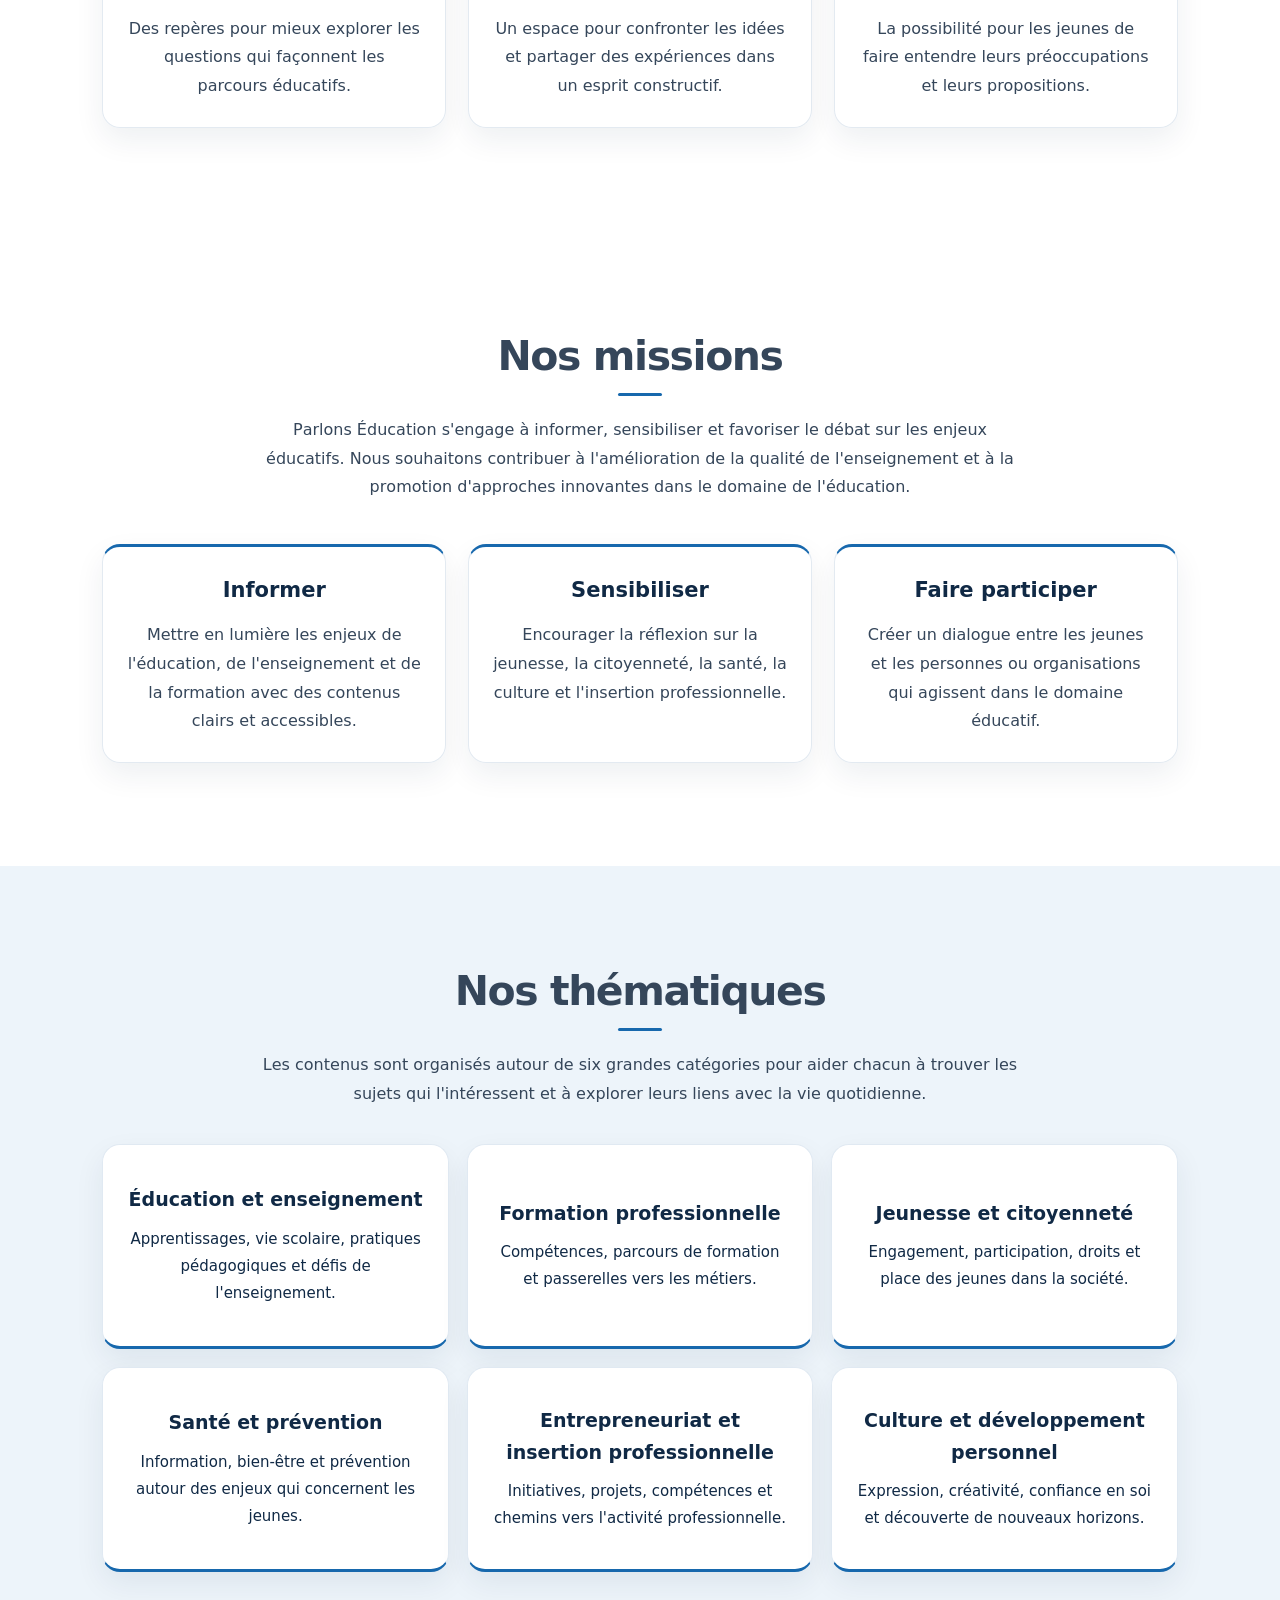
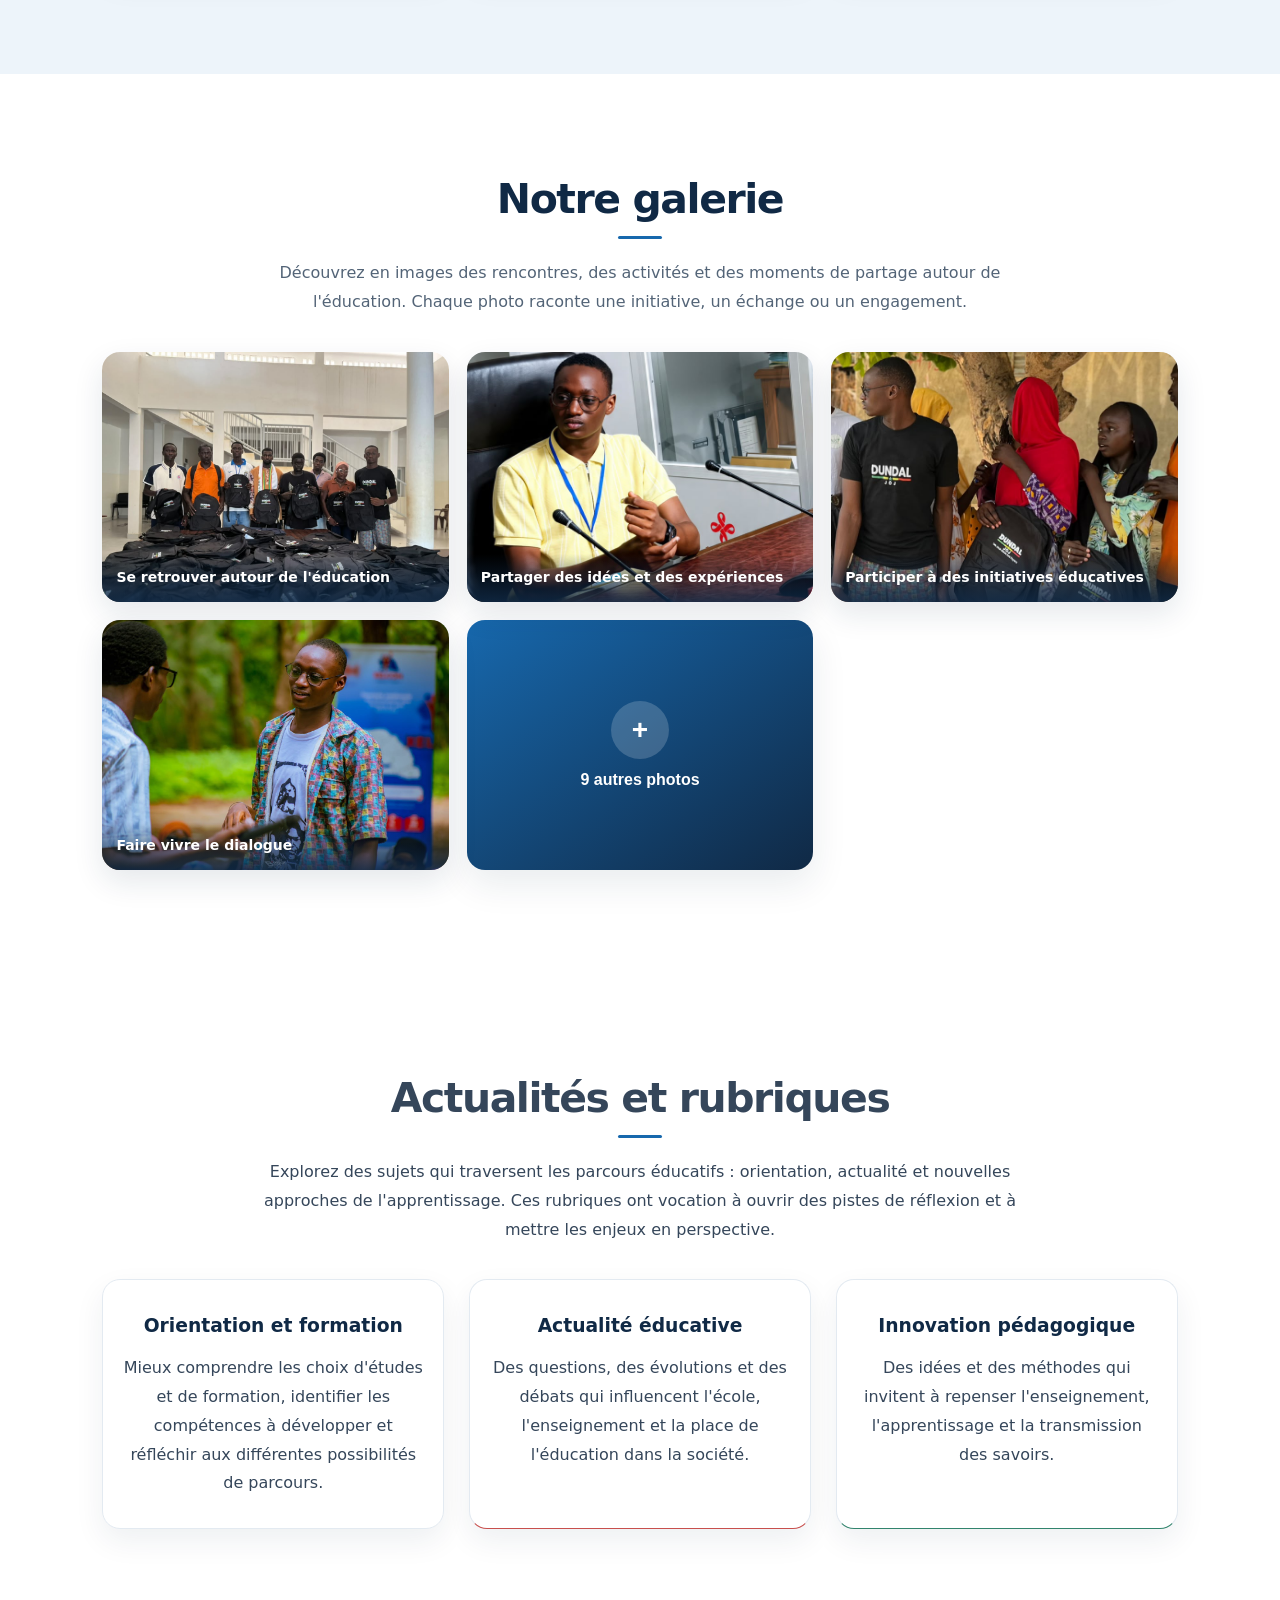
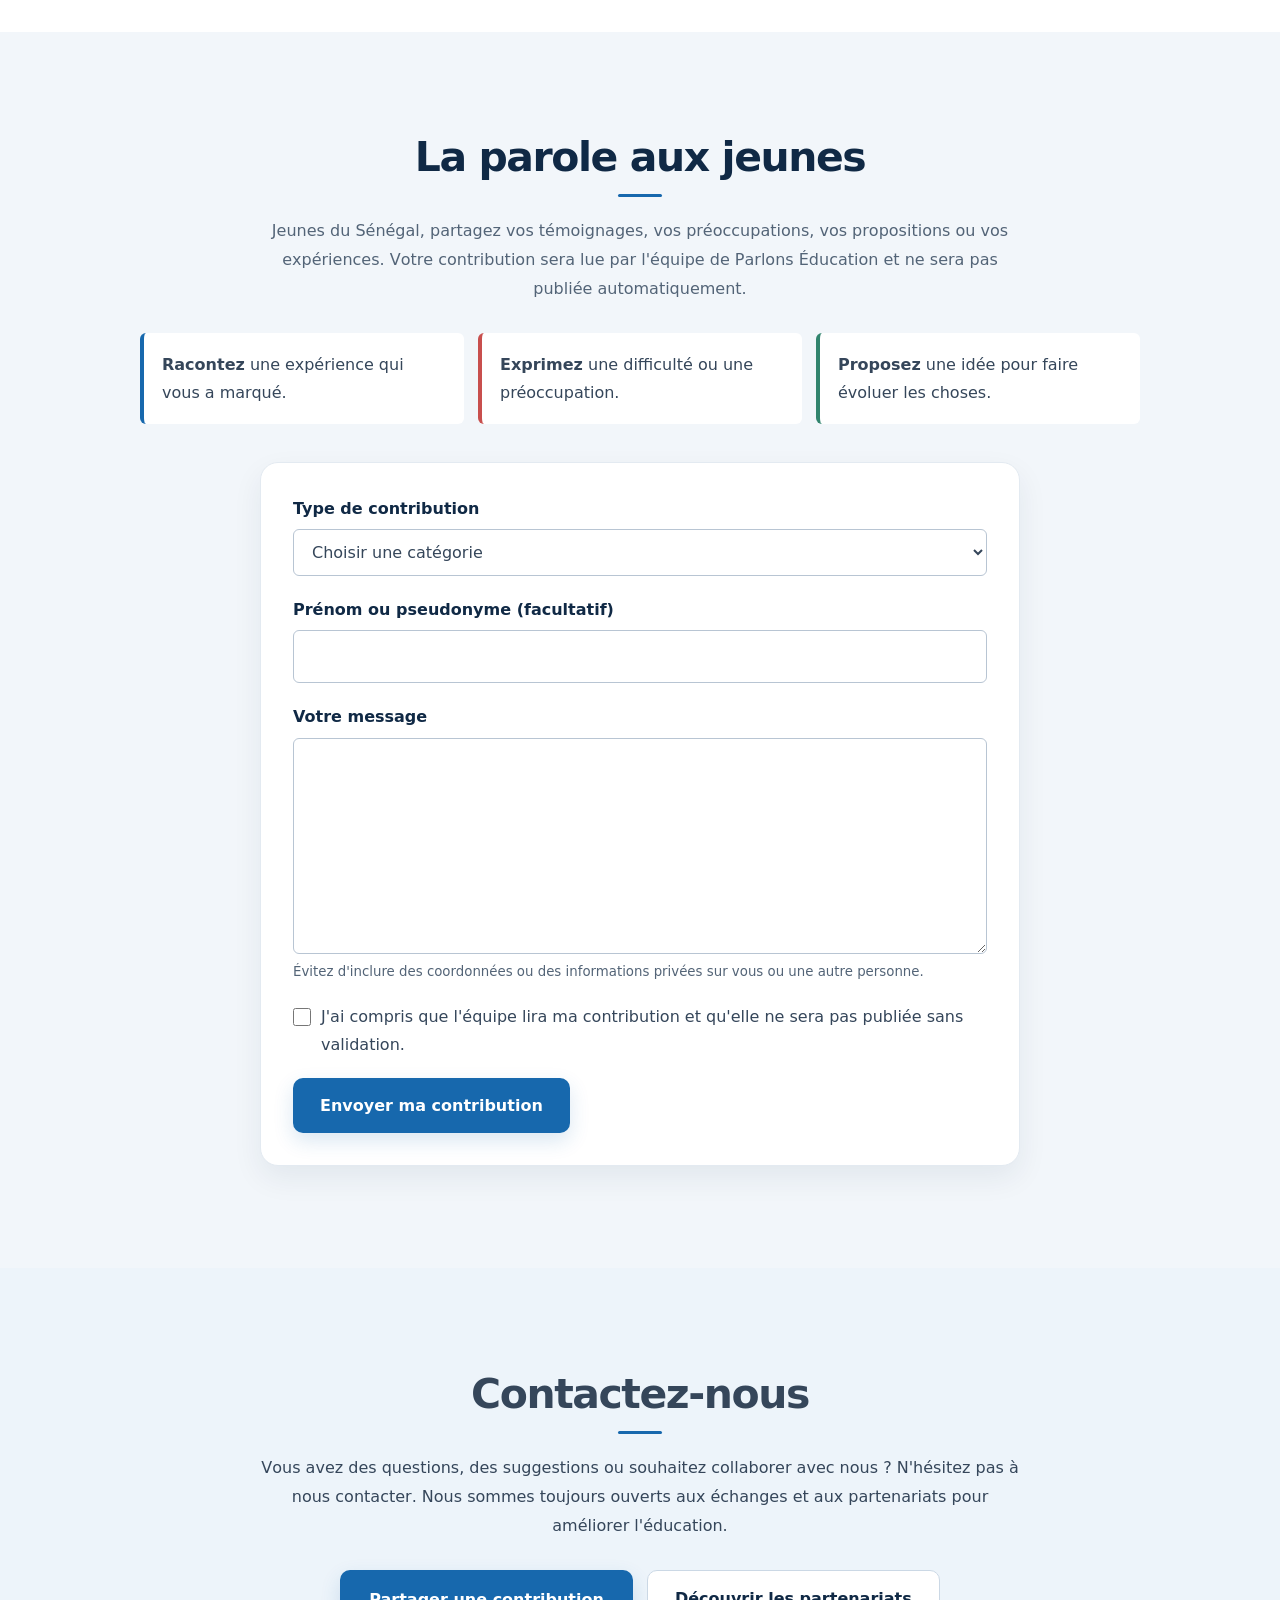
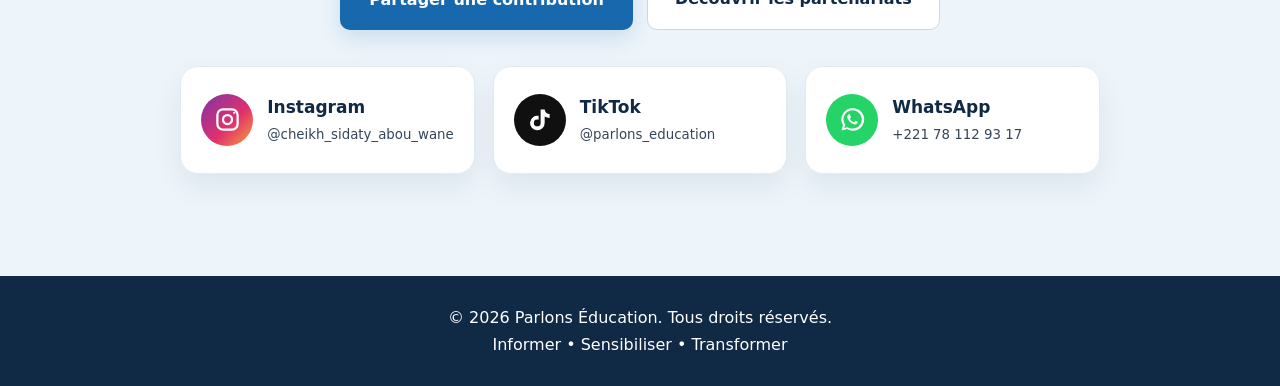
==== commit ac6df9a8: "Refresh Parlons Education visual identity Co-authored-by: Copilot App <223556219+Copilot@users.norep" ====
--- a/index.html
+++ b/index.html
@@ -50,12 +50,14 @@
 
 <body>
 
+    <a class="skip-link" href="#contenu-principal">Passer au contenu</a>
+
     <!-- EN-TÊTE -->
     <header>
         <div class="header-top">
             <div class="identite-site">
-                <img src="1/Logo PARLONS EDUCATION.jpeg" alt="Logo de Parlons Éducation">
-                <h1>PARLONS ÉDUCATION</h1>
+                <img src="1/Logo PARLONS EDUCATION.jpeg" alt="">
+                <span>PARLONS ÉDUCATION</span>
             </div>
             <button class="menu-toggle" type="button" aria-expanded="false"
                     aria-controls="main-navigation" aria-label="Ouvrir le menu">
@@ -78,11 +80,12 @@
         </nav>
     </header>
 
+    <main id="contenu-principal">
     <!-- BANNIÈRE PRINCIPALE -->
     <section id="accueil" class="hero">
 
         <p class="hero-eyebrow">Une plateforme de dialogue et de partage</p>
-        <h2>L'éducation, notre affaire à tous.</h2>
+        <h1>L'éducation, notre affaire à tous.</h1>
 
         <p>
             Informer, sensibiliser et réfléchir ensemble aux enjeux éducatifs,
@@ -421,6 +424,8 @@
 
     </section>
 
+    </main>
+
     <!-- PIED DE PAGE -->
     <footer>
 
--- a/Parlons education.css
+++ b/Parlons education.css
@@ -1,14 +1,14 @@
 /* IDENTITÉ VISUELLE */
 :root {
-    --bleu: #0878D1;
-    --jaune: #d1af15;
-    --rouge: #D92732;
-    --vert: #079447; 
-    --blanc: #FFFFFF;
-    --bleu-nuit: #142a43;
-    --fond: #F3F7FB;
-    --texte: #26364A;
-    --ombre-douce: 0 12px 30px rgba(20, 42, 67, 0.12);
+    --bleu: #1768ad;
+    --jaune: #e2b63f;
+    --rouge: #c84f4d;
+    --vert: #31846d;
+    --blanc: #ffffff;
+    --bleu-nuit: #102945;
+    --fond: #f3f7fb;
+    --texte: #35465a;
+    --ombre-douce: 0 14px 36px rgba(16, 41, 69, 0.09);
 }
 
 /* REGLAGES GÉNÉRAUX */
@@ -1301,3 +1301,440 @@
         height: 220px;
     }
 }
+
+/* IDENTITÉ DU SITE */
+html {
+    scroll-padding-top: 96px;
+}
+
+body {
+    background: #f7f9fc;
+    color: var(--texte);
+}
+
+section[id] {
+    scroll-margin-top: 92px;
+}
+
+.skip-link {
+    position: fixed;
+    top: 12px;
+    left: 12px;
+    z-index: 50;
+    padding: 10px 16px;
+    transform: translateY(-160%);
+    border-radius: 8px;
+    background: var(--bleu-nuit);
+    color: var(--blanc);
+    font-weight: 700;
+    text-decoration: none;
+}
+
+.skip-link:focus {
+    transform: translateY(0);
+}
+
+header {
+    position: sticky;
+    top: 0;
+    z-index: 20;
+    padding: 12px clamp(20px, 5vw, 84px);
+    background: rgba(255, 255, 255, 0.96);
+    box-shadow: 0 5px 24px rgba(16, 41, 69, 0.06);
+    backdrop-filter: blur(14px);
+}
+
+.identite-site img {
+    width: 48px;
+    height: 48px;
+}
+
+.identite-site > span {
+    color: var(--bleu-nuit);
+    font-size: 19px;
+    font-weight: 800;
+    letter-spacing: 0.035em;
+}
+
+nav {
+    gap: 2px;
+}
+
+nav a {
+    padding: 8px 10px;
+    color: var(--bleu-nuit);
+    font-size: 14px;
+    transition: color 180ms ease, background-color 180ms ease;
+}
+
+nav a:hover,
+nav a[aria-current="page"] {
+    color: var(--bleu);
+    background: #edf4fa;
+}
+
+#accueil.hero {
+    display: grid;
+    grid-template-areas:
+        "eyebrow image"
+        "title image"
+        "copy image"
+        "actions image";
+    grid-template-columns: minmax(0, 1fr) minmax(280px, 0.92fr);
+    grid-template-rows: auto auto auto auto;
+    align-items: center;
+    justify-items: stretch;
+    gap: 0 6vw;
+    min-height: 610px;
+    padding: 78px clamp(24px, 8vw, 128px);
+    background: #f7f9fc;
+    color: var(--bleu-nuit);
+    text-align: left;
+}
+
+#accueil.hero::after {
+    content: "";
+    grid-area: image;
+    min-height: 465px;
+    border-radius: 28px 28px 110px 28px;
+    background:
+        linear-gradient(160deg, rgba(16, 41, 69, 0.02), rgba(16, 41, 69, 0.2)),
+        url("1/Photo5.jpeg") center 35% / cover no-repeat;
+    box-shadow: 0 24px 54px rgba(16, 41, 69, 0.16);
+}
+
+#accueil .hero-eyebrow {
+    grid-area: eyebrow;
+    justify-self: start;
+    margin: 0 0 18px;
+    padding: 8px 13px;
+    border: 1px solid #d5e5f3;
+    border-radius: 999px;
+    background: #edf4fa;
+    color: var(--bleu);
+    font-size: 12px;
+    letter-spacing: 0.08em;
+    text-shadow: none;
+}
+
+#accueil.hero h1 {
+    grid-area: title;
+    max-width: 620px;
+    margin: 0 0 18px;
+    color: var(--bleu-nuit);
+    font-size: clamp(42px, 5.3vw, 70px);
+    font-weight: 800;
+    line-height: 1.03;
+    letter-spacing: -0.045em;
+    text-shadow: none;
+    text-wrap: balance;
+}
+
+#accueil.hero > p:not(.hero-eyebrow) {
+    grid-area: copy;
+    max-width: 560px;
+    margin: 0 0 28px;
+    color: #536477;
+    font-size: clamp(17px, 1.6vw, 20px);
+    line-height: 1.7;
+    text-shadow: none;
+}
+
+#accueil .hero-actions {
+    grid-area: actions;
+    justify-content: flex-start;
+    gap: 10px;
+}
+
+.btn {
+    border-radius: 10px;
+    background: var(--bleu);
+    box-shadow: 0 8px 20px rgba(23, 104, 173, 0.16);
+    transition: transform 180ms ease, background-color 180ms ease, box-shadow 180ms ease;
+}
+
+.btn:hover {
+    background: #125a96;
+    box-shadow: 0 12px 24px rgba(23, 104, 173, 0.2);
+}
+
+.btn-secondaire {
+    border: 1px solid #cbd8e5;
+    background: var(--blanc);
+    color: var(--bleu-nuit);
+    box-shadow: none;
+}
+
+.btn-secondaire:hover {
+    background: #edf4fa;
+    color: var(--bleu-nuit);
+    box-shadow: none;
+}
+
+.hero:not(#accueil) .btn-secondaire {
+    border-color: rgba(255, 255, 255, 0.75);
+    background: transparent;
+    color: var(--blanc);
+}
+
+.section {
+    padding: clamp(72px, 8vw, 112px) clamp(24px, 8vw, 128px);
+}
+
+.section h2 {
+    margin-bottom: 20px;
+    color: var(--bleu-nuit);
+    font-size: clamp(30px, 3.2vw, 42px);
+    letter-spacing: -0.035em;
+}
+
+.section h2::after {
+    width: 44px;
+    height: 3px;
+    margin-top: 13px;
+    background: var(--bleu);
+}
+
+.section > p {
+    max-width: 760px;
+    color: #536477;
+}
+
+.bandeau {
+    min-height: 0;
+    background-image: none;
+    color: var(--texte);
+}
+
+.bandeau::before {
+    display: none;
+}
+
+.bandeau h2,
+.bandeau p {
+    color: inherit;
+    text-shadow: none;
+}
+
+.apropos-bandeau,
+.missions-bandeau,
+.actualites-bandeau {
+    background-color: var(--blanc);
+}
+
+.thematiques-bandeau,
+.contact-bandeau {
+    background-color: #edf4fa;
+}
+
+.fondateur-card,
+.points-forts article,
+.missions-grid article,
+.rubriques article,
+.partenaires-grid article,
+.thematiques-list li,
+.formulaire-participatif,
+.contact-social-link {
+    border: 1px solid #e3eaf1;
+    border-radius: 18px;
+    box-shadow: 0 12px 30px rgba(16, 41, 69, 0.07);
+}
+
+.fondateur-card {
+    max-width: 820px;
+    padding: 26px;
+}
+
+.fondateur-identite h3,
+.points-forts h3,
+.missions-grid h3,
+.rubriques h3,
+.thematiques-list h3,
+.partenaires-grid h3 {
+    color: var(--bleu-nuit);
+}
+
+.points-forts article,
+.missions-grid article {
+    border-top: 3px solid var(--bleu);
+}
+
+.points-forts article:hover,
+.missions-grid article:hover,
+.rubriques article:hover,
+.thematiques-list li:hover,
+.partenaires-grid article:hover {
+    box-shadow: 0 18px 36px rgba(16, 41, 69, 0.12);
+}
+
+.thematiques-list li {
+    min-height: 205px;
+    border: 1px solid #e0e9f2;
+    border-bottom: 3px solid var(--bleu);
+    background: var(--blanc);
+}
+
+.thematiques-list li:nth-child(3n + 2),
+.thematiques-list li:nth-child(3n) {
+    border-bottom-color: var(--bleu);
+}
+
+.galerie {
+    background: var(--blanc);
+}
+
+.galerie-grid {
+    gap: 18px;
+}
+
+.galerie-grid figure,
+.btn-galerie {
+    height: 250px;
+    border-radius: 18px;
+}
+
+.galerie-grid figure {
+    box-shadow: 0 12px 30px rgba(16, 41, 69, 0.11);
+}
+
+.galerie-grid figcaption {
+    background: linear-gradient(transparent, rgba(16, 41, 69, 0.88));
+}
+
+.btn-galerie {
+    background: linear-gradient(145deg, var(--bleu), var(--bleu-nuit));
+}
+
+.participation {
+    background: #f2f6fa;
+}
+
+.formulaire-participatif {
+    margin-top: 38px;
+}
+
+.contact-social-link {
+    background: var(--blanc);
+}
+
+footer {
+    padding: 28px 20px;
+    background: var(--bleu-nuit);
+}
+
+@media (max-width: 1000px) {
+    header {
+        padding-inline: 4%;
+    }
+
+    nav a {
+        padding-inline: 7px;
+        font-size: 13px;
+    }
+
+    #accueil.hero {
+        gap: 0 4vw;
+        padding-inline: 6%;
+    }
+
+    #accueil.hero::after {
+        min-height: 410px;
+    }
+}
+
+@media (max-width: 768px) {
+    header {
+        padding: 12px 5%;
+    }
+
+    .identite-site > span {
+        font-size: clamp(16px, 4.5vw, 19px);
+    }
+
+    nav {
+        gap: 0;
+    }
+
+    nav a {
+        font-size: 15px;
+    }
+
+    #accueil.hero {
+        grid-template-areas:
+            "eyebrow"
+            "title"
+            "copy"
+            "actions"
+            "image";
+        grid-template-columns: minmax(0, 1fr);
+        grid-template-rows: auto;
+        gap: 0;
+        min-height: 0;
+        padding: 64px 7%;
+    }
+
+    #accueil.hero::after {
+        width: 100%;
+        min-height: 300px;
+        margin-top: 38px;
+        border-radius: 22px 22px 76px 22px;
+    }
+
+    #accueil .hero-eyebrow {
+        margin-bottom: 16px;
+    }
+
+    #accueil.hero h1 {
+        font-size: clamp(40px, 9vw, 58px);
+    }
+
+    #accueil .hero-actions {
+        max-width: 420px;
+        align-items: stretch;
+    }
+
+    #accueil .hero-actions .btn {
+        justify-content: center;
+    }
+
+    .section {
+        padding: 68px 6%;
+    }
+
+    .galerie-grid figure,
+    .btn-galerie {
+        height: 210px;
+    }
+}
+
+@media (max-width: 480px) {
+    #accueil.hero {
+        padding-inline: 6%;
+    }
+
+    #accueil .hero-actions {
+        width: 100%;
+    }
+
+    #accueil.hero::after {
+        min-height: 240px;
+    }
+}
+
+@media (prefers-reduced-motion: reduce) {
+    html {
+        scroll-behavior: auto;
+    }
+
+    .skip-link,
+    header,
+    nav a,
+    #accueil .btn,
+    .btn,
+    .bandeau *,
+    .galerie-grid figure,
+    .galerie-grid img {
+        animation: none !important;
+        transition: none !important;
+    }
+}
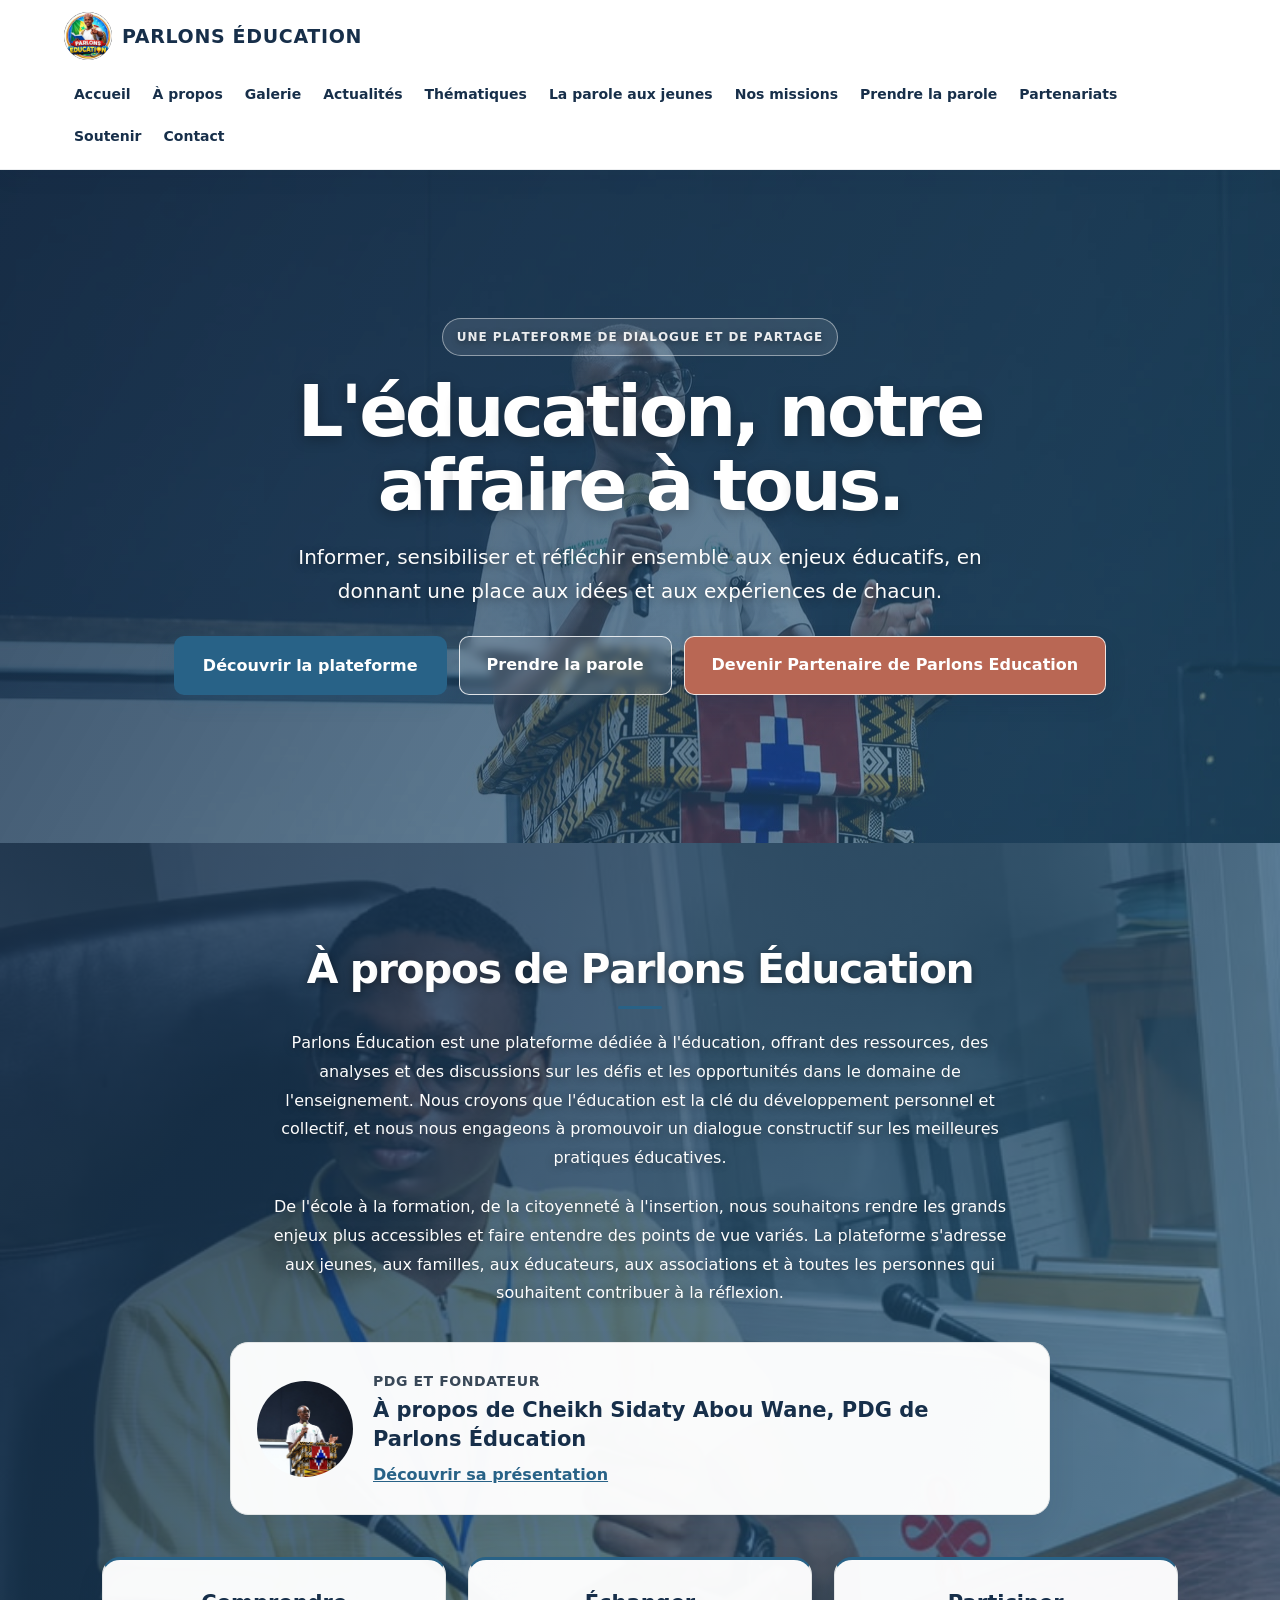
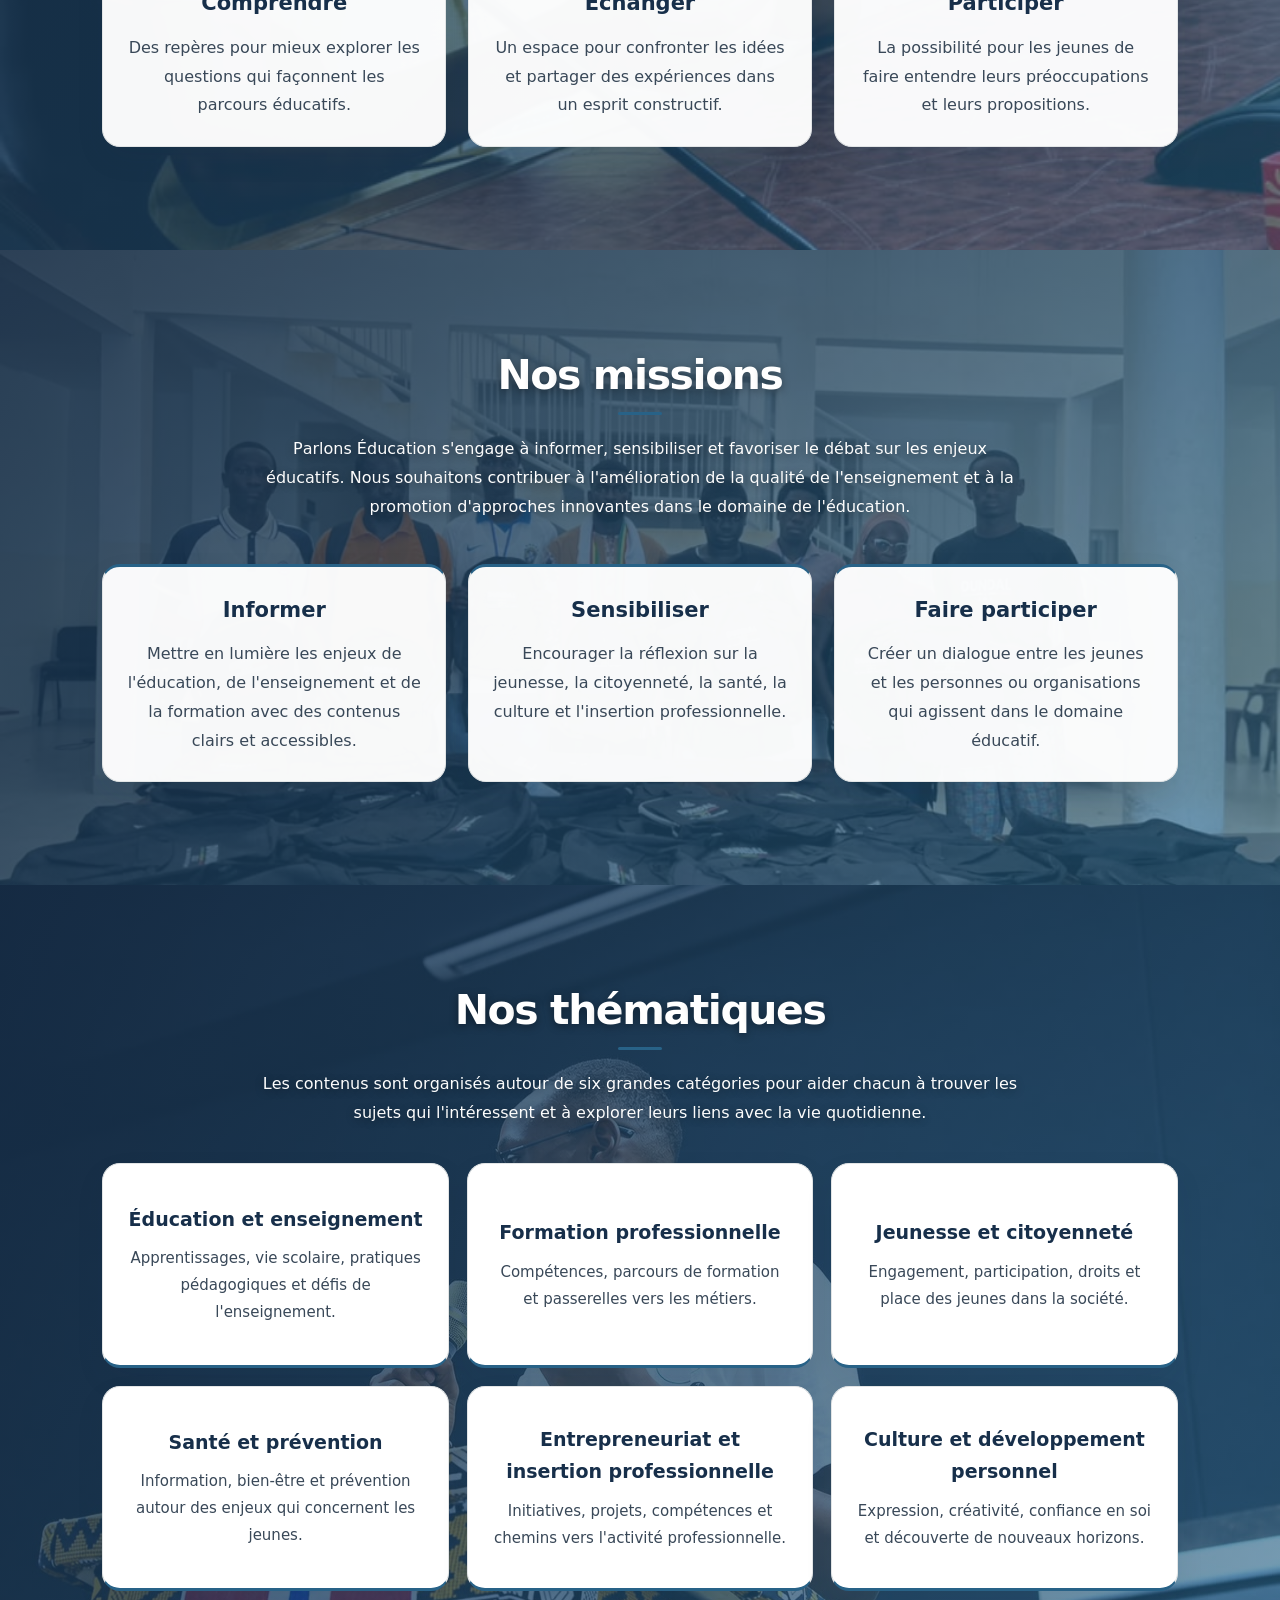
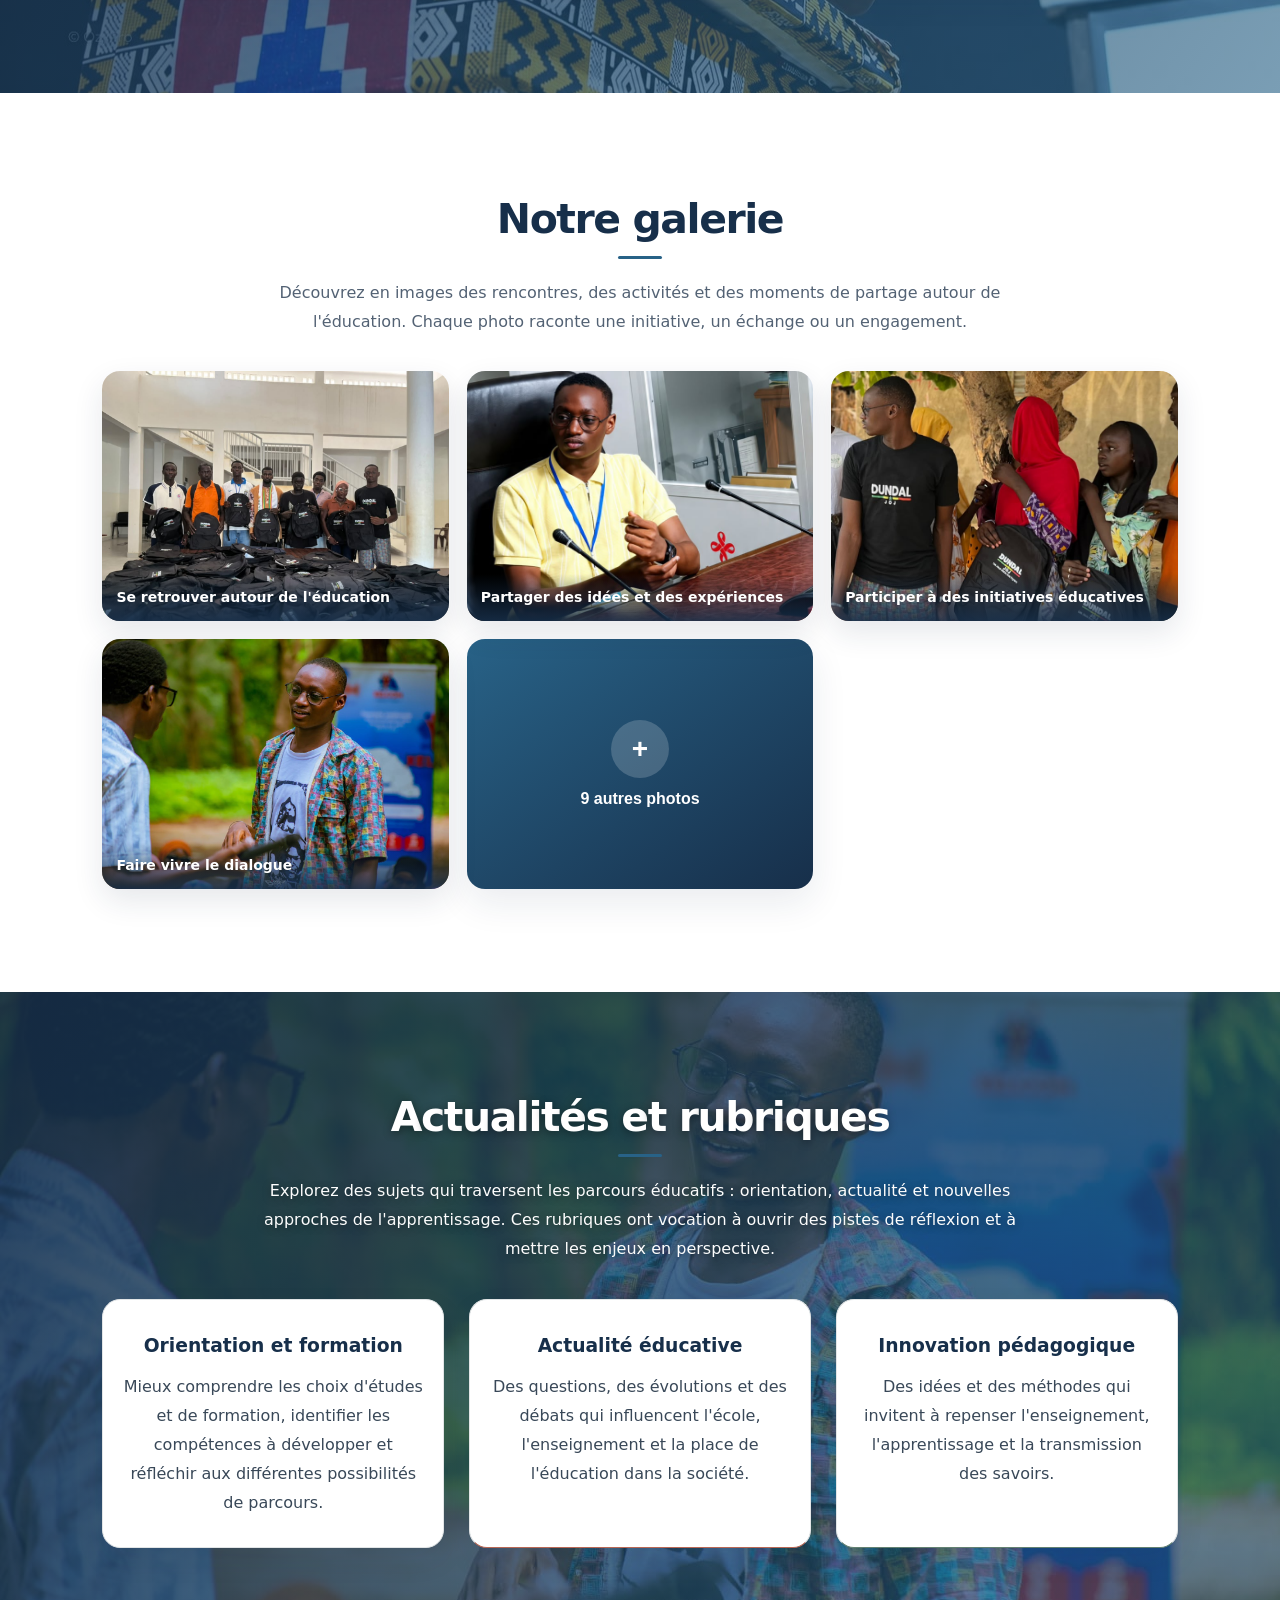
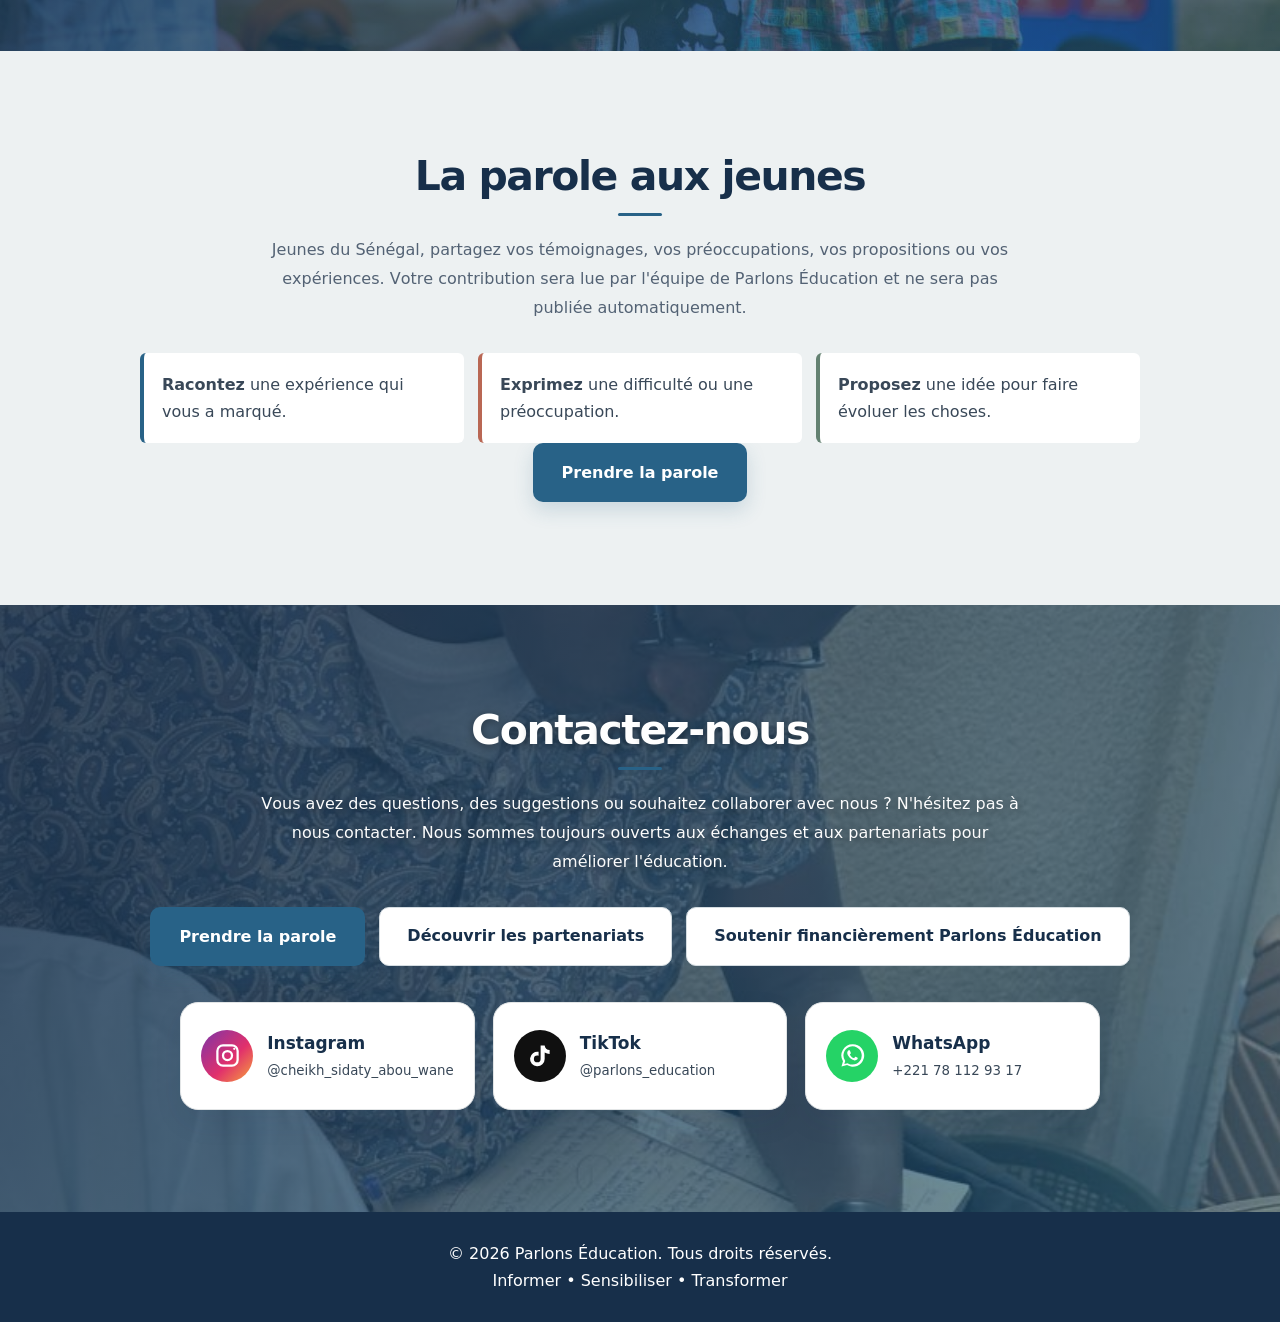
==== commit 98187802: "Separate contribution and financial support pages Co-authored-by: Copilot App <223556219+Copilot@use" ====
--- a/index.html
+++ b/index.html
@@ -73,8 +73,14 @@
             <a href="#thematiques">Thématiques</a>
             <a href="#parole-jeunes">La parole aux jeunes</a>
             <a href="#missions">Nos missions</a>
+            <a href="prise-de-parole.html" target="_blank" rel="noopener">
+                Prendre la parole <span class="visually-hidden">(s’ouvre dans un nouvel onglet)</span>
+            </a>
             <a href="partenariats.html" target="_blank" rel="noopener">
                 Partenariats <span class="visually-hidden">(s’ouvre dans un nouvel onglet)</span>
+            </a>
+            <a href="soutenir.html" target="_blank" rel="noopener">
+                Soutenir <span class="visually-hidden">(s’ouvre dans un nouvel onglet)</span>
             </a>
             <a href="#contact">Contact</a>
         </nav>
@@ -94,9 +100,12 @@
 
         <div class="hero-actions">
             <a href="#apropos" class="btn">Découvrir la plateforme</a>
-            <a href="#parole-jeunes" class="btn btn-secondaire">Prendre la parole</a>
+            <a href="prise-de-parole.html" class="btn btn-secondaire" target="_blank" rel="noopener">
+                Prendre la parole <span class="visually-hidden">(s’ouvre dans un nouvel onglet)</span>
+            </a>
             <a href="partenariats.html" class="btn btn-secondaire" target="_blank" rel="noopener">
-                Proposer une collaboration <span class="visually-hidden">(s’ouvre dans un nouvel onglet)</span>
+                Devenir Partenaire de Parlons Education
+                <span class="visually-hidden">(s’ouvre dans un nouvel onglet)</span>
             </a>
         </div>
 
@@ -320,43 +329,9 @@
             <li><strong>Proposez</strong> une idée pour faire évoluer les choses.</li>
         </ul>
 
-        <form class="formulaire-participatif" name="parole-aux-jeunes" method="POST"
-              action="/merci.html" data-netlify="true" netlify-honeypot="champ-cache-jeunes">
-            <input type="hidden" name="form-name" value="parole-aux-jeunes">
-            <p class="champ-cache" aria-hidden="true">
-                <label>Ne pas remplir : <input name="champ-cache-jeunes" tabindex="-1" autocomplete="off"></label>
-            </p>
-
-            <div class="champ-formulaire">
-                <label for="type-contribution">Type de contribution</label>
-                <select id="type-contribution" name="type-de-contribution" required>
-                    <option value="" selected disabled>Choisir une catégorie</option>
-                    <option value="Témoignage">Témoignage</option>
-                    <option value="Préoccupation">Préoccupation</option>
-                    <option value="Proposition">Proposition</option>
-                    <option value="Expérience">Expérience</option>
-                </select>
-            </div>
-
-            <div class="champ-formulaire">
-                <label for="pseudo-jeune">Prénom ou pseudonyme (facultatif)</label>
-                <input id="pseudo-jeune" name="prenom-ou-pseudonyme" type="text" maxlength="60" autocomplete="nickname">
-            </div>
-
-            <div class="champ-formulaire">
-                <label for="message-jeune">Votre message</label>
-                <textarea id="message-jeune" name="message" rows="7" maxlength="5000" required
-                          aria-describedby="aide-message-jeune"></textarea>
-                <small id="aide-message-jeune">Évitez d'inclure des coordonnées ou des informations privées sur vous ou une autre personne.</small>
-            </div>
-
-            <label class="consentement-formulaire">
-                <input type="checkbox" name="accord-lecture" value="oui" required>
-                <span>J'ai compris que l'équipe lira ma contribution et qu'elle ne sera pas publiée sans validation.</span>
-            </label>
-
-            <button class="btn" type="submit">Envoyer ma contribution</button>
-        </form>
+        <a class="btn" href="prise-de-parole.html" target="_blank" rel="noopener">
+            Prendre la parole <span class="visually-hidden">(s’ouvre dans un nouvel onglet)</span>
+        </a>
 
     </section>
 
@@ -373,9 +348,15 @@
         </p>
 
         <div class="contact-actions">
-            <a class="btn" href="#parole-jeunes">Partager une contribution</a>
+            <a class="btn" href="prise-de-parole.html" target="_blank" rel="noopener">
+                Prendre la parole <span class="visually-hidden">(s’ouvre dans un nouvel onglet)</span>
+            </a>
             <a class="btn btn-secondaire" href="partenariats.html" target="_blank" rel="noopener">
                 Découvrir les partenariats <span class="visually-hidden">(s’ouvre dans un nouvel onglet)</span>
+            </a>
+            <a class="btn btn-secondaire" href="soutenir.html" target="_blank" rel="noopener">
+                Soutenir financièrement Parlons Éducation
+                <span class="visually-hidden">(s’ouvre dans un nouvel onglet)</span>
             </a>
         </div>
 
--- a/Parlons education.css
+++ b/Parlons education.css
@@ -1,14 +1,14 @@
 /* IDENTITÉ VISUELLE */
 :root {
-    --bleu: #1768ad;
-    --jaune: #e2b63f;
-    --rouge: #c84f4d;
-    --vert: #31846d;
+    --bleu: #286287;
+    --jaune: #c7a267;
+    --rouge: #b96754;
+    --vert: #638171;
     --blanc: #ffffff;
-    --bleu-nuit: #102945;
-    --fond: #f3f7fb;
-    --texte: #35465a;
-    --ombre-douce: 0 14px 36px rgba(16, 41, 69, 0.09);
+    --bleu-nuit: #172f4a;
+    --fond: #f5f3ee;
+    --texte: #394858;
+    --ombre-douce: 0 14px 36px rgba(23, 47, 74, 0.09);
 }
 
 /* REGLAGES GÉNÉRAUX */
@@ -115,7 +115,7 @@
 
 nav a:hover {
     color: var(--rouge);
-    background: rgba(8, 120, 209, 0.08);
+    background: rgba(40, 98, 135, 0.08);
 }
 
 .visually-hidden {
@@ -368,7 +368,7 @@
 }
 
 .profil-hero {
-    background: linear-gradient(135deg, #0878D1, #172B45);
+    background: linear-gradient(135deg, #286287, #172f4a);
 }
 
 .profil-hero h1 {
@@ -747,12 +747,12 @@
 .champ-formulaire input:focus,
 .champ-formulaire select:focus,
 .champ-formulaire textarea:focus {
-    outline: 3px solid rgba(8, 120, 209, 0.2);
+    outline: 3px solid rgba(40, 98, 135, 0.2);
     border-color: var(--bleu);
 }
 
 .champ-formulaire small {
-    color: #536477;
+    color: #536274;
 }
 
 .consentement-formulaire {
@@ -783,7 +783,7 @@
 
 .partenariats-hero {
     background:
-        linear-gradient(rgba(8, 85, 165, 0.55), rgba(7, 85, 165, 0.68)),
+        linear-gradient(rgba(23, 47, 74, 0.58), rgba(23, 47, 74, 0.72)),
         url("1/Photo12.jpeg") center 42% / cover no-repeat;
 }
 
@@ -1308,7 +1308,7 @@
 }
 
 body {
-    background: #f7f9fc;
+    background: #f8f6f1;
     color: var(--texte);
 }
 
@@ -1340,7 +1340,7 @@
     z-index: 20;
     padding: 12px clamp(20px, 5vw, 84px);
     background: rgba(255, 255, 255, 0.96);
-    box-shadow: 0 5px 24px rgba(16, 41, 69, 0.06);
+    box-shadow: 0 5px 24px rgba(23, 47, 74, 0.06);
     backdrop-filter: blur(14px);
 }
 
@@ -1370,103 +1370,78 @@
 nav a:hover,
 nav a[aria-current="page"] {
     color: var(--bleu);
-    background: #edf4fa;
+    background: #edf2f6;
 }
 
 #accueil.hero {
-    display: grid;
-    grid-template-areas:
-        "eyebrow image"
-        "title image"
-        "copy image"
-        "actions image";
-    grid-template-columns: minmax(0, 1fr) minmax(280px, 0.92fr);
-    grid-template-rows: auto auto auto auto;
-    align-items: center;
-    justify-items: stretch;
-    gap: 0 6vw;
-    min-height: 610px;
-    padding: 78px clamp(24px, 8vw, 128px);
-    background: #f7f9fc;
-    color: var(--bleu-nuit);
-    text-align: left;
-}
-
-#accueil.hero::after {
-    content: "";
-    grid-area: image;
-    min-height: 465px;
-    border-radius: 28px 28px 110px 28px;
+    min-height: 590px;
+    padding: clamp(88px, 12vw, 148px) clamp(24px, 8vw, 128px);
     background:
-        linear-gradient(160deg, rgba(16, 41, 69, 0.02), rgba(16, 41, 69, 0.2)),
+        linear-gradient(120deg, rgba(23, 47, 74, 0.86), rgba(40, 98, 135, 0.58)),
         url("1/Photo5.jpeg") center 35% / cover no-repeat;
-    box-shadow: 0 24px 54px rgba(16, 41, 69, 0.16);
+    color: var(--blanc);
+    text-align: center;
 }
 
 #accueil .hero-eyebrow {
-    grid-area: eyebrow;
-    justify-self: start;
-    margin: 0 0 18px;
-    padding: 8px 13px;
-    border: 1px solid #d5e5f3;
+    margin-bottom: 18px;
+    padding: 8px 14px;
+    border: 1px solid rgba(255, 255, 255, 0.5);
     border-radius: 999px;
-    background: #edf4fa;
-    color: var(--bleu);
+    background: rgba(255, 255, 255, 0.12);
+    color: var(--blanc);
     font-size: 12px;
     letter-spacing: 0.08em;
-    text-shadow: none;
+    text-shadow: 0 2px 6px rgba(0, 0, 0, 0.4);
 }
 
 #accueil.hero h1 {
-    grid-area: title;
-    max-width: 620px;
+    max-width: 950px;
     margin: 0 0 18px;
-    color: var(--bleu-nuit);
-    font-size: clamp(42px, 5.3vw, 70px);
+    color: var(--blanc);
+    font-size: clamp(42px, 6vw, 72px);
     font-weight: 800;
     line-height: 1.03;
     letter-spacing: -0.045em;
-    text-shadow: none;
+    text-shadow: 0 3px 14px rgba(0, 0, 0, 0.3);
     text-wrap: balance;
 }
 
 #accueil.hero > p:not(.hero-eyebrow) {
-    grid-area: copy;
-    max-width: 560px;
+    max-width: 760px;
     margin: 0 0 28px;
-    color: #536477;
+    color: var(--blanc);
     font-size: clamp(17px, 1.6vw, 20px);
     line-height: 1.7;
-    text-shadow: none;
+    text-shadow: 0 2px 8px rgba(0, 0, 0, 0.4);
 }
 
 #accueil .hero-actions {
-    grid-area: actions;
-    justify-content: flex-start;
-    gap: 10px;
+    justify-content: center;
+    gap: 12px;
 }
 
 .btn {
     border-radius: 10px;
     background: var(--bleu);
-    box-shadow: 0 8px 20px rgba(23, 104, 173, 0.16);
+    box-shadow: 0 8px 20px rgba(40, 98, 135, 0.18);
     transition: transform 180ms ease, background-color 180ms ease, box-shadow 180ms ease;
 }
 
 .btn:hover {
-    background: #125a96;
-    box-shadow: 0 12px 24px rgba(23, 104, 173, 0.2);
+    background: #1e4d6c;
+    box-shadow: 0 12px 24px rgba(40, 98, 135, 0.22);
 }
 
 .btn-secondaire {
-    border: 1px solid #cbd8e5;
+    border: 1px solid #d4dce1;
     background: var(--blanc);
     color: var(--bleu-nuit);
     box-shadow: none;
 }
 
 .btn-secondaire:hover {
-    background: #edf4fa;
+    background: #edf2f6;
     color: var(--bleu-nuit);
     box-shadow: none;
 }
@@ -1477,8 +1452,29 @@
     color: var(--blanc);
 }
 
+#accueil .btn-secondaire {
+    border-color: rgba(255, 255, 255, 0.82);
+    background: rgba(255, 255, 255, 0.12);
+    color: var(--blanc);
+    backdrop-filter: blur(5px);
+}
+
+#accueil .btn-secondaire:hover {
+    background: rgba(255, 255, 255, 0.22);
+    color: var(--blanc);
+}
+
+#accueil .hero-actions .btn:last-child {
+    background: var(--rouge);
+    box-shadow: 0 8px 20px rgba(23, 47, 74, 0.2);
+}
+
+#accueil .hero-actions .btn:last-child:hover {
+    background: #a55343;
+}
+
 .section {
-    padding: clamp(72px, 8vw, 112px) clamp(24px, 8vw, 128px);
+    padding: clamp(76px, 8vw, 108px) clamp(24px, 8vw, 128px);
 }
 
 .section h2 {
@@ -1497,23 +1493,26 @@
 
 .section > p {
     max-width: 760px;
-    color: #536477;
+    color: #536274;
 }
 
 .bandeau {
     min-height: 0;
-    background-image: none;
-    color: var(--texte);
+    background-position: center;
+    background-size: cover;
+    background-repeat: no-repeat;
+    color: var(--blanc);
 }
 
 .bandeau::before {
-    display: none;
+    display: block;
+    background: linear-gradient(125deg, rgba(23, 47, 74, 0.88), rgba(40, 98, 135, 0.62));
 }
 
 .bandeau h2,
 .bandeau p {
-    color: inherit;
-    text-shadow: none;
+    color: var(--blanc);
+    text-shadow: 0 2px 8px rgba(0, 0, 0, 0.38);
 }
 
 .apropos-bandeau,
@@ -1524,7 +1523,25 @@
 
 .thematiques-bandeau,
 .contact-bandeau {
-    background-color: #edf4fa;
+    background-color: var(--bleu-nuit);
+}
+
+.bandeau .fondateur-card p,
+.bandeau .points-forts p,
+.bandeau .missions-grid p,
+.bandeau .rubriques p,
+.bandeau .thematiques-list p {
+    color: var(--texte);
+    text-shadow: none;
+}
+
+.bandeau .fondateur-card h3,
+.bandeau .points-forts h3,
+.bandeau .missions-grid h3,
+.bandeau .rubriques h3,
+.bandeau .thematiques-list h3 {
+    color: var(--bleu-nuit);
+    text-shadow: none;
 }
 
 .fondateur-card,
@@ -1535,9 +1552,9 @@
 .thematiques-list li,
 .formulaire-participatif,
 .contact-social-link {
-    border: 1px solid #e3eaf1;
+    border: 1px solid #e2e5e6;
     border-radius: 18px;
-    box-shadow: 0 12px 30px rgba(16, 41, 69, 0.07);
+    box-shadow: 0 12px 30px rgba(23, 47, 74, 0.07);
 }
 
 .fondateur-card {
@@ -1564,12 +1581,12 @@
 .rubriques article:hover,
 .thematiques-list li:hover,
 .partenaires-grid article:hover {
-    box-shadow: 0 18px 36px rgba(16, 41, 69, 0.12);
+    box-shadow: 0 18px 36px rgba(23, 47, 74, 0.12);
 }
 
 .thematiques-list li {
     min-height: 205px;
-    border: 1px solid #e0e9f2;
+    border: 1px solid #e2e5e6;
     border-bottom: 3px solid var(--bleu);
     background: var(--blanc);
 }
@@ -1594,11 +1611,11 @@
 }
 
 .galerie-grid figure {
-    box-shadow: 0 12px 30px rgba(16, 41, 69, 0.11);
+    box-shadow: 0 12px 30px rgba(23, 47, 74, 0.11);
 }
 
 .galerie-grid figcaption {
-    background: linear-gradient(transparent, rgba(16, 41, 69, 0.88));
+    background: linear-gradient(transparent, rgba(23, 47, 74, 0.88));
 }
 
 .btn-galerie {
@@ -1606,7 +1623,28 @@
 }
 
 .participation {
-    background: #f2f6fa;
+    background: #edf1f2;
+}
+
+.prise-de-parole-hero {
+    background:
+        linear-gradient(120deg, rgba(23, 47, 74, 0.86), rgba(40, 98, 135, 0.58)),
+        url("1/Photo3.jpeg") center 38% / cover no-repeat;
+}
+
+.soutien-hero {
+    background:
+        linear-gradient(120deg, rgba(23, 47, 74, 0.86), rgba(40, 98, 135, 0.58)),
+        url("1/Photo13.jpeg") center 42% / cover no-repeat;
+}
+
+.soutien-contenu {
+    min-height: 320px;
+    background: var(--blanc);
+}
+
+.soutien-contenu .btn {
+    margin-top: 28px;
 }
 
 .formulaire-participatif {
@@ -1632,14 +1670,6 @@
         font-size: 13px;
     }
 
-    #accueil.hero {
-        gap: 0 4vw;
-        padding-inline: 6%;
-    }
-
-    #accueil.hero::after {
-        min-height: 410px;
-    }
 }
 
 @media (max-width: 768px) {
@@ -1659,46 +1689,26 @@
         font-size: 15px;
     }
 
-    #accueil.hero {
-        grid-template-areas:
-            "eyebrow"
-            "title"
-            "copy"
-            "actions"
-            "image";
-        grid-template-columns: minmax(0, 1fr);
-        grid-template-rows: auto;
-        gap: 0;
-        min-height: 0;
-        padding: 64px 7%;
-    }
-
-    #accueil.hero::after {
+    #accueil.hero h1 {
+        font-size: clamp(36px, 9vw, 58px);
+    }
+
+    #accueil .hero-actions {
         width: 100%;
-        min-height: 300px;
-        margin-top: 38px;
-        border-radius: 22px 22px 76px 22px;
-    }
-
-    #accueil .hero-eyebrow {
-        margin-bottom: 16px;
-    }
-
-    #accueil.hero h1 {
-        font-size: clamp(40px, 9vw, 58px);
-    }
-
-    #accueil .hero-actions {
-        max-width: 420px;
+        max-width: 460px;
+        flex-direction: column;
         align-items: stretch;
     }
 
     #accueil .hero-actions .btn {
+        min-height: 50px;
+        display: flex;
         justify-content: center;
+        align-items: center;
     }
 
     .section {
-        padding: 68px 6%;
+        padding: 64px 6%;
     }
 
     .galerie-grid figure,
@@ -1709,16 +1719,10 @@
 
 @media (max-width: 480px) {
     #accueil.hero {
-        padding-inline: 6%;
-    }
-
-    #accueil .hero-actions {
-        width: 100%;
-    }
-
-    #accueil.hero::after {
-        min-height: 240px;
-    }
+        min-height: 540px;
+        padding: 72px 6%;
+    }
+
 }
 
 @media (prefers-reduced-motion: reduce) {
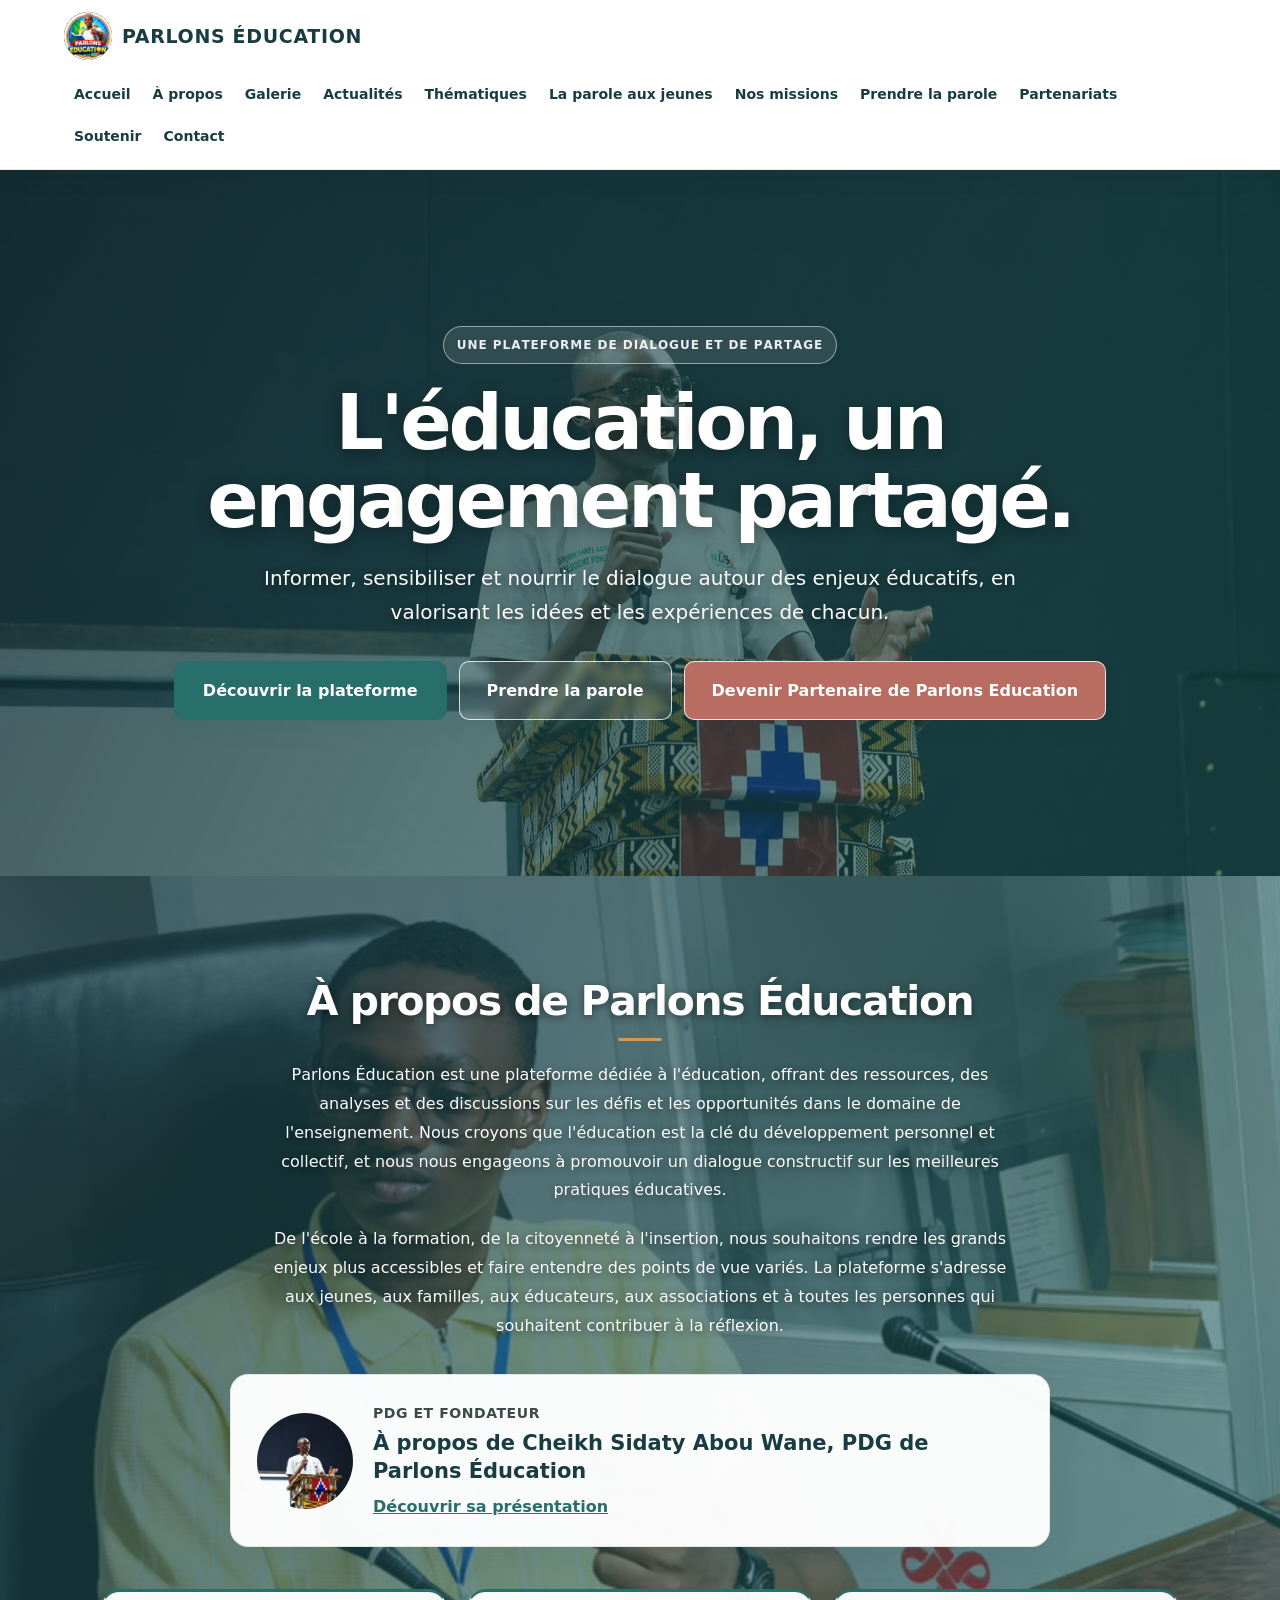
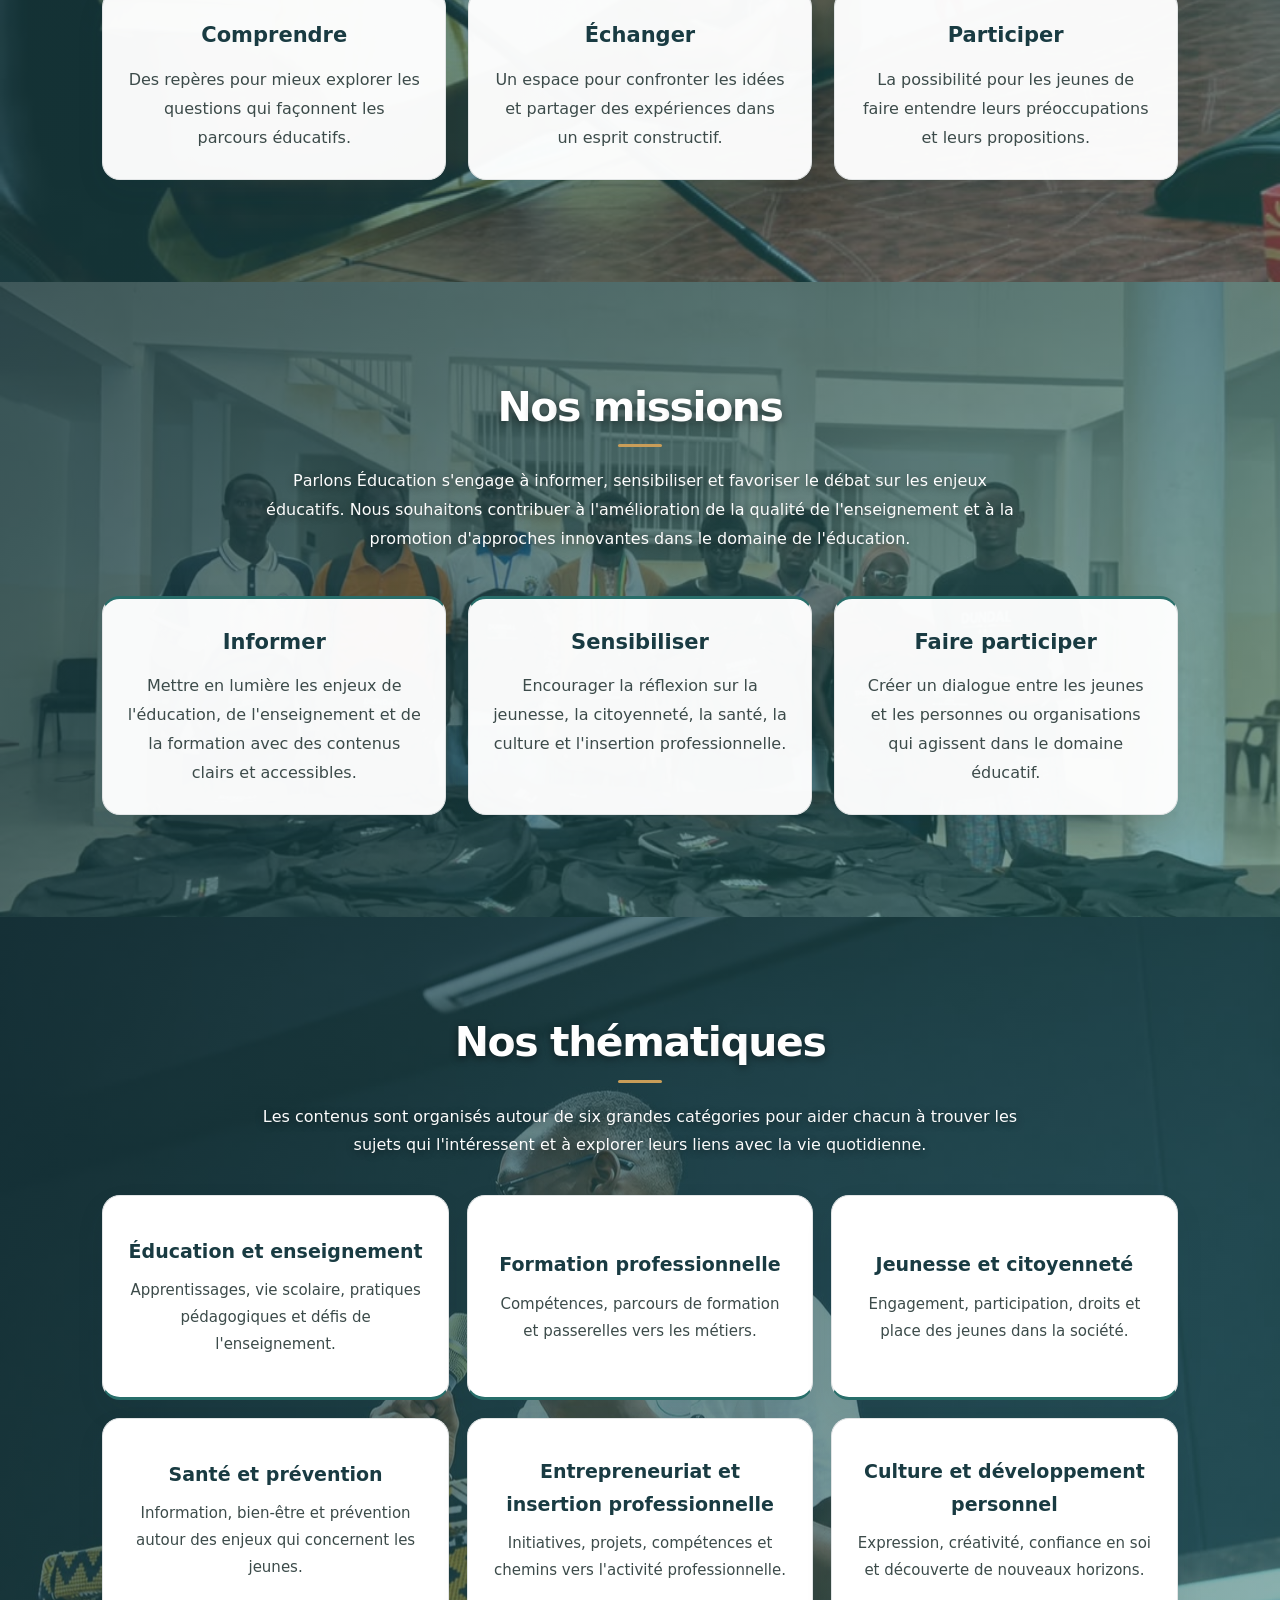
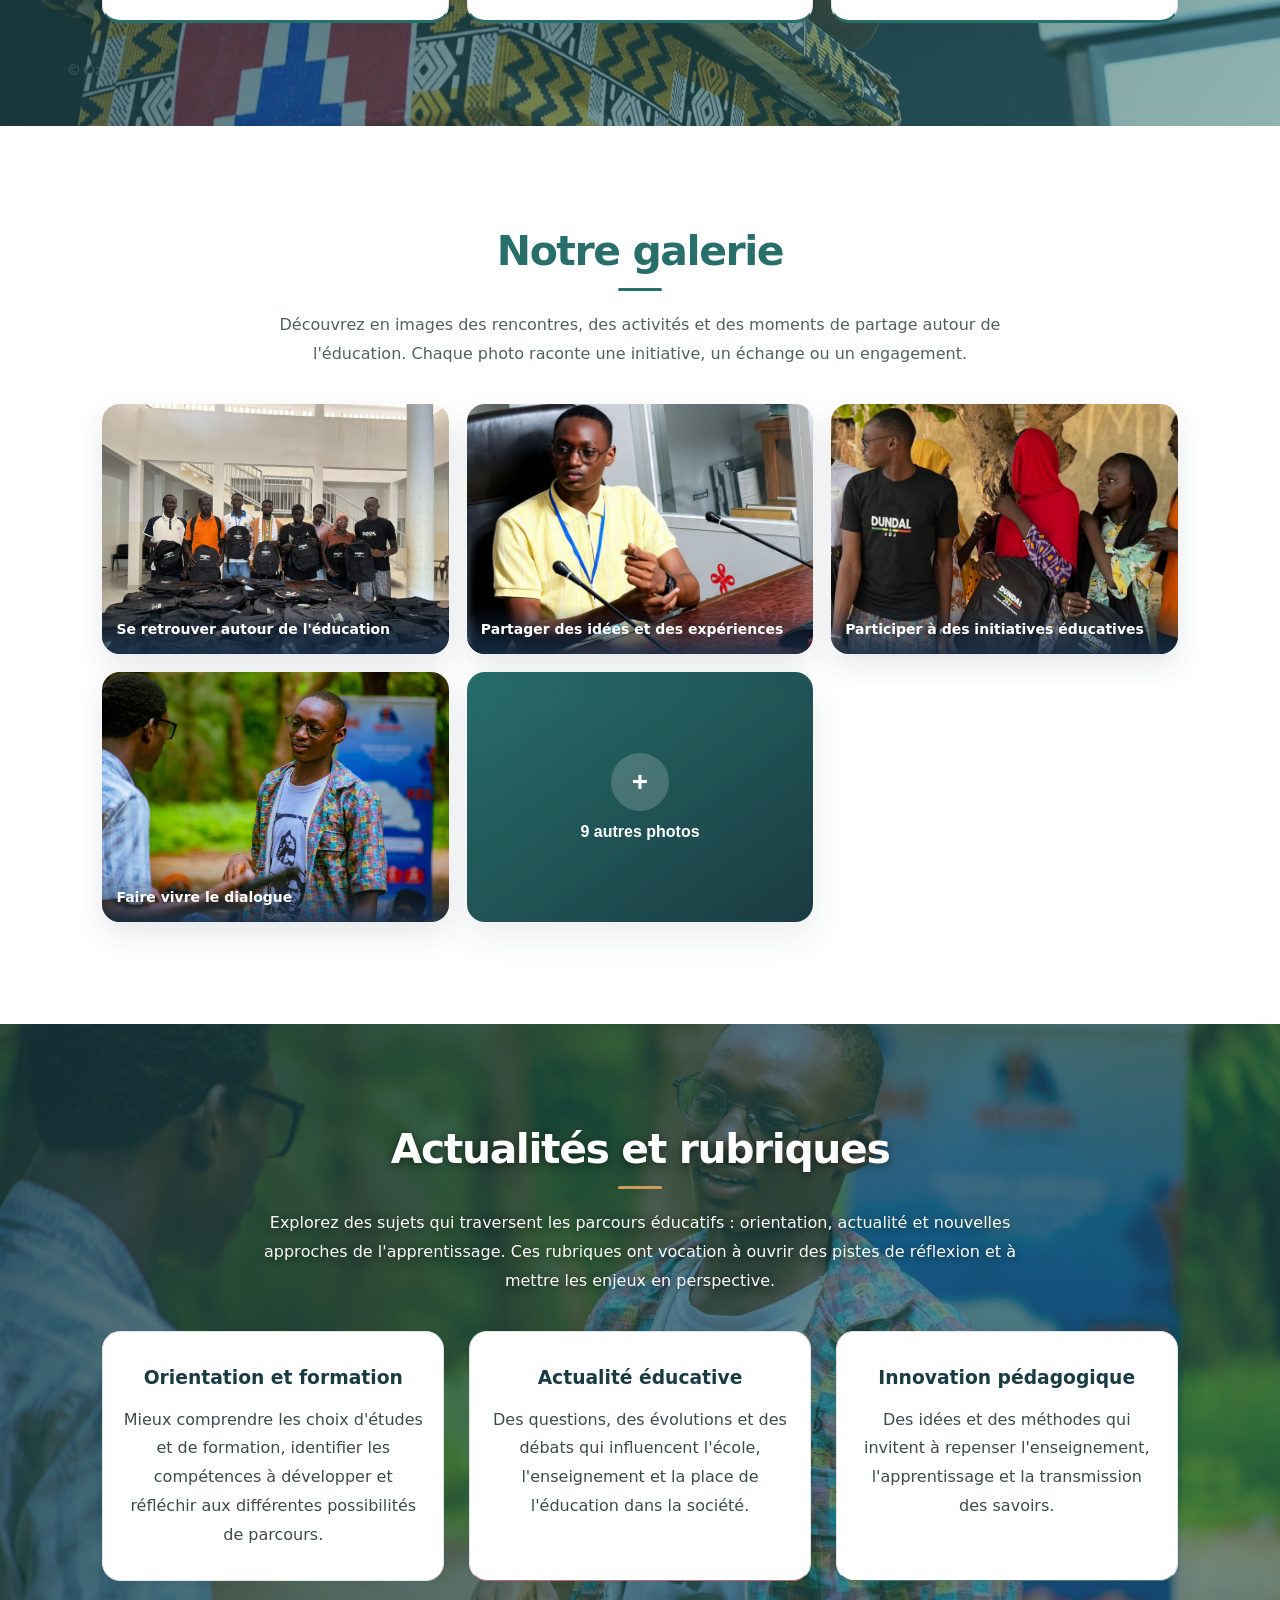
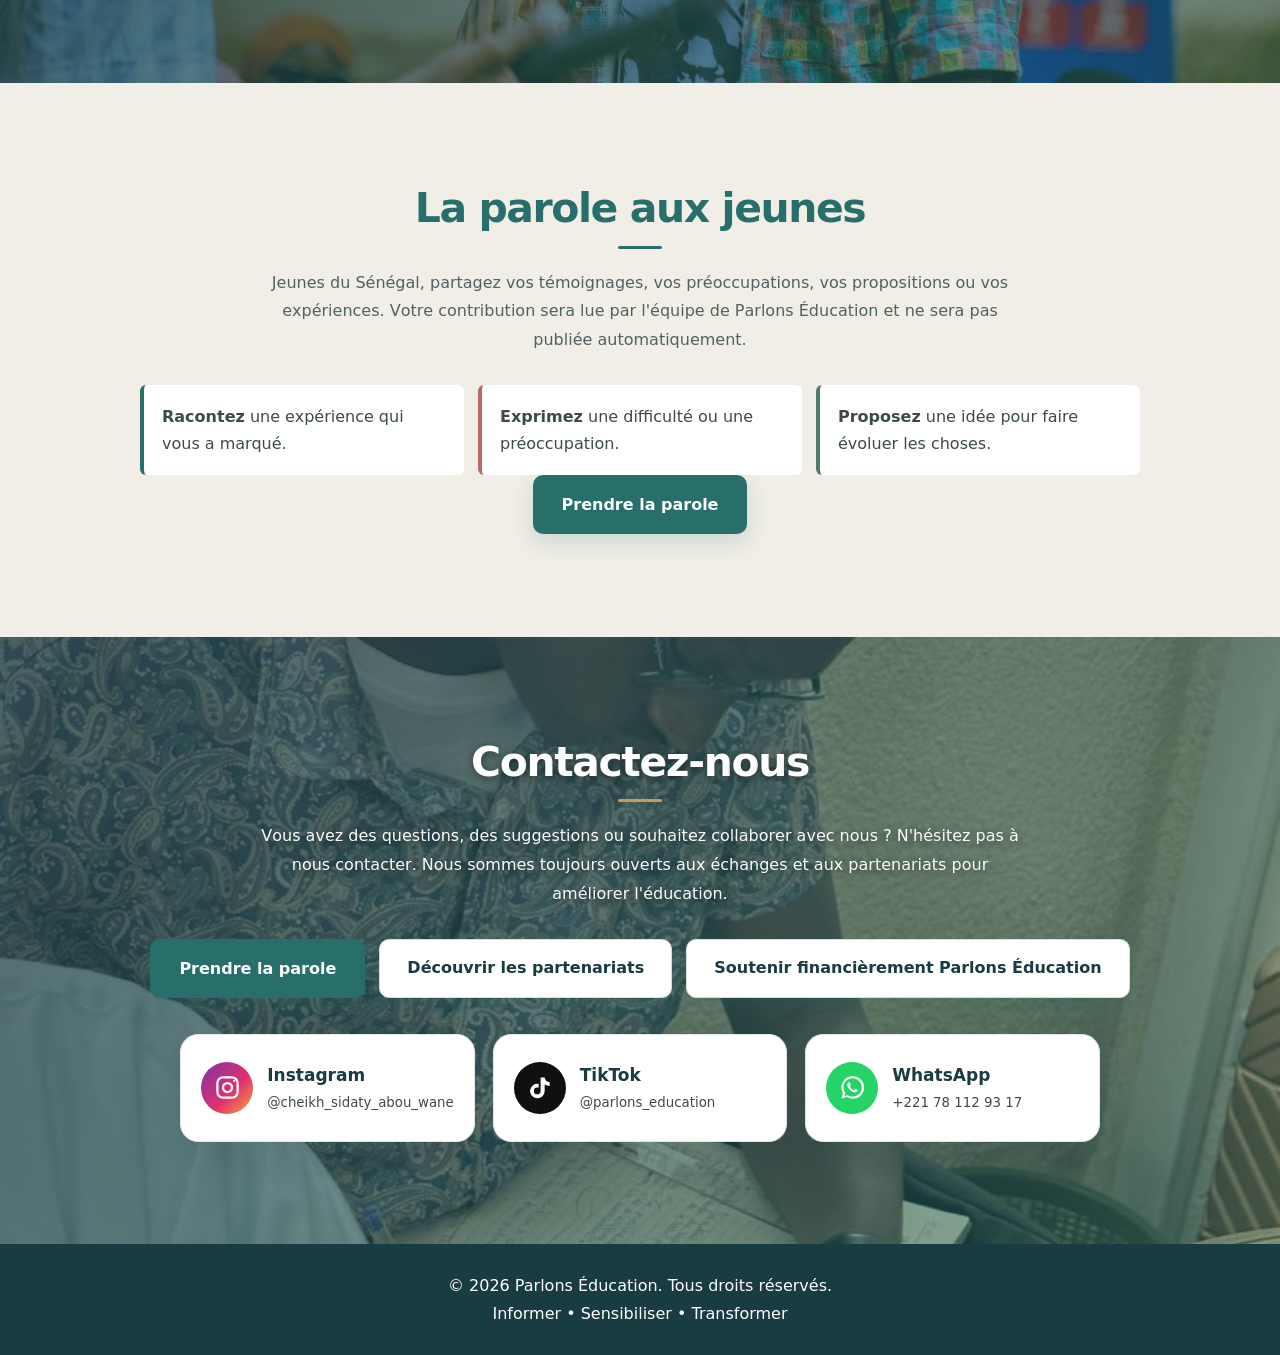
==== commit 2483a3fb: "Add photo background to homepage hero Co-authored-by: Copilot App <223556219+Copilot@users.noreply.g" ====
--- a/index.html
+++ b/index.html
@@ -6,7 +6,7 @@
     <meta name="viewport" content="width=device-width, initial-scale=1.0">
 
     <title>Parlons Éducation | Informer, sensibiliser, transformer</title>
-    <meta name="description" content="Parlons Éducation est une plateforme dédiée aux enjeux éducatifs : information, sensibilisation, débats, orientation, actualité et innovation pédagogique.">
+    <meta name="description" content="Parlons Éducation informe, sensibilise et favorise le dialogue autour des enjeux éducatifs, de l'orientation et de l'innovation pédagogique.">
     <meta name="keywords" content="Parlons Éducation, éducation, actualité éducative, innovation pédagogique, orientation, formation">
     <meta name="author" content="Parlons Éducation">
     <meta name="robots" content="index, follow">
@@ -91,11 +91,11 @@
     <section id="accueil" class="hero">
 
         <p class="hero-eyebrow">Une plateforme de dialogue et de partage</p>
-        <h1>L'éducation, notre affaire à tous.</h1>
-
-        <p>
-            Informer, sensibiliser et réfléchir ensemble aux enjeux éducatifs,
-            en donnant une place aux idées et aux expériences de chacun.
+        <h1>L'éducation, un engagement partagé.</h1>
+
+        <p>
+            Informer, sensibiliser et nourrir le dialogue autour des enjeux éducatifs,
+            en valorisant les idées et les expériences de chacun.
         </p>
 
         <div class="hero-actions">
--- a/Parlons education.css
+++ b/Parlons education.css
@@ -1742,3 +1742,326 @@
         transition: none !important;
     }
 }
+
+/* Rétablit l'identité visuelle du premier site avec les nouvelles pages. */
+:root {
+    --bleu: #286e6a;
+    --jaune: #c99d58;
+    --rouge: #b96c62;
+    --vert: #527b68;
+    --bleu-nuit: #193b42;
+    --fond: #f5f3ed;
+    --texte: #3c4b4a;
+    --ombre-douce: 0 14px 36px rgba(25, 59, 66, 0.09);
+}
+
+body {
+    background: #f8f6f0;
+}
+
+header {
+    box-shadow: 0 5px 24px rgba(16, 41, 69, 0.06);
+}
+
+nav a:hover,
+nav a[aria-current="page"] {
+    background: #eaf1ec;
+}
+
+#accueil.hero {
+    display: grid;
+    grid-template-areas:
+        "eyebrow image"
+        "title image"
+        "copy image"
+        "actions image";
+    grid-template-columns: minmax(0, 1fr) minmax(280px, 0.92fr);
+    grid-template-rows: auto auto auto auto;
+    align-items: center;
+    justify-items: stretch;
+    gap: 0 6vw;
+    min-height: 610px;
+    padding: 78px clamp(24px, 8vw, 128px);
+    background: #f8f6f0;
+    color: var(--bleu-nuit);
+    text-align: left;
+}
+
+#accueil.hero::before {
+    content: none;
+}
+
+#accueil.hero::after {
+    content: "";
+    grid-area: image;
+    z-index: auto;
+    min-height: 465px;
+    margin: 0;
+    border: 0;
+    border-radius: 28px 28px 110px 28px;
+    background:
+        linear-gradient(160deg, rgba(25, 59, 66, 0.02), rgba(25, 59, 66, 0.2)),
+        url("1/Photo5.jpeg") center 35% / cover no-repeat;
+    box-shadow: 0 24px 54px rgba(25, 59, 66, 0.16);
+}
+
+#accueil .hero-eyebrow {
+    grid-area: eyebrow;
+    justify-self: start;
+    margin: 0 0 18px;
+    padding: 8px 13px;
+    border: 1px solid #d9e4dc;
+    border-radius: 999px;
+    background: #eaf1ec;
+    color: var(--bleu);
+    font-size: 12px;
+    letter-spacing: 0.08em;
+    text-shadow: none;
+}
+
+#accueil.hero h1 {
+    grid-area: title;
+    max-width: 620px;
+    margin: 0 0 18px;
+    color: var(--bleu-nuit);
+    font-size: clamp(42px, 5.3vw, 70px);
+    text-shadow: none;
+}
+
+#accueil.hero > p:not(.hero-eyebrow) {
+    grid-area: copy;
+    max-width: 560px;
+    margin: 0 0 28px;
+    color: #52615f;
+    text-shadow: none;
+}
+
+#accueil .hero-actions {
+    grid-area: actions;
+    justify-content: flex-start;
+    gap: 10px;
+}
+
+.btn {
+    box-shadow: 0 8px 20px rgba(40, 110, 106, 0.18);
+}
+
+.btn:hover {
+    background: #1d5653;
+    box-shadow: 0 12px 24px rgba(40, 110, 106, 0.22);
+}
+
+.btn-secondaire {
+    border-color: #d7ddd7;
+}
+
+.btn-secondaire:hover,
+#accueil .btn-secondaire {
+    background: #eaf1ec;
+}
+
+#accueil .btn-secondaire {
+    color: var(--bleu-nuit);
+}
+
+#accueil .btn-secondaire:hover {
+    color: var(--bleu-nuit);
+}
+
+#accueil .hero-actions .btn:last-child {
+    background: var(--rouge);
+    color: var(--blanc);
+    box-shadow: 0 8px 20px rgba(25, 59, 66, 0.2);
+}
+
+#accueil .hero-actions .btn:last-child:hover {
+    background: #a55343;
+}
+
+.section h2 {
+    color: var(--bleu);
+}
+
+.section > p {
+    color: #52615f;
+}
+
+.bandeau::before {
+    background: linear-gradient(125deg, rgba(25, 59, 66, 0.86), rgba(40, 110, 106, 0.58));
+}
+
+.thematiques-bandeau,
+.contact-bandeau,
+.participation {
+    background-color: #f0eee6;
+}
+
+.fondateur-card,
+.points-forts article,
+.missions-grid article,
+.rubriques article,
+.partenaires-grid article,
+.thematiques-list li,
+.formulaire-participatif,
+.contact-social-link {
+    box-shadow: 0 12px 30px rgba(25, 59, 66, 0.07);
+}
+
+@media (max-width: 1000px) {
+    #accueil.hero {
+        gap: 0 4vw;
+        padding-inline: 6%;
+    }
+
+    #accueil.hero::after {
+        min-height: 410px;
+    }
+}
+
+@media (max-width: 768px) {
+    #accueil.hero {
+        grid-template-areas:
+            "eyebrow"
+            "title"
+            "copy"
+            "actions"
+            "image";
+        grid-template-columns: minmax(0, 1fr);
+        grid-template-rows: auto;
+        gap: 0;
+        min-height: 0;
+        padding: 64px 7%;
+    }
+
+    #accueil.hero::after {
+        width: 100%;
+        min-height: 300px;
+        margin-top: 38px;
+        border-radius: 22px 22px 76px 22px;
+    }
+
+    #accueil .hero-actions {
+        max-width: 460px;
+        flex-direction: column;
+        align-items: stretch;
+    }
+}
+
+@media (max-width: 480px) {
+    #accueil.hero {
+        padding: 72px 6%;
+    }
+
+    #accueil.hero::after {
+        min-height: 240px;
+    }
+}
+
+section.section.bandeau > h2,
+section.section.bandeau > p {
+    color: var(--blanc);
+    text-shadow: 0 2px 8px rgba(0, 0, 0, 0.48);
+}
+
+section.section.bandeau > h2::after {
+    background: var(--jaune);
+}
+
+.bandeau::before {
+    background: linear-gradient(125deg, rgba(25, 59, 66, 0.78), rgba(40, 110, 106, 0.52));
+}
+
+#accueil.hero {
+    display: flex;
+    min-height: 640px;
+    padding: clamp(100px, 13vw, 156px) clamp(24px, 8vw, 128px);
+    align-items: center;
+    justify-content: center;
+    gap: 0;
+    background:
+        linear-gradient(115deg, rgba(18, 48, 52, 0.82), rgba(28, 91, 87, 0.58)),
+        url("1/Photo5.jpeg") center 38% / cover no-repeat;
+    color: var(--blanc);
+    text-align: center;
+}
+
+#accueil.hero::before {
+    content: none;
+}
+
+#accueil.hero::after {
+    content: none;
+}
+
+#accueil .hero-eyebrow {
+    align-self: center;
+    margin: 0 0 20px;
+    border-color: rgba(255, 255, 255, 0.55);
+    background: rgba(255, 255, 255, 0.12);
+    color: var(--blanc);
+}
+
+#accueil.hero h1 {
+    max-width: 900px;
+    margin-bottom: 20px;
+    color: var(--blanc);
+    font-size: clamp(42px, 6vw, 76px);
+    text-shadow: 0 3px 16px rgba(0, 0, 0, 0.38);
+}
+
+#accueil.hero > p:not(.hero-eyebrow) {
+    max-width: 760px;
+    margin-bottom: 32px;
+    color: var(--blanc);
+    text-shadow: 0 2px 9px rgba(0, 0, 0, 0.45);
+}
+
+#accueil .hero-actions {
+    justify-content: center;
+    gap: 12px;
+}
+
+#accueil .hero-actions .btn {
+    min-height: 52px;
+    display: inline-flex;
+    align-items: center;
+    justify-content: center;
+}
+
+#accueil .hero-actions .btn-secondaire {
+    border-color: rgba(255, 255, 255, 0.8);
+    background: rgba(255, 255, 255, 0.12);
+    color: var(--blanc);
+}
+
+#accueil .hero-actions .btn-secondaire:hover {
+    background: rgba(255, 255, 255, 0.22);
+    color: var(--blanc);
+}
+
+#accueil .hero-actions .btn:last-child {
+    background: var(--rouge);
+    color: var(--blanc);
+}
+
+@media (max-width: 768px) {
+    #accueil.hero {
+        min-height: 580px;
+        padding: 80px 7%;
+        background-position: 58% center;
+    }
+
+    #accueil .hero-actions {
+        width: 100%;
+        max-width: 460px;
+        flex-direction: column;
+        align-items: stretch;
+    }
+}
+
+@media (max-width: 480px) {
+    #accueil.hero {
+        min-height: 560px;
+        padding: 72px 6%;
+    }
+}
